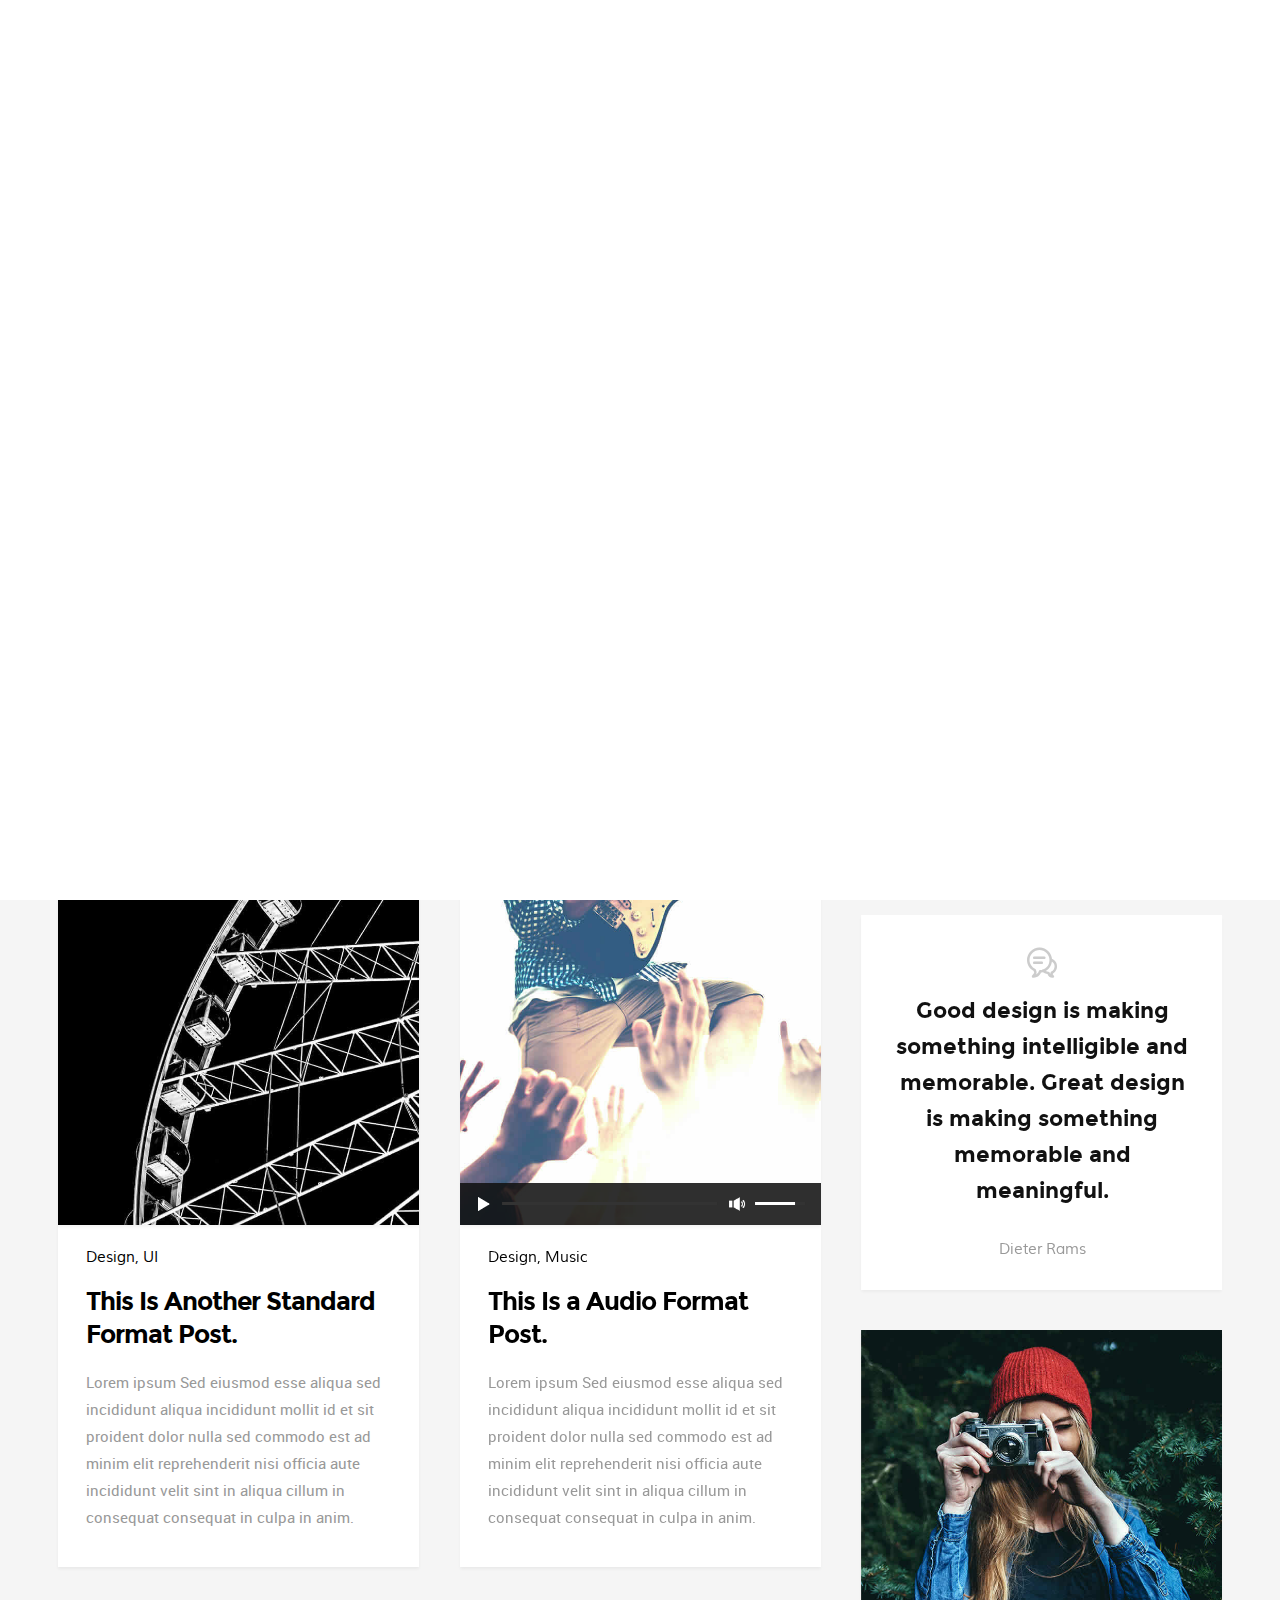
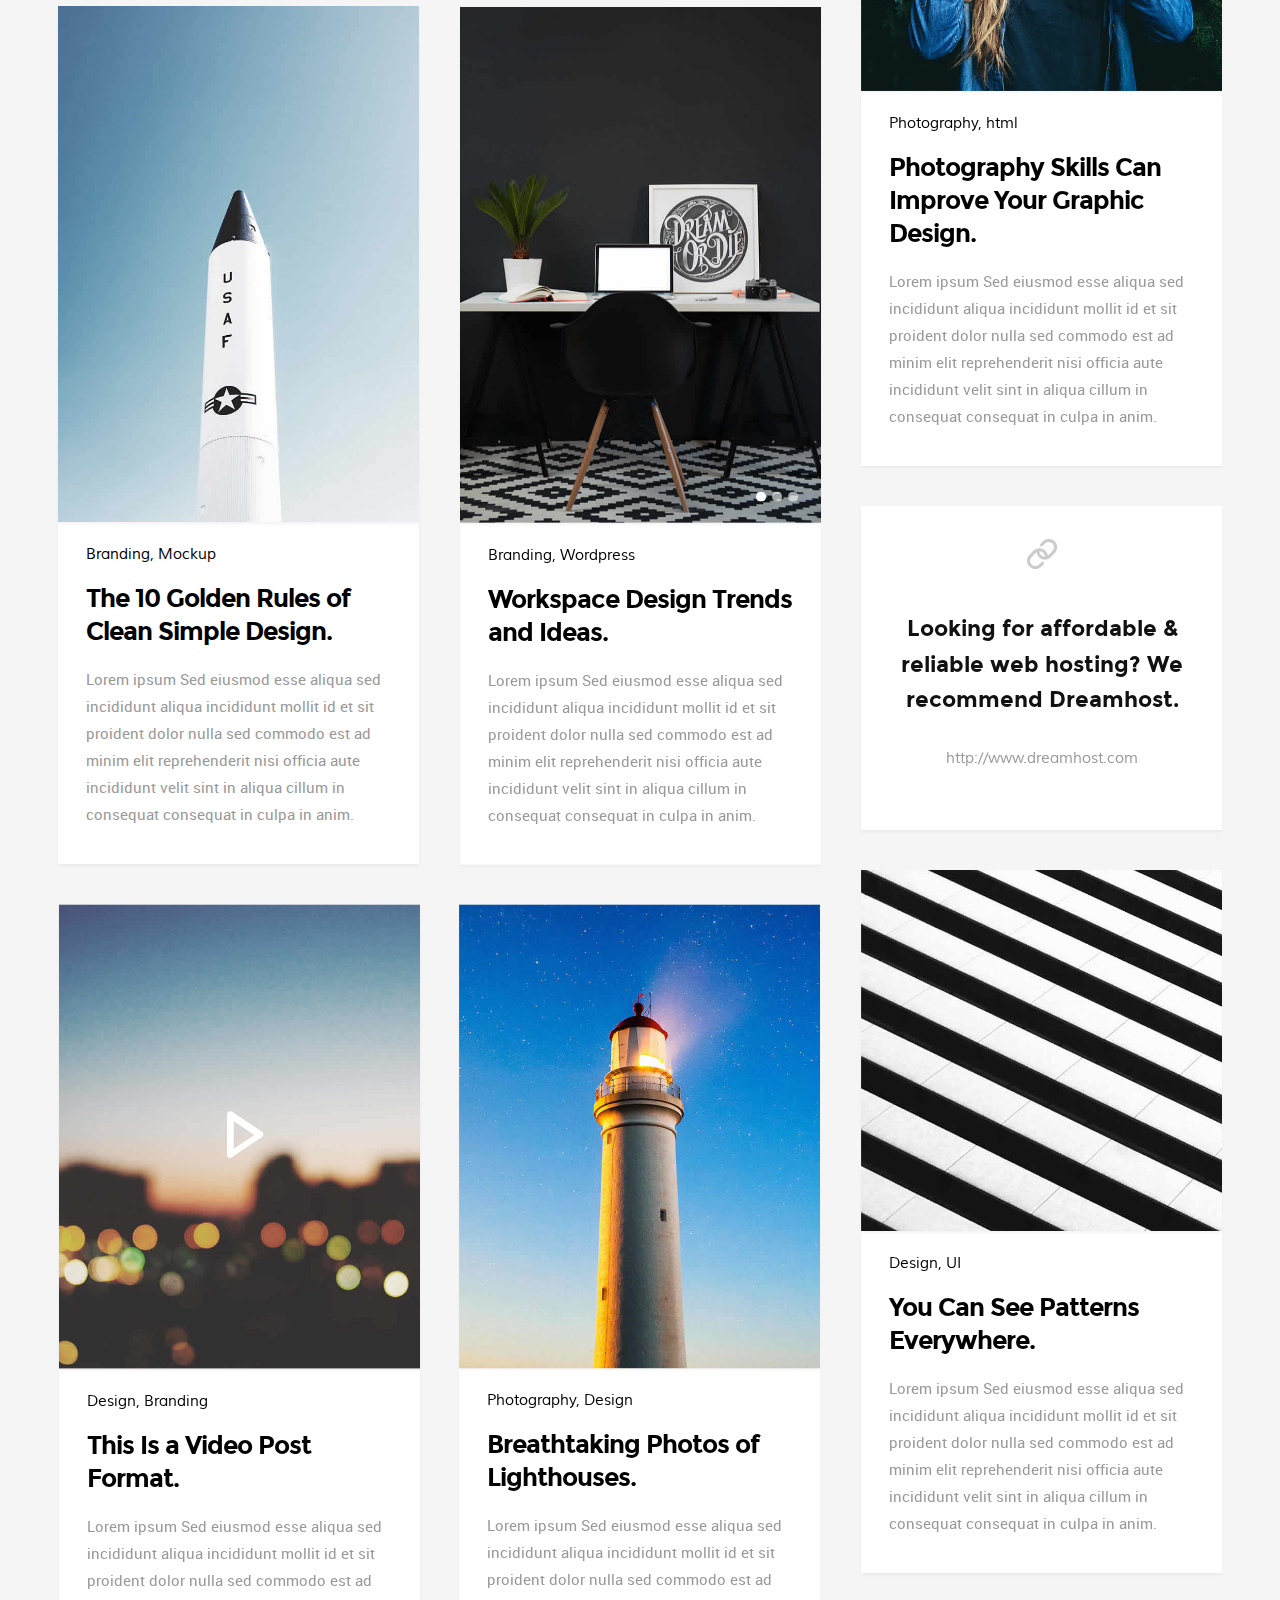
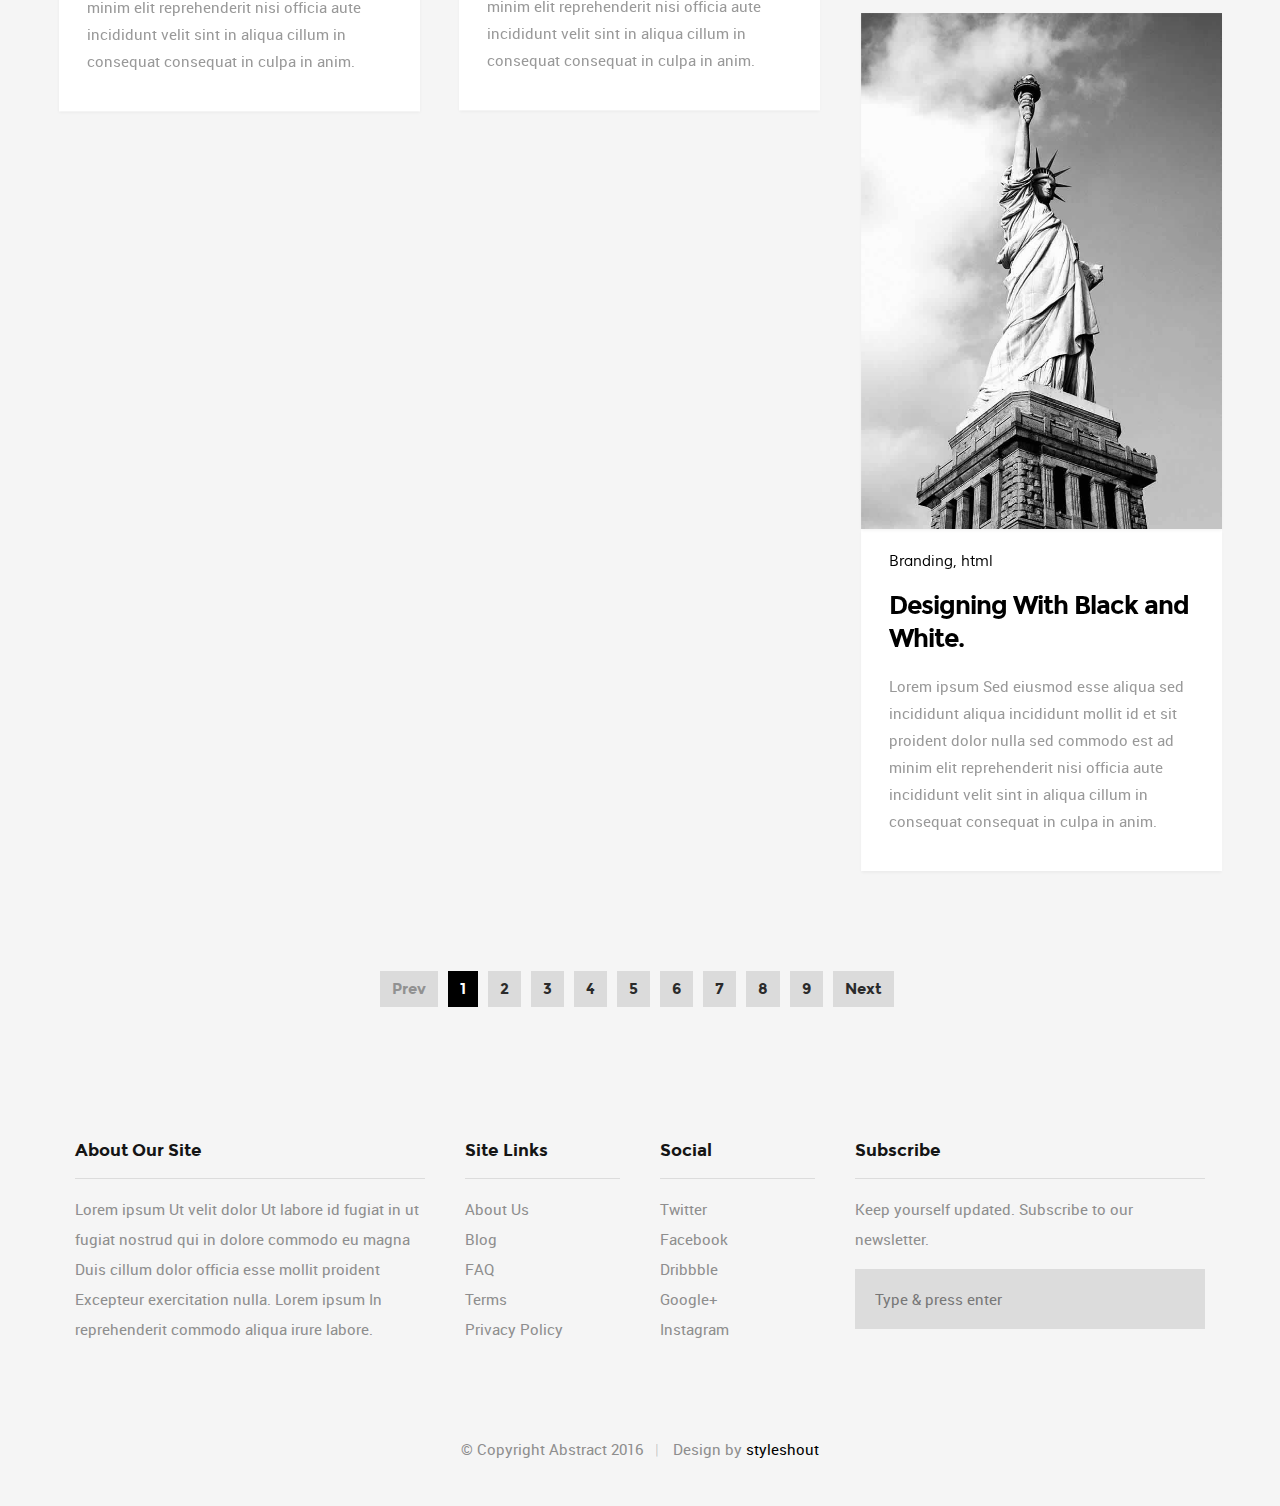
==== index.html @ a704eba5 "added adsense" ====
<!DOCTYPE html>
<!--[if IE 8 ]><html class="no-js oldie ie8" lang="en"> <![endif]-->
<!--[if IE 9 ]><html class="no-js oldie ie9" lang="en"> <![endif]-->
<!--[if (gte IE 9)|!(IE)]><!-->
<html class="no-js" lang="en"> <!--<![endif]-->
	<head>

		<!--- basic page needs
		================================================== -->
		<meta charset="utf-8">
		<title>Abstract</title>
		<meta name="description" content="">  
		<meta name="author" content="">

		<!-- mobile specific metas
		================================================== -->
		<meta name="viewport" content="width=device-width, initial-scale=1, maximum-scale=1">

		<!-- CSS
		================================================== -->
		<link rel="stylesheet" href="css/base.css">
		<link rel="stylesheet" href="css/vendor.css">  
		<link rel="stylesheet" href="css/main.css">
			
		<!-- Google Adsencse -->
		<script async src="https://pagead2.googlesyndication.com/pagead/js/adsbygoogle.js"></script>
		<script>
			(adsbygoogle = window.adsbygoogle || []).push({
				google_ad_client: "ca-pub-6309795237365331",
				enable_page_level_ads: true
			});
		</script>
		
		<!-- script
		================================================== -->
		<script src="js/modernizr.js"></script>
		<script src="js/pace.min.js"></script>

		<!-- favicons
		================================================== -->
		<link rel="shortcut icon" href="favicon.ico" type="image/x-icon">
		<link rel="icon" href="favicon.ico" type="image/x-icon">

	</head>

	<body id="top">

		<!-- header 
		================================================== -->
		<header class="short-header">   

			<div class="gradient-block"></div>	

			<div class="row header-content">

				<div class="logo">
						<a href="index.html">Author</a>
					</div>

				<nav id="main-nav-wrap">
					<ul class="main-navigation sf-menu">
						<li class="current"><a href="index.html" title="">Home</a></li>									
						<li class="has-children">
							<a href="category.html" title="">Categories</a>
							<ul class="sub-menu">
										<li><a href="category.html">Wordpress</a></li>
										<li><a href="category.html">HTML</a></li>
										<li><a href="category.html">Photography</a></li>
										<li><a href="category.html">UI</a></li>
										<li><a href="category.html">Mockups</a></li>
										<li><a href="category.html">Branding</a></li>
								</ul>
						</li>
						<li class="has-children">
							<a href="single-standard.html" title="">Blog</a>
							<ul class="sub-menu">
										<li><a href="single-video.html">Video Post</a></li>
										<li><a href="single-audio.html">Audio Post</a></li>
										<li><a href="single-gallery.html">Gallery Post</a></li>
										<li><a href="single-standard.html">Standard Post</a></li>
								</ul>
						</li>
						<li><a href="style-guide.html" title="">Styles</a></li>
						<li><a href="about.html" title="">About</a></li>	
						<li><a href="contact.html" title="">Contact</a></li>										
					</ul>
				</nav> <!-- end main-nav-wrap -->

				<div class="search-wrap">
					
					<form role="search" method="get" class="search-form" action="#">
						<label>
							<span class="hide-content">Search for:</span>
							<input type="search" class="search-field" placeholder="Type Your Keywords" value="" name="s" title="Search for:" autocomplete="off">
						</label>
						<input type="submit" class="search-submit" value="Search">
					</form>

					<a href="#" id="close-search" class="close-btn">Close</a>

				</div> <!-- end search wrap -->	

				<div class="triggers">
					<a class="search-trigger" href="#"><i class="fa fa-search"></i></a>
					<a class="menu-toggle" href="#"><span>Menu</span></a>
				</div> <!-- end triggers -->	
				
			</div>     		
			
		</header> <!-- end header -->


		<!-- masonry
		================================================== -->
		<section id="bricks">

			<div class="row masonry">

				<!-- brick-wrapper -->
					<div class="bricks-wrapper">

						<div class="grid-sizer"></div>

						<div class="brick entry featured-grid animate-this">
							<div class="entry-content">
								<div id="featured-post-slider" class="flexslider">
								<ul class="slides">

									<li>
										<div class="featured-post-slide">

											<div class="post-background" style="background-image:url('images/thumbs/featured/featured-1.jpg');"></div>

											<div class="overlay"></div>			   		

											<div class="post-content">
												<ul class="entry-meta">
													<li>September 06, 2016</li> 
													<li><a href="#" >Naruto Uzumaki</a></li>				
												</ul>	

												<h1 class="slide-title"><a href="single-standard.html" title="">Minimalism Never Goes Out of Style</a></h1> 
											</div> 				   					  
									
										</div>
									</li> <!-- /slide -->

									<li>
										<div class="featured-post-slide">

											<div class="post-background" style="background-image:url('images/thumbs/featured/featured-2.jpg');"></div>

											<div class="overlay"></div>			   		

											<div class="post-content">
												<ul class="entry-meta">
													<li>August 29, 2016</li>
													<li><a href="#">Sasuke Uchiha</a></li>					
												</ul>	

												<h1 class="slide-title"><a href="single-standard.html" title="">Enhancing Your Designs with Negative Space</a></h1>
											</div>		   				   					  
									
										</div>
									</li> <!-- /slide -->

									<li>
										<div class="featured-post-slide">

											<div class="post-background" style="background-image:url('images/thumbs/featured/featured-3.jpg');;"></div>

											<div class="overlay"></div>			   		

											<div class="post-content">
												<ul class="entry-meta">
													<li>August 27, 2016</li>
													<li><a href="#" class="author">Naruto Uzumaki</a></li>					
												</ul>	

												<h1 class="slide-title"><a href="single-standard.html" title="">Music Album Cover Designs for Inspiration</a></h1>
											</div>

										</div>
									</li> <!-- end slide -->

								</ul> <!-- end slides -->
							</div> <!-- end featured-post-slider -->        			
							</div> <!-- end entry content -->         		
						</div>

						<article class="brick entry format-standard animate-this">

								<div class="entry-thumb">
										<a href="single-standard.html" class="thumb-link">
											<img src="images/thumbs/diagonal-building.jpg" alt="building">             
										</a>
								</div>

								<div class="entry-text">
									<div class="entry-header">

										<div class="entry-meta">
											<span class="cat-links">
												<a href="#">Design</a> 
												<a href="#">Photography</a>               				
											</span>			
										</div>

										<h1 class="entry-title"><a href="single-standard.html">Just a Standard Format Post.</a></h1>
										
									</div>
							<div class="entry-excerpt">
								Lorem ipsum Sed eiusmod esse aliqua sed incididunt aliqua incididunt mollit id et sit proident dolor nulla sed commodo est ad minim elit reprehenderit nisi officia aute incididunt velit sint in aliqua cillum in consequat consequat in culpa in anim.
							</div>
								</div>

							</article> <!-- end article -->

							<article class="brick entry format-standard animate-this">

								<div class="entry-thumb">
										<a href="single-standard.html" class="thumb-link">
											<img src="images/thumbs/ferris-wheel.jpg" alt="ferris wheel">                   
										</a>
								</div>

								<div class="entry-text">
									<div class="entry-header">

										<div class="entry-meta">
											<span class="cat-links">
												<a href="#">Design</a> 
												<a href="#">UI</a>                			
											</span>			
										</div>

										<h1 class="entry-title"><a href="single-standard.html">This Is Another Standard Format Post.</a></h1>
										
									</div>
							<div class="entry-excerpt">
								Lorem ipsum Sed eiusmod esse aliqua sed incididunt aliqua incididunt mollit id et sit proident dolor nulla sed commodo est ad minim elit reprehenderit nisi officia aute incididunt velit sint in aliqua cillum in consequat consequat in culpa in anim.
							</div>
								</div>
								
							</article> <!-- end article -->

							<!-- format audio here -->
							<article class="brick entry format-audio animate-this">

								<div class="entry-thumb">
										<a href="single-audio.html" class="thumb-link">
											<img src="images/thumbs/concert.jpg" alt="concert">                      
										</a>

										<div class="audio-wrap">
											<audio id="player" src="media/AirReview-Landmarks-02-ChasingCorporate.mp3" width="100%" height="42" controls="controls"></audio>                  	
										</div>
								</div>

								<div class="entry-text">
									<div class="entry-header">

										<div class="entry-meta">
											<span class="cat-links">
												<a href="#">Design</a> 
												<a href="#">Music</a>                				
											</span>			
										</div>

										<h1 class="entry-title"><a href="single-audio.html">This Is a Audio Format Post.</a></h1>
										
									</div>
							<div class="entry-excerpt">
								Lorem ipsum Sed eiusmod esse aliqua sed incididunt aliqua incididunt mollit id et sit proident dolor nulla sed commodo est ad minim elit reprehenderit nisi officia aute incididunt velit sint in aliqua cillum in consequat consequat in culpa in anim.
							</div>
								</div>
								
							</article> <!-- /article -->

						<article class="brick entry format-quote animate-this" >

								<div class="entry-thumb">                  
									<blockquote>
											<p>Good design is making something intelligible and memorable. Great design is making something memorable and meaningful.</p>

											<cite>Dieter Rams</cite> 
									</blockquote>	          
								</div>   

							</article> <!-- end article -->

						<article class="brick entry animate-this">

								<div class="entry-thumb">
										<a href="single-standard.html" class="thumb-link">
											<img src="images/thumbs/shutterbug.jpg" alt="Shutterbug">                      
										</a>
								</div>

								<div class="entry-text">
									<div class="entry-header">

										<div class="entry-meta">
											<span class="cat-links">
												<a href="#">Photography</a> 
												<a href="#">html</a>                				
											</span>			
										</div>

										<h1 class="entry-title"><a href="single-standard.html">Photography Skills Can Improve Your Graphic Design.</a></h1>
										
									</div>
							<div class="entry-excerpt">
								Lorem ipsum Sed eiusmod esse aliqua sed incididunt aliqua incididunt mollit id et sit proident dolor nulla sed commodo est ad minim elit reprehenderit nisi officia aute incididunt velit sint in aliqua cillum in consequat consequat in culpa in anim.
							</div>
								</div>
								
							</article> <!-- end article -->

							<article class="brick entry animate-this" >

								<div class="entry-thumb">
										<a href="single-standard.html" class="thumb-link">
											<img src="images/thumbs/usaf-rocket.jpg" alt="USAF rocket">                      
										</a>
								</div>

								<div class="entry-text">
									<div class="entry-header">

										<div class="entry-meta">
											<span class="cat-links">
												<a href="#">Branding</a> 
												<a href="#">Mockup</a>               				
											</span>			
										</div>

										<h1 class="entry-title"><a href="single-standard.html">The 10 Golden Rules of Clean Simple Design.</a></h1>
										
									</div>
							<div class="entry-excerpt">
								Lorem ipsum Sed eiusmod esse aliqua sed incididunt aliqua incididunt mollit id et sit proident dolor nulla sed commodo est ad minim elit reprehenderit nisi officia aute incididunt velit sint in aliqua cillum in consequat consequat in culpa in anim.
							</div>
								</div>
								
							</article> <!-- end article -->        	

							<article class="brick entry format-gallery group animate-this">

								<div class="entry-thumb">

										<div class="post-slider flexslider">
								<ul class="slides">
									<li>
										<img src="images/thumbs/gallery/work1.jpg"> 
									</li>
									<li>
										<img src="images/thumbs/gallery/work2.jpg"> 
									</li>
									<li>
										<img src="images/thumbs/gallery/work3.jpg"> 
									</li>
								</ul>							
							</div> 

								</div>

								<div class="entry-text">
									<div class="entry-header">

										<div class="entry-meta">
											<span class="cat-links">
												<a href="#">Branding</a> 
												<a href="#">Wordpress</a>               				
											</span>			
										</div>

										<h1 class="entry-title"><a href="single-gallery.html">Workspace Design Trends and Ideas.</a></h1>
										
									</div>
							<div class="entry-excerpt">
								Lorem ipsum Sed eiusmod esse aliqua sed incididunt aliqua incididunt mollit id et sit proident dolor nulla sed commodo est ad minim elit reprehenderit nisi officia aute incididunt velit sint in aliqua cillum in consequat consequat in culpa in anim.
							</div>
								</div>
								
							</article> <!-- end article -->

							<article class="brick entry format-link animate-this">

								<div class="entry-thumb">
										<div class="link-wrap">
											<p>Looking for affordable &amp; reliable web hosting? We recommend Dreamhost.</p>
											<cite>
												<a target="_blank" href="http://www.dreamhost.com/r.cgi?287326">http://www.dreamhost.com</a>
											</cite>
									</div>	
								</div>               
								
							</article> <!-- end article -->


						<article class="brick entry animate-this">

								<div class="entry-thumb">
										<a href="single-standard.html" class="thumb-link">
											<img src="images/thumbs/diagonal-pattern.jpg" alt="Pattern">              
										</a>
								</div>

								<div class="entry-text">
									<div class="entry-header">

										<div class="entry-meta">
											<span class="cat-links">
												<a href="#">Design</a> 
												<a href="#">UI</a>                			
											</span>			
										</div>

										<h1 class="entry-title"><a href="single-standard.html">You Can See Patterns Everywhere.</a></h1>
										
									</div>
							<div class="entry-excerpt">
								Lorem ipsum Sed eiusmod esse aliqua sed incididunt aliqua incididunt mollit id et sit proident dolor nulla sed commodo est ad minim elit reprehenderit nisi officia aute incididunt velit sint in aliqua cillum in consequat consequat in culpa in anim.
							</div>
								</div>
								
							</article> <!-- end article -->

							<article class="brick entry format-video animate-this">

								<div class="entry-thumb video-image">
										<a href="http://player.vimeo.com/video/14592941?title=0&amp;byline=0&amp;portrait=0&amp;color=F64B39" data-lity>
											<img src="images/thumbs/ottawa-bokeh.jpg" alt="bokeh">                   
										</a>
								</div>

								<div class="entry-text">
									<div class="entry-header">

										<div class="entry-meta">
											<span class="cat-links">
												<a href="#">Design</a> 
												<a href="#">Branding</a>               			
											</span>			
										</div>

										<h1 class="entry-title"><a href="single-video.html">This Is a Video Post Format.</a></h1>
										
									</div>
							<div class="entry-excerpt">
								Lorem ipsum Sed eiusmod esse aliqua sed incididunt aliqua incididunt mollit id et sit proident dolor nulla sed commodo est ad minim elit reprehenderit nisi officia aute incididunt velit sint in aliqua cillum in consequat consequat in culpa in anim.
							</div>
								</div>
								
							</article> <!-- end article -->

							<article class="brick entry animate-this">

								<div class="entry-thumb">
										<a href="single-standard.html" class="thumb-link">
											<img src="images/thumbs/lighthouse.jpg" alt="Lighthouse">                      
										</a>
								</div>

								<div class="entry-text">
									<div class="entry-header">

										<div class="entry-meta">
											<span class="cat-links">
												<a href="#">Photography</a> 
												<a href="#">Design</a>
											</span>			
										</div>

										<h1 class="entry-title"><a href="single-standard.html">Breathtaking Photos of Lighthouses.</a></h1>
										
									</div>
							<div class="entry-excerpt">
								Lorem ipsum Sed eiusmod esse aliqua sed incididunt aliqua incididunt mollit id et sit proident dolor nulla sed commodo est ad minim elit reprehenderit nisi officia aute incididunt velit sint in aliqua cillum in consequat consequat in culpa in anim.
							</div>
								</div>
								
							</article> <!-- end article -->

							<article class="brick entry animate-this">

								<div class="entry-thumb">
										<a href="single-standard.html" class="thumb-link">
											<img src="images/thumbs/liberty.jpg" alt="Liberty">                      
										</a>
								</div>

								<div class="entry-text">
									<div class="entry-header">

										<div class="entry-meta">
											<span class="cat-links">
												<a href="#">Branding</a> 
												<a href="#">html</a>                	
											</span>			
										</div>

										<h1 class="entry-title"><a href="single-standard.html">Designing With Black and White.</a></h1>
										
									</div>
							<div class="entry-excerpt">
								Lorem ipsum Sed eiusmod esse aliqua sed incididunt aliqua incididunt mollit id et sit proident dolor nulla sed commodo est ad minim elit reprehenderit nisi officia aute incididunt velit sint in aliqua cillum in consequat consequat in culpa in anim.
							</div>
								</div>
								
							</article> <!-- end article -->

					</div> <!-- end brick-wrapper --> 

			</div> <!-- end row -->

			<div class="row">
				
				<nav class="pagination">
						<span class="page-numbers prev inactive">Prev</span>
					<span class="page-numbers current">1</span>
					<a href="#" class="page-numbers">2</a>
						<a href="#" class="page-numbers">3</a>
						<a href="#" class="page-numbers">4</a>
						<a href="#" class="page-numbers">5</a>
						<a href="#" class="page-numbers">6</a>
						<a href="#" class="page-numbers">7</a>
						<a href="#" class="page-numbers">8</a>
						<a href="#" class="page-numbers">9</a>
					<a href="#" class="page-numbers next">Next</a>
					</nav>

			</div>

		</section> <!-- end bricks -->

		
		<!-- footer
		================================================== -->
		<footer>

			<div class="footer-main">

				<div class="row">  

						<div class="col-four tab-full mob-full footer-info">            

								<h4>About Our Site</h4>

									<p>
									Lorem ipsum Ut velit dolor Ut labore id fugiat in ut fugiat nostrud qui in dolore commodo eu magna Duis cillum dolor officia esse mollit proident Excepteur exercitation nulla. Lorem ipsum In reprehenderit commodo aliqua irure labore.
									</p>

						</div> <!-- end footer-info -->

						<div class="col-two tab-1-3 mob-1-2 site-links">

							<h4>Site Links</h4>

							<ul>
								<li><a href="#">About Us</a></li>
							<li><a href="#">Blog</a></li>
							<li><a href="#">FAQ</a></li>
							<li><a href="#">Terms</a></li>
							<li><a href="#">Privacy Policy</a></li>
						</ul>

						</div> <!-- end site-links -->  

						<div class="col-two tab-1-3 mob-1-2 social-links">

							<h4>Social</h4>

							<ul>
								<li><a href="#">Twitter</a></li>
							<li><a href="#">Facebook</a></li>
							<li><a href="#">Dribbble</a></li>
							<li><a href="#">Google+</a></li>
							<li><a href="#">Instagram</a></li>
						</ul>
												
						</div> <!-- end social links --> 

						<div class="col-four tab-1-3 mob-full footer-subscribe">

							<h4>Subscribe</h4>

							<p>Keep yourself updated. Subscribe to our newsletter.</p>

							<div class="subscribe-form">
						
								<form id="mc-form" class="group" novalidate="true">

								<input type="email" value="" name="dEmail" class="email" id="mc-email" placeholder="Type &amp; press enter" required=""> 
					
								<input type="submit" name="subscribe" >
					
								<label for="mc-email" class="subscribe-message"></label>
				
							</form>

							</div>	      		
												
						</div> <!-- end subscribe -->         

					</div> <!-- end row -->

			</div> <!-- end footer-main -->

				<div class="footer-bottom">
					<div class="row">

						<div class="col-twelve">
							<div class="copyright">
								<span>© Copyright Abstract 2016</span> 
								<span>Design by <a href="http://www.styleshout.com/">styleshout</a></span>		         	
							</div>

							<div id="go-top">
									<a class="smoothscroll" title="Back to Top" href="#top"><i class="icon icon-arrow-up"></i></a>
							</div>         
						</div>

					</div> 
				</div> <!-- end footer-bottom -->  

		</footer>  

		<div id="preloader"> 
				<div id="loader"></div>
		</div> 

		<!-- Java Script
		================================================== --> 
		<script src="js/jquery-2.1.3.min.js"></script>
		<script src="js/plugins.js"></script>
		<script src="js/jquery.appear.js"></script>
		<script src="js/main.js"></script>

	</body>

</html>
---- css/base.css ----
/* =================================================================== 
 *
 *  Abstract v1.0 Base Stylesheet
 *  url: www.styleshout.com
 *  09-06-2016
 *  ------------------------------------------------------------------
 *  TOC:
 *  01. reset
 *  02. basic/base setup styles
 *  03. grid
 *  04. block grids
 *  05. MISC
 *
 * =================================================================== */


/* ===================================================================
 *  01. reset - normalize.css v3.0.2 | MIT License | git.io/normalize
 *
 * ------------------------------------------------------------------- */
html {
	font-family: sans-serif;
	-ms-text-size-adjust: 100%;
	-webkit-text-size-adjust: 100%;
}

body {
	margin: 0;
}

article,
aside,
details,
figcaption,
figure,
footer,
header,
hgroup,
main,
menu,
nav,
section,
summary {
	display: block;
}

audio,
canvas,
progress,
video {
	display: inline-block;
	vertical-align: baseline;
}

audio:not([controls]) {
	display: none;
	height: 0;
}

[hidden],
template {
	display: none;
}

a {
	background: transparent;
}

a:active,
a:hover {
	outline: 0;
}

abbr[title] {
	border-bottom: 1px dotted;
}

b,
strong {
	font-weight: bold;
}

dfn {
	font-style: italic;
}

h1 {
	font-size: 2em;
	margin: 0.67em 0;
}

mark {
	background: #ff0;
	color: #000;
}

small {
	font-size: 80%;
}

sub,
sup {
	font-size: 75%;
	line-height: 0;
	position: relative;
	vertical-align: baseline;
}

sup {
	top: -0.5em;
}

sub {
	bottom: -0.25em;
}

img {
	border: 0;
}

svg:not(:root) {
	overflow: hidden;
}

figure {
	margin: 1em 40px;
}

hr {
	-moz-box-sizing: content-box;
	box-sizing: content-box;
	height: 0;
}

pre {
	overflow: auto;
}

code,
kbd,
pre,
samp {
	font-family: monospace, monospace;
	font-size: 1em;
}

button,
input,
optgroup,
select,
textarea {
	color: inherit;
	font: inherit;
	margin: 0;
}

button {
	overflow: visible;
}

button,
select {
	text-transform: none;
}

button,
html input[type="button"],
input[type="reset"],
input[type="submit"] {
	-webkit-appearance: button;
	cursor: pointer;
}

button[disabled],
html input[disabled] {
	cursor: default;
}

button::-moz-focus-inner,
input::-moz-focus-inner {
	border: 0;
	padding: 0;
}

input {
	line-height: normal;
}

input[type="checkbox"],
input[type="radio"] {
	box-sizing: border-box;
	padding: 0;
}

input[type="number"]::-webkit-inner-spin-button,
input[type="number"]::-webkit-outer-spin-button {
	height: auto;
}

input[type="search"] {
	-webkit-appearance: textfield;
	-moz-box-sizing: content-box;
	-webkit-box-sizing: content-box;
	box-sizing: content-box;
}

input[type="search"]::-webkit-search-cancel-button,
input[type="search"]::-webkit-search-decoration {
	-webkit-appearance: none;
}

fieldset {
	border: 1px solid #c0c0c0;
	margin: 0 2px;
	padding: 0.35em 0.625em 0.75em;
}

legend {
	border: 0;
	padding: 0;
}

textarea {
	overflow: auto;
}

optgroup {
	font-weight: bold;
}

table {
	border-collapse: collapse;
	border-spacing: 0;
}

td,
th {
	padding: 0;
}


/* ===================================================================
 *  02. basic/base setup styles - (_basic.scss)
 *
 * ------------------------------------------------------------------- */
html {
	font-size: 62.5%;
	box-sizing: border-box;
}

*,
*::before,
*::after {
	box-sizing: inherit;
}

body {
	font-weight: normal;
	line-height: 1;
	text-rendering: optimizeLegibility;
	word-wrap: break-word;
	-webkit-overflow-scrolling: touch;
	-webkit-text-size-adjust: none;
}

body,
input,
button {
	-moz-osx-font-smoothing: grayscale;
	-webkit-font-smoothing: antialiased;
}

/* ------------------------------------------------------------------- 
 * Media - (_basic.scss)
 * ------------------------------------------------------------------- */
img,
video {
	max-width: 100%;
	height: auto;
}

/* -------------------------------------------------------------------
 * Typography resets - (_basic.scss)
 * ------------------------------------------------------------------- */
div, dl, dt, dd, ul, ol, li, h1, h2, h3, h4, h5, h6, pre, form, p, blockquote, th, td {
	margin: 0;
	padding: 0;
}
h1, h2, h3, h4, h5, h6 {
	-webkit-font-variant-ligatures: common-ligatures;
	-moz-font-variant-ligatures: common-ligatures;
	font-variant-ligatures: common-ligatures;
	text-rendering: optimizeLegibility;
}
em, i {
	font-style: italic;
	line-height: inherit;
}
strong, b {
	font-weight: bold;
	line-height: inherit;
}
small {
	font-size: 60%;
	line-height: inherit;
}
ol, ul {
	list-style: none;
}
li {
	display: block;
}

/* -------------------------------------------------------------------
 * links - (_basic.scss)
 * ------------------------------------------------------------------- */
a {
	text-decoration: none;
	line-height: inherit;
}

a img {
	border: none;
}

/* -------------------------------------------------------------------
 * inputs - (_basic.scss)
 * ------------------------------------------------------------------- */
fieldset {
	margin: 0;
	padding: 0;
}

input[type="email"],
input[type="number"],
input[type="search"],
input[type="text"],
input[type="tel"],
input[type="url"],
input[type="password"],
textarea {
	-webkit-appearance: none;
	-moz-appearance: none;
	-ms-appearance: none;
	-o-appearance: none;
	appearance: none;
}

/* ===================================================================
 *  03. grid - (_grid.scss)
 *
 * ------------------------------------------------------------------- */
.row {
	width: 94%;
	max-width: 1170px;
	margin: 0 auto;
}

.row:before,
.row:after {
	content: "";
	display: table;
}

.row:after {
	clear: both;
}

.row .row {
	width: auto;
	max-width: none;
	margin-left: -20px;
	margin-right: -20px;
}

[class*="col-"],
.bgrid {
	float: left;
}

[class*="col-"] + [class*="col-"].end {
	float: right;
}

[class*="col-"] {
	padding: 0 20px;
}

.col-one {
	width: 8.33333%;
}

.col-two,
.col-1-6 {
	width: 16.66667%;
}

.col-three,
.col-1-4 {
	width: 25%;
}

.col-four,
.col-1-3 {
	width: 33.33333%;
}

.col-five {
	width: 41.66667%;
}

.col-six,
.col-1-2 {
	width: 50%;
}

.col-seven {
	width: 58.33333%;
}

.col-eight,
.col-2-3 {
	width: 66.66667%;
}

.col-nine,
.col-3-4 {
	width: 75%;
}

.col-ten,
.col-5-6 {
	width: 83.33333%;
}

.col-eleven {
	width: 91.66667%;
}

.col-twelve,
.col-full {
	width: 100%;
}

/* ---------------------------------------------------------------
 * small screens - (_grid.scss)
 * --------------------------------------------------------------- */
@media screen and (max-width:1024px) {
	.row .row {
		margin-left: -18px;
		margin-right: -18px;
	}

	[class*="col-"] {
		padding: 0 18px;
	}

}

/* --------------------------------------------------------------- 
 * tablets - (_grid.scss)
 * --------------------------------------------------------------- */
@media screen and (max-width:768px) {
	.row {
		width: auto;
		padding-left: 30px;
		padding-right: 30px;
	}

	.row .row {
		padding-left: 0;
		padding-right: 0;
		margin-left: -15px;
		margin-right: -15px;
	}

	[class*="col-"] {
		padding: 0 15px;
	}

	.tab-1-4 {
		width: 25%;
	}

	.tab-1-3 {
		width: 33.33333%;
	}

	.tab-1-2 {
		width: 50%;
	}

	.tab-2-3 {
		width: 66.66667%;
	}

	.tab-3-4 {
		width: 75%;
	}

	.tab-full {
		width: 100%;
	}

}

/* --------------------------------------------------------------- 
 * large mobile devices - (_grid.scss)
 * --------------------------------------------------------------- */
@media screen and (max-width:600px) {
	.row {
		padding-left: 25px;
		padding-right: 25px;
	}

	.row .row {
		margin-left: -10px;
		margin-right: -10px;
	}

	[class*="col-"] {
		padding: 0 10px;
	}

	.mob-1-4 {
		width: 25%;
	}

	.mob-1-2 {
		width: 50%;
	}

	.mob-3-4 {
		width: 75%;
	}

	.mob-full {
		width: 100%;
	}

}

/* --------------------------------------------------------------- 
 * small mobile devices - (_grid.scss)
 * --------------------------------------------------------------- */
@media screen and (max-width:400px) {
	.row .row {
		padding-left: 0;
		padding-right: 0;
		margin-left: 0;
		margin-right: 0;
	}

	[class*="col-"] {
		width: 100% !important;
		float: none !important;
		clear: both !important;
		margin-left: 0;
		margin-right: 0;
		padding: 0;
	}

	[class*="col-"] + [class*="col-"].end {
		float: none;
	}

}

 
/* ===================================================================
 *  04. block grids - (_grid.scss)
 *
 * ------------------------------------------------------------------- */
[class*="block-"]:before,
[class*="block-"]:after {
	content: "";
	display: table;
}

[class*="block-"]:after {
	clear: both;
}

.block-1-6 .bgrid {
	width: 16.66667%;
}

.block-1-4 .bgrid {
	width: 25%;
}

.block-1-3 .bgrid {
	width: 33.33333%;
}

.block-1-2 .bgrid {
	width: 50%;
}

/**
 * Clearing for block grid columns. Allow columns with 
 * different heights to align properly.
 */
.block-1-6 .bgrid:nth-child(6n+1),
.block-1-4 .bgrid:nth-child(4n+1),
.block-1-3 .bgrid:nth-child(3n+1),
.block-1-2 .bgrid:nth-child(2n+1) {
	clear: both;
}

/* ---------------------------------------------------------------
 * small screens - (_grid.scss)
 * --------------------------------------------------------------- */
@media screen and (max-width:1024px) {
	.block-s-1-6 .bgrid {
		width: 16.66667%;
	}

	.block-s-1-4 .bgrid {
		width: 25%;
	}

	.block-s-1-3 .bgrid {
		width: 33.33333%;
	}

	.block-s-1-2 .bgrid {
		width: 50%;
	}

	.block-s-full .bgrid {
		width: 100%;
		clear: both;
	}

	[class*="block-s-"] .bgrid:nth-child(n) {
		clear: none;
	}

	.block-s-1-6 .bgrid:nth-child(6n+1),
	.block-s-1-4 .bgrid:nth-child(4n+1),
	.block-s-1-3 .bgrid:nth-child(3n+1),
	.block-s-1-2 .bgrid:nth-child(2n+1) {
		clear: both;
	}

}

/* ---------------------------------------------------------------
 * tablets - (_grid.scss)
 * --------------------------------------------------------------- */
@media screen and (max-width:768px) {
	.block-tab-1-6 .bgrid {
		width: 16.66667%;
	}

	.block-tab-1-4 .bgrid {
		width: 25%;
	}

	.block-tab-1-3 .bgrid {
		width: 33.33333%;
	}

	.block-tab-1-2 .bgrid {
		width: 50%;
	}

	.block-tab-full .bgrid {
		width: 100%;
		clear: both;
	}

	[class*="block-tab-"] .bgrid:nth-child(n) {
		clear: none;
	}

	.block-tab-1-6 .bgrid:nth-child(6n+1),
	.block-tab-1-4 .bgrid:nth-child(4n+1),
	.block-tab-1-3 .bgrid:nth-child(3n+1),
	.block-tab-1-2 .bgrid:nth-child(2n+1) {
		clear: both;
	}

}

/* ---------------------------------------------------------------
 * large mobile devices - (_grid.scss)
 * --------------------------------------------------------------- */
@media screen and (max-width:600px) {
	.block-mob-1-6 .bgrid {
		width: 16.66667%;
	}

	.block-mob-1-4 .bgrid {
		width: 25%;
	}

	.block-mob-1-3 .bgrid {
		width: 33.33333%;
	}

	.block-mob-1-2 .bgrid {
		width: 50%;
	}

	.block-mob-full .bgrid {
		width: 100%;
		clear: both;
	}

	[class*="block-mob-"] .bgrid:nth-child(n) {
		clear: none;
	}

	.block-mob-1-6 .bgrid:nth-child(6n+1),
	.block-mob-1-4 .bgrid:nth-child(4n+1),
	.block-mob-1-3 .bgrid:nth-child(3n+1),
	.block-mob-1-2 .bgrid:nth-child(2n+1) {
		clear: both;
	}

}

/* ---------------------------------------------------------------
 * stack on small mobile devices - (_grid.scss)
 * --------------------------------------------------------------- */
@media screen and (max-width:400px) {
	.stack .bgrid {
		width: 100% !important;
		float: none !important;
		clear: both !important;
		margin-left: 0;
		margin-right: 0;
	}

}

 
/* ===================================================================
 *  05. MISC  - (_grid.scss)
 *
 * ------------------------------------------------------------------- */

/**
 * Clearing - (http://nicolasgallagher.com/micro-clearfix-hack/
 */
.group:before,
.group:after {
	content: "";
	display: table;
}

.group:after {
	clear: both;
}

/**
 * Misc Helper Styles 
 */
.hide {
	display: none;
}

.invisible {
	visibility: hidden;
}

.antialiased {
	-webkit-font-smoothing: antialiased;
	-moz-osx-font-smoothing: grayscale;
}

.overflow-hidden {
	overflow: hidden;
}

.hide-content {
	clip: rect(1px, 1px, 1px, 1px);
	position: absolute !important;
	height: 1px;
	width: 1px;
	overflow: hidden;
}

.remove-bottom {
	margin-bottom: 0;
}

.half-bottom {
	margin-bottom: 1.5rem !important;
}

.add-bottom {
	margin-bottom: 3rem !important;
}

.tall-bottom {
	margin-bottom: 4.5rem !important;
}

.no-border {
	border: none;
}

.full-width {
	width: 100%;
}

.text-center {
	text-align: center;
}

.text-left {
	text-align: left;
}

.text-right {
	text-align: right;
}

.pull-left {
	float: left;
}

.pull-right {
	float: right;
}

.align-center {
	margin-left: auto;
	margin-right: auto;
	text-align: center;
}

@media only screen and (max-width:768px) {
	.full-width-on-mobile {
		width: 100%;
	}

}
---- css/vendor.css ----
/* =================================================================== 
 *
 *  Abstract v1.0 Vendor/Third Party CSS 
 *  url: www.styleshout.com
 *  09-06-2016
 *  ------------------------------------------------------------------
 *  TOC:
 *
 * =================================================================== */

/**
 * Animate.css - http://daneden.me/animate
 * Licensed under the MIT license - http://opensource.org/licenses/MIT
 *
 * Copyright (c) 2015 Daniel Eden
 * =================================================================== */
.animated {
  -webkit-animation-duration: 1s;
  animation-duration: 1s;
  -webkit-animation-fill-mode: both;
  animation-fill-mode: both;
}

.animated.infinite {
  -webkit-animation-iteration-count: infinite;
  animation-iteration-count: infinite;
}

.animated.hinge {
  -webkit-animation-duration: 2s;
  animation-duration: 2s;
}

.animated.bounceIn, .animated.bounceOut, .animated.flipOutX, .animated.flipOutY {
  -webkit-animation-duration: .75s;
  animation-duration: .75s;
}

@-webkit-keyframes bounce {
  20%,53%,80%,from,to {
    -webkit-animation-timing-function: cubic-bezier(0.215, 0.61, 0.355, 1);
    animation-timing-function: cubic-bezier(0.215, 0.61, 0.355, 1);
    -webkit-transform: translate3d(0, 0, 0);
    transform: translate3d(0, 0, 0);
  }
  40%,43% {
    -webkit-animation-timing-function: cubic-bezier(0.755, 0.05, 0.855, 0.06);
    animation-timing-function: cubic-bezier(0.755, 0.05, 0.855, 0.06);
    -webkit-transform: translate3d(0, -30px, 0);
    transform: translate3d(0, -30px, 0);
  }
  70% {
    -webkit-animation-timing-function: cubic-bezier(0.755, 0.05, 0.855, 0.06);
    animation-timing-function: cubic-bezier(0.755, 0.05, 0.855, 0.06);
    -webkit-transform: translate3d(0, -15px, 0);
    transform: translate3d(0, -15px, 0);
  }
  90% {
    -webkit-transform: translate3d(0, -4px, 0);
    transform: translate3d(0, -4px, 0);
  }
}
@keyframes bounce {
  20%,53%,80%,from,to {
    -webkit-animation-timing-function: cubic-bezier(0.215, 0.61, 0.355, 1);
    animation-timing-function: cubic-bezier(0.215, 0.61, 0.355, 1);
    -webkit-transform: translate3d(0, 0, 0);
    transform: translate3d(0, 0, 0);
  }
  40%,43% {
    -webkit-animation-timing-function: cubic-bezier(0.755, 0.05, 0.855, 0.06);
    animation-timing-function: cubic-bezier(0.755, 0.05, 0.855, 0.06);
    -webkit-transform: translate3d(0, -30px, 0);
    transform: translate3d(0, -30px, 0);
  }
  70% {
    -webkit-animation-timing-function: cubic-bezier(0.755, 0.05, 0.855, 0.06);
    animation-timing-function: cubic-bezier(0.755, 0.05, 0.855, 0.06);
    -webkit-transform: translate3d(0, -15px, 0);
    transform: translate3d(0, -15px, 0);
  }
  90% {
    -webkit-transform: translate3d(0, -4px, 0);
    transform: translate3d(0, -4px, 0);
  }
}
.bounce {
  -webkit-animation-name: bounce;
  animation-name: bounce;
  -webkit-transform-origin: center bottom;
  transform-origin: center bottom;
}

@-webkit-keyframes flash {
  50%,from,to {
    opacity: 1;
  }
  25%,75% {
    opacity: 0;
  }
}
@keyframes flash {
  50%,from,to {
    opacity: 1;
  }
  25%,75% {
    opacity: 0;
  }
}
.flash {
  -webkit-animation-name: flash;
  animation-name: flash;
}

@-webkit-keyframes pulse {
  from {
    -webkit-transform: scale3d(1, 1, 1);
    transform: scale3d(1, 1, 1);
  }
  50% {
    -webkit-transform: scale3d(1.05, 1.05, 1.05);
    transform: scale3d(1.05, 1.05, 1.05);
  }
  to {
    -webkit-transform: scale3d(1, 1, 1);
    transform: scale3d(1, 1, 1);
  }
}
@keyframes pulse {
  from {
    -webkit-transform: scale3d(1, 1, 1);
    transform: scale3d(1, 1, 1);
  }
  50% {
    -webkit-transform: scale3d(1.05, 1.05, 1.05);
    transform: scale3d(1.05, 1.05, 1.05);
  }
  to {
    -webkit-transform: scale3d(1, 1, 1);
    transform: scale3d(1, 1, 1);
  }
}
.pulse {
  -webkit-animation-name: pulse;
  animation-name: pulse;
}

@-webkit-keyframes rubberBand {
  from {
    -webkit-transform: scale3d(1, 1, 1);
    transform: scale3d(1, 1, 1);
  }
  30% {
    -webkit-transform: scale3d(1.25, 0.75, 1);
    transform: scale3d(1.25, 0.75, 1);
  }
  40% {
    -webkit-transform: scale3d(0.75, 1.25, 1);
    transform: scale3d(0.75, 1.25, 1);
  }
  50% {
    -webkit-transform: scale3d(1.15, 0.85, 1);
    transform: scale3d(1.15, 0.85, 1);
  }
  65% {
    -webkit-transform: scale3d(0.95, 1.05, 1);
    transform: scale3d(0.95, 1.05, 1);
  }
  75% {
    -webkit-transform: scale3d(1.05, 0.95, 1);
    transform: scale3d(1.05, 0.95, 1);
  }
  to {
    -webkit-transform: scale3d(1, 1, 1);
    transform: scale3d(1, 1, 1);
  }
}
@keyframes rubberBand {
  from {
    -webkit-transform: scale3d(1, 1, 1);
    transform: scale3d(1, 1, 1);
  }
  30% {
    -webkit-transform: scale3d(1.25, 0.75, 1);
    transform: scale3d(1.25, 0.75, 1);
  }
  40% {
    -webkit-transform: scale3d(0.75, 1.25, 1);
    transform: scale3d(0.75, 1.25, 1);
  }
  50% {
    -webkit-transform: scale3d(1.15, 0.85, 1);
    transform: scale3d(1.15, 0.85, 1);
  }
  65% {
    -webkit-transform: scale3d(0.95, 1.05, 1);
    transform: scale3d(0.95, 1.05, 1);
  }
  75% {
    -webkit-transform: scale3d(1.05, 0.95, 1);
    transform: scale3d(1.05, 0.95, 1);
  }
  to {
    -webkit-transform: scale3d(1, 1, 1);
    transform: scale3d(1, 1, 1);
  }
}
.rubberBand {
  -webkit-animation-name: rubberBand;
  animation-name: rubberBand;
}

@-webkit-keyframes shake {
  from,to {
    -webkit-transform: translate3d(0, 0, 0);
    transform: translate3d(0, 0, 0);
  }
  10%,30%,50%,70%,90% {
    -webkit-transform: translate3d(-10px, 0, 0);
    transform: translate3d(-10px, 0, 0);
  }
  20%,40%,60%,80% {
    -webkit-transform: translate3d(10px, 0, 0);
    transform: translate3d(10px, 0, 0);
  }
}
@keyframes shake {
  from,to {
    -webkit-transform: translate3d(0, 0, 0);
    transform: translate3d(0, 0, 0);
  }
  10%,30%,50%,70%,90% {
    -webkit-transform: translate3d(-10px, 0, 0);
    transform: translate3d(-10px, 0, 0);
  }
  20%,40%,60%,80% {
    -webkit-transform: translate3d(10px, 0, 0);
    transform: translate3d(10px, 0, 0);
  }
}
.shake {
  -webkit-animation-name: shake;
  animation-name: shake;
}

@-webkit-keyframes swing {
  20% {
    -webkit-transform: rotate3d(0, 0, 1, 15deg);
    transform: rotate3d(0, 0, 1, 15deg);
  }
  40% {
    -webkit-transform: rotate3d(0, 0, 1, -10deg);
    transform: rotate3d(0, 0, 1, -10deg);
  }
  60% {
    -webkit-transform: rotate3d(0, 0, 1, 5deg);
    transform: rotate3d(0, 0, 1, 5deg);
  }
  80% {
    -webkit-transform: rotate3d(0, 0, 1, -5deg);
    transform: rotate3d(0, 0, 1, -5deg);
  }
  to {
    -webkit-transform: rotate3d(0, 0, 1, 0deg);
    transform: rotate3d(0, 0, 1, 0deg);
  }
}
@keyframes swing {
  20% {
    -webkit-transform: rotate3d(0, 0, 1, 15deg);
    transform: rotate3d(0, 0, 1, 15deg);
  }
  40% {
    -webkit-transform: rotate3d(0, 0, 1, -10deg);
    transform: rotate3d(0, 0, 1, -10deg);
  }
  60% {
    -webkit-transform: rotate3d(0, 0, 1, 5deg);
    transform: rotate3d(0, 0, 1, 5deg);
  }
  80% {
    -webkit-transform: rotate3d(0, 0, 1, -5deg);
    transform: rotate3d(0, 0, 1, -5deg);
  }
  to {
    -webkit-transform: rotate3d(0, 0, 1, 0deg);
    transform: rotate3d(0, 0, 1, 0deg);
  }
}
.swing {
  -webkit-transform-origin: top center;
  transform-origin: top center;
  -webkit-animation-name: swing;
  animation-name: swing;
}

@-webkit-keyframes tada {
  from {
    -webkit-transform: scale3d(1, 1, 1);
    transform: scale3d(1, 1, 1);
  }
  10%,20% {
    -webkit-transform: scale3d(0.9, 0.9, 0.9) rotate3d(0, 0, 1, -3deg);
    transform: scale3d(0.9, 0.9, 0.9) rotate3d(0, 0, 1, -3deg);
  }
  30%,50%,70%,90% {
    -webkit-transform: scale3d(1.1, 1.1, 1.1) rotate3d(0, 0, 1, 3deg);
    transform: scale3d(1.1, 1.1, 1.1) rotate3d(0, 0, 1, 3deg);
  }
  40%,60%,80% {
    -webkit-transform: scale3d(1.1, 1.1, 1.1) rotate3d(0, 0, 1, -3deg);
    transform: scale3d(1.1, 1.1, 1.1) rotate3d(0, 0, 1, -3deg);
  }
  to {
    -webkit-transform: scale3d(1, 1, 1);
    transform: scale3d(1, 1, 1);
  }
}
@keyframes tada {
  from {
    -webkit-transform: scale3d(1, 1, 1);
    transform: scale3d(1, 1, 1);
  }
  10%,20% {
    -webkit-transform: scale3d(0.9, 0.9, 0.9) rotate3d(0, 0, 1, -3deg);
    transform: scale3d(0.9, 0.9, 0.9) rotate3d(0, 0, 1, -3deg);
  }
  30%,50%,70%,90% {
    -webkit-transform: scale3d(1.1, 1.1, 1.1) rotate3d(0, 0, 1, 3deg);
    transform: scale3d(1.1, 1.1, 1.1) rotate3d(0, 0, 1, 3deg);
  }
  40%,60%,80% {
    -webkit-transform: scale3d(1.1, 1.1, 1.1) rotate3d(0, 0, 1, -3deg);
    transform: scale3d(1.1, 1.1, 1.1) rotate3d(0, 0, 1, -3deg);
  }
  to {
    -webkit-transform: scale3d(1, 1, 1);
    transform: scale3d(1, 1, 1);
  }
}
.tada {
  -webkit-animation-name: tada;
  animation-name: tada;
}

@-webkit-keyframes wobble {
  from {
    -webkit-transform: none;
    transform: none;
  }
  15% {
    -webkit-transform: translate3d(-25%, 0, 0) rotate3d(0, 0, 1, -5deg);
    transform: translate3d(-25%, 0, 0) rotate3d(0, 0, 1, -5deg);
  }
  30% {
    -webkit-transform: translate3d(20%, 0, 0) rotate3d(0, 0, 1, 3deg);
    transform: translate3d(20%, 0, 0) rotate3d(0, 0, 1, 3deg);
  }
  45% {
    -webkit-transform: translate3d(-15%, 0, 0) rotate3d(0, 0, 1, -3deg);
    transform: translate3d(-15%, 0, 0) rotate3d(0, 0, 1, -3deg);
  }
  60% {
    -webkit-transform: translate3d(10%, 0, 0) rotate3d(0, 0, 1, 2deg);
    transform: translate3d(10%, 0, 0) rotate3d(0, 0, 1, 2deg);
  }
  75% {
    -webkit-transform: translate3d(-5%, 0, 0) rotate3d(0, 0, 1, -1deg);
    transform: translate3d(-5%, 0, 0) rotate3d(0, 0, 1, -1deg);
  }
  to {
    -webkit-transform: none;
    transform: none;
  }
}
@keyframes wobble {
  from {
    -webkit-transform: none;
    transform: none;
  }
  15% {
    -webkit-transform: translate3d(-25%, 0, 0) rotate3d(0, 0, 1, -5deg);
    transform: translate3d(-25%, 0, 0) rotate3d(0, 0, 1, -5deg);
  }
  30% {
    -webkit-transform: translate3d(20%, 0, 0) rotate3d(0, 0, 1, 3deg);
    transform: translate3d(20%, 0, 0) rotate3d(0, 0, 1, 3deg);
  }
  45% {
    -webkit-transform: translate3d(-15%, 0, 0) rotate3d(0, 0, 1, -3deg);
    transform: translate3d(-15%, 0, 0) rotate3d(0, 0, 1, -3deg);
  }
  60% {
    -webkit-transform: translate3d(10%, 0, 0) rotate3d(0, 0, 1, 2deg);
    transform: translate3d(10%, 0, 0) rotate3d(0, 0, 1, 2deg);
  }
  75% {
    -webkit-transform: translate3d(-5%, 0, 0) rotate3d(0, 0, 1, -1deg);
    transform: translate3d(-5%, 0, 0) rotate3d(0, 0, 1, -1deg);
  }
  to {
    -webkit-transform: none;
    transform: none;
  }
}
.wobble {
  -webkit-animation-name: wobble;
  animation-name: wobble;
}

@-webkit-keyframes jello {
  11.1%,from,to {
    -webkit-transform: none;
    transform: none;
  }
  22.2% {
    -webkit-transform: skewX(-12.5deg) skewY(-12.5deg);
    transform: skewX(-12.5deg) skewY(-12.5deg);
  }
  33.3% {
    -webkit-transform: skewX(6.25deg) skewY(6.25deg);
    transform: skewX(6.25deg) skewY(6.25deg);
  }
  44.4% {
    -webkit-transform: skewX(-3.125deg) skewY(-3.125deg);
    transform: skewX(-3.125deg) skewY(-3.125deg);
  }
  55.5% {
    -webkit-transform: skewX(1.5625deg) skewY(1.5625deg);
    transform: skewX(1.5625deg) skewY(1.5625deg);
  }
  66.6% {
    -webkit-transform: skewX(-0.78125deg) skewY(-0.78125deg);
    transform: skewX(-0.78125deg) skewY(-0.78125deg);
  }
  77.7% {
    -webkit-transform: skewX(0.39063deg) skewY(0.39063deg);
    transform: skewX(0.39063deg) skewY(0.39063deg);
  }
  88.8% {
    -webkit-transform: skewX(-0.19531deg) skewY(-0.19531deg);
    transform: skewX(-0.19531deg) skewY(-0.19531deg);
  }
}
@keyframes jello {
  11.1%,from,to {
    -webkit-transform: none;
    transform: none;
  }
  22.2% {
    -webkit-transform: skewX(-12.5deg) skewY(-12.5deg);
    transform: skewX(-12.5deg) skewY(-12.5deg);
  }
  33.3% {
    -webkit-transform: skewX(6.25deg) skewY(6.25deg);
    transform: skewX(6.25deg) skewY(6.25deg);
  }
  44.4% {
    -webkit-transform: skewX(-3.125deg) skewY(-3.125deg);
    transform: skewX(-3.125deg) skewY(-3.125deg);
  }
  55.5% {
    -webkit-transform: skewX(1.5625deg) skewY(1.5625deg);
    transform: skewX(1.5625deg) skewY(1.5625deg);
  }
  66.6% {
    -webkit-transform: skewX(-0.78125deg) skewY(-0.78125deg);
    transform: skewX(-0.78125deg) skewY(-0.78125deg);
  }
  77.7% {
    -webkit-transform: skewX(0.39063deg) skewY(0.39063deg);
    transform: skewX(0.39063deg) skewY(0.39063deg);
  }
  88.8% {
    -webkit-transform: skewX(-0.19531deg) skewY(-0.19531deg);
    transform: skewX(-0.19531deg) skewY(-0.19531deg);
  }
}
.jello {
  -webkit-animation-name: jello;
  animation-name: jello;
  -webkit-transform-origin: center;
  transform-origin: center;
}

@-webkit-keyframes bounceIn {
  20%,40%,60%,80%,from,to {
    -webkit-animation-timing-function: cubic-bezier(0.215, 0.61, 0.355, 1);
    animation-timing-function: cubic-bezier(0.215, 0.61, 0.355, 1);
  }
  0% {
    opacity: 0;
    -webkit-transform: scale3d(0.3, 0.3, 0.3);
    transform: scale3d(0.3, 0.3, 0.3);
  }
  20% {
    -webkit-transform: scale3d(1.1, 1.1, 1.1);
    transform: scale3d(1.1, 1.1, 1.1);
  }
  40% {
    -webkit-transform: scale3d(0.9, 0.9, 0.9);
    transform: scale3d(0.9, 0.9, 0.9);
  }
  60% {
    opacity: 1;
    -webkit-transform: scale3d(1.03, 1.03, 1.03);
    transform: scale3d(1.03, 1.03, 1.03);
  }
  80% {
    -webkit-transform: scale3d(0.97, 0.97, 0.97);
    transform: scale3d(0.97, 0.97, 0.97);
  }
  to {
    opacity: 1;
    -webkit-transform: scale3d(1, 1, 1);
    transform: scale3d(1, 1, 1);
  }
}
@keyframes bounceIn {
  20%,40%,60%,80%,from,to {
    -webkit-animation-timing-function: cubic-bezier(0.215, 0.61, 0.355, 1);
    animation-timing-function: cubic-bezier(0.215, 0.61, 0.355, 1);
  }
  0% {
    opacity: 0;
    -webkit-transform: scale3d(0.3, 0.3, 0.3);
    transform: scale3d(0.3, 0.3, 0.3);
  }
  20% {
    -webkit-transform: scale3d(1.1, 1.1, 1.1);
    transform: scale3d(1.1, 1.1, 1.1);
  }
  40% {
    -webkit-transform: scale3d(0.9, 0.9, 0.9);
    transform: scale3d(0.9, 0.9, 0.9);
  }
  60% {
    opacity: 1;
    -webkit-transform: scale3d(1.03, 1.03, 1.03);
    transform: scale3d(1.03, 1.03, 1.03);
  }
  80% {
    -webkit-transform: scale3d(0.97, 0.97, 0.97);
    transform: scale3d(0.97, 0.97, 0.97);
  }
  to {
    opacity: 1;
    -webkit-transform: scale3d(1, 1, 1);
    transform: scale3d(1, 1, 1);
  }
}
.bounceIn {
  -webkit-animation-name: bounceIn;
  animation-name: bounceIn;
}

@-webkit-keyframes bounceInDown {
  60%,75%,90%,from,to {
    -webkit-animation-timing-function: cubic-bezier(0.215, 0.61, 0.355, 1);
    animation-timing-function: cubic-bezier(0.215, 0.61, 0.355, 1);
  }
  0% {
    opacity: 0;
    -webkit-transform: translate3d(0, -3000px, 0);
    transform: translate3d(0, -3000px, 0);
  }
  60% {
    opacity: 1;
    -webkit-transform: translate3d(0, 25px, 0);
    transform: translate3d(0, 25px, 0);
  }
  75% {
    -webkit-transform: translate3d(0, -10px, 0);
    transform: translate3d(0, -10px, 0);
  }
  90% {
    -webkit-transform: translate3d(0, 5px, 0);
    transform: translate3d(0, 5px, 0);
  }
  to {
    -webkit-transform: none;
    transform: none;
  }
}
@keyframes bounceInDown {
  60%,75%,90%,from,to {
    -webkit-animation-timing-function: cubic-bezier(0.215, 0.61, 0.355, 1);
    animation-timing-function: cubic-bezier(0.215, 0.61, 0.355, 1);
  }
  0% {
    opacity: 0;
    -webkit-transform: translate3d(0, -3000px, 0);
    transform: translate3d(0, -3000px, 0);
  }
  60% {
    opacity: 1;
    -webkit-transform: translate3d(0, 25px, 0);
    transform: translate3d(0, 25px, 0);
  }
  75% {
    -webkit-transform: translate3d(0, -10px, 0);
    transform: translate3d(0, -10px, 0);
  }
  90% {
    -webkit-transform: translate3d(0, 5px, 0);
    transform: translate3d(0, 5px, 0);
  }
  to {
    -webkit-transform: none;
    transform: none;
  }
}
.bounceInDown {
  -webkit-animation-name: bounceInDown;
  animation-name: bounceInDown;
}

@-webkit-keyframes bounceInLeft {
  60%,75%,90%,from,to {
    -webkit-animation-timing-function: cubic-bezier(0.215, 0.61, 0.355, 1);
    animation-timing-function: cubic-bezier(0.215, 0.61, 0.355, 1);
  }
  0% {
    opacity: 0;
    -webkit-transform: translate3d(-3000px, 0, 0);
    transform: translate3d(-3000px, 0, 0);
  }
  60% {
    opacity: 1;
    -webkit-transform: translate3d(25px, 0, 0);
    transform: translate3d(25px, 0, 0);
  }
  75% {
    -webkit-transform: translate3d(-10px, 0, 0);
    transform: translate3d(-10px, 0, 0);
  }
  90% {
    -webkit-transform: translate3d(5px, 0, 0);
    transform: translate3d(5px, 0, 0);
  }
  to {
    -webkit-transform: none;
    transform: none;
  }
}
@keyframes bounceInLeft {
  60%,75%,90%,from,to {
    -webkit-animation-timing-function: cubic-bezier(0.215, 0.61, 0.355, 1);
    animation-timing-function: cubic-bezier(0.215, 0.61, 0.355, 1);
  }
  0% {
    opacity: 0;
    -webkit-transform: translate3d(-3000px, 0, 0);
    transform: translate3d(-3000px, 0, 0);
  }
  60% {
    opacity: 1;
    -webkit-transform: translate3d(25px, 0, 0);
    transform: translate3d(25px, 0, 0);
  }
  75% {
    -webkit-transform: translate3d(-10px, 0, 0);
    transform: translate3d(-10px, 0, 0);
  }
  90% {
    -webkit-transform: translate3d(5px, 0, 0);
    transform: translate3d(5px, 0, 0);
  }
  to {
    -webkit-transform: none;
    transform: none;
  }
}
.bounceInLeft {
  -webkit-animation-name: bounceInLeft;
  animation-name: bounceInLeft;
}

@-webkit-keyframes bounceInRight {
  60%,75%,90%,from,to {
    -webkit-animation-timing-function: cubic-bezier(0.215, 0.61, 0.355, 1);
    animation-timing-function: cubic-bezier(0.215, 0.61, 0.355, 1);
  }
  from {
    opacity: 0;
    -webkit-transform: translate3d(3000px, 0, 0);
    transform: translate3d(3000px, 0, 0);
  }
  60% {
    opacity: 1;
    -webkit-transform: translate3d(-25px, 0, 0);
    transform: translate3d(-25px, 0, 0);
  }
  75% {
    -webkit-transform: translate3d(10px, 0, 0);
    transform: translate3d(10px, 0, 0);
  }
  90% {
    -webkit-transform: translate3d(-5px, 0, 0);
    transform: translate3d(-5px, 0, 0);
  }
  to {
    -webkit-transform: none;
    transform: none;
  }
}
@keyframes bounceInRight {
  60%,75%,90%,from,to {
    -webkit-animation-timing-function: cubic-bezier(0.215, 0.61, 0.355, 1);
    animation-timing-function: cubic-bezier(0.215, 0.61, 0.355, 1);
  }
  from {
    opacity: 0;
    -webkit-transform: translate3d(3000px, 0, 0);
    transform: translate3d(3000px, 0, 0);
  }
  60% {
    opacity: 1;
    -webkit-transform: translate3d(-25px, 0, 0);
    transform: translate3d(-25px, 0, 0);
  }
  75% {
    -webkit-transform: translate3d(10px, 0, 0);
    transform: translate3d(10px, 0, 0);
  }
  90% {
    -webkit-transform: translate3d(-5px, 0, 0);
    transform: translate3d(-5px, 0, 0);
  }
  to {
    -webkit-transform: none;
    transform: none;
  }
}
.bounceInRight {
  -webkit-animation-name: bounceInRight;
  animation-name: bounceInRight;
}

@-webkit-keyframes bounceInUp {
  60%,75%,90%,from,to {
    -webkit-animation-timing-function: cubic-bezier(0.215, 0.61, 0.355, 1);
    animation-timing-function: cubic-bezier(0.215, 0.61, 0.355, 1);
  }
  from {
    opacity: 0;
    -webkit-transform: translate3d(0, 3000px, 0);
    transform: translate3d(0, 3000px, 0);
  }
  60% {
    opacity: 1;
    -webkit-transform: translate3d(0, -20px, 0);
    transform: translate3d(0, -20px, 0);
  }
  75% {
    -webkit-transform: translate3d(0, 10px, 0);
    transform: translate3d(0, 10px, 0);
  }
  90% {
    -webkit-transform: translate3d(0, -5px, 0);
    transform: translate3d(0, -5px, 0);
  }
  to {
    -webkit-transform: translate3d(0, 0, 0);
    transform: translate3d(0, 0, 0);
  }
}
@keyframes bounceInUp {
  60%,75%,90%,from,to {
    -webkit-animation-timing-function: cubic-bezier(0.215, 0.61, 0.355, 1);
    animation-timing-function: cubic-bezier(0.215, 0.61, 0.355, 1);
  }
  from {
    opacity: 0;
    -webkit-transform: translate3d(0, 3000px, 0);
    transform: translate3d(0, 3000px, 0);
  }
  60% {
    opacity: 1;
    -webkit-transform: translate3d(0, -20px, 0);
    transform: translate3d(0, -20px, 0);
  }
  75% {
    -webkit-transform: translate3d(0, 10px, 0);
    transform: translate3d(0, 10px, 0);
  }
  90% {
    -webkit-transform: translate3d(0, -5px, 0);
    transform: translate3d(0, -5px, 0);
  }
  to {
    -webkit-transform: translate3d(0, 0, 0);
    transform: translate3d(0, 0, 0);
  }
}
.bounceInUp {
  -webkit-animation-name: bounceInUp;
  animation-name: bounceInUp;
}

@-webkit-keyframes bounceOut {
  20% {
    -webkit-transform: scale3d(0.9, 0.9, 0.9);
    transform: scale3d(0.9, 0.9, 0.9);
  }
  50%,55% {
    opacity: 1;
    -webkit-transform: scale3d(1.1, 1.1, 1.1);
    transform: scale3d(1.1, 1.1, 1.1);
  }
  to {
    opacity: 0;
    -webkit-transform: scale3d(0.3, 0.3, 0.3);
    transform: scale3d(0.3, 0.3, 0.3);
  }
}
@keyframes bounceOut {
  20% {
    -webkit-transform: scale3d(0.9, 0.9, 0.9);
    transform: scale3d(0.9, 0.9, 0.9);
  }
  50%,55% {
    opacity: 1;
    -webkit-transform: scale3d(1.1, 1.1, 1.1);
    transform: scale3d(1.1, 1.1, 1.1);
  }
  to {
    opacity: 0;
    -webkit-transform: scale3d(0.3, 0.3, 0.3);
    transform: scale3d(0.3, 0.3, 0.3);
  }
}
.bounceOut {
  -webkit-animation-name: bounceOut;
  animation-name: bounceOut;
}

@-webkit-keyframes bounceOutDown {
  20% {
    -webkit-transform: translate3d(0, 10px, 0);
    transform: translate3d(0, 10px, 0);
  }
  40%,45% {
    opacity: 1;
    -webkit-transform: translate3d(0, -20px, 0);
    transform: translate3d(0, -20px, 0);
  }
  to {
    opacity: 0;
    -webkit-transform: translate3d(0, 2000px, 0);
    transform: translate3d(0, 2000px, 0);
  }
}
@keyframes bounceOutDown {
  20% {
    -webkit-transform: translate3d(0, 10px, 0);
    transform: translate3d(0, 10px, 0);
  }
  40%,45% {
    opacity: 1;
    -webkit-transform: translate3d(0, -20px, 0);
    transform: translate3d(0, -20px, 0);
  }
  to {
    opacity: 0;
    -webkit-transform: translate3d(0, 2000px, 0);
    transform: translate3d(0, 2000px, 0);
  }
}
.bounceOutDown {
  -webkit-animation-name: bounceOutDown;
  animation-name: bounceOutDown;
}

@-webkit-keyframes bounceOutLeft {
  20% {
    opacity: 1;
    -webkit-transform: translate3d(20px, 0, 0);
    transform: translate3d(20px, 0, 0);
  }
  to {
    opacity: 0;
    -webkit-transform: translate3d(-2000px, 0, 0);
    transform: translate3d(-2000px, 0, 0);
  }
}
@keyframes bounceOutLeft {
  20% {
    opacity: 1;
    -webkit-transform: translate3d(20px, 0, 0);
    transform: translate3d(20px, 0, 0);
  }
  to {
    opacity: 0;
    -webkit-transform: translate3d(-2000px, 0, 0);
    transform: translate3d(-2000px, 0, 0);
  }
}
.bounceOutLeft {
  -webkit-animation-name: bounceOutLeft;
  animation-name: bounceOutLeft;
}

@-webkit-keyframes bounceOutRight {
  20% {
    opacity: 1;
    -webkit-transform: translate3d(-20px, 0, 0);
    transform: translate3d(-20px, 0, 0);
  }
  to {
    opacity: 0;
    -webkit-transform: translate3d(2000px, 0, 0);
    transform: translate3d(2000px, 0, 0);
  }
}
@keyframes bounceOutRight {
  20% {
    opacity: 1;
    -webkit-transform: translate3d(-20px, 0, 0);
    transform: translate3d(-20px, 0, 0);
  }
  to {
    opacity: 0;
    -webkit-transform: translate3d(2000px, 0, 0);
    transform: translate3d(2000px, 0, 0);
  }
}
.bounceOutRight {
  -webkit-animation-name: bounceOutRight;
  animation-name: bounceOutRight;
}

@-webkit-keyframes bounceOutUp {
  20% {
    -webkit-transform: translate3d(0, -10px, 0);
    transform: translate3d(0, -10px, 0);
  }
  40%,45% {
    opacity: 1;
    -webkit-transform: translate3d(0, 20px, 0);
    transform: translate3d(0, 20px, 0);
  }
  to {
    opacity: 0;
    -webkit-transform: translate3d(0, -2000px, 0);
    transform: translate3d(0, -2000px, 0);
  }
}
@keyframes bounceOutUp {
  20% {
    -webkit-transform: translate3d(0, -10px, 0);
    transform: translate3d(0, -10px, 0);
  }
  40%,45% {
    opacity: 1;
    -webkit-transform: translate3d(0, 20px, 0);
    transform: translate3d(0, 20px, 0);
  }
  to {
    opacity: 0;
    -webkit-transform: translate3d(0, -2000px, 0);
    transform: translate3d(0, -2000px, 0);
  }
}
.bounceOutUp {
  -webkit-animation-name: bounceOutUp;
  animation-name: bounceOutUp;
}

@-webkit-keyframes fadeIn {
  from {
    opacity: 0;
  }
  to {
    opacity: 1;
  }
}
@keyframes fadeIn {
  from {
    opacity: 0;
  }
  to {
    opacity: 1;
  }
}
.fadeIn {
  -webkit-animation-name: fadeIn;
  animation-name: fadeIn;
}

@-webkit-keyframes fadeInDown {
  from {
    opacity: 0;
    -webkit-transform: translate3d(0, -100%, 0);
    transform: translate3d(0, -100%, 0);
  }
  to {
    opacity: 1;
    -webkit-transform: none;
    transform: none;
  }
}
@keyframes fadeInDown {
  from {
    opacity: 0;
    -webkit-transform: translate3d(0, -100%, 0);
    transform: translate3d(0, -100%, 0);
  }
  to {
    opacity: 1;
    -webkit-transform: none;
    transform: none;
  }
}
.fadeInDown {
  -webkit-animation-name: fadeInDown;
  animation-name: fadeInDown;
}

@-webkit-keyframes fadeInDownBig {
  from {
    opacity: 0;
    -webkit-transform: translate3d(0, -2000px, 0);
    transform: translate3d(0, -2000px, 0);
  }
  to {
    opacity: 1;
    -webkit-transform: none;
    transform: none;
  }
}
@keyframes fadeInDownBig {
  from {
    opacity: 0;
    -webkit-transform: translate3d(0, -2000px, 0);
    transform: translate3d(0, -2000px, 0);
  }
  to {
    opacity: 1;
    -webkit-transform: none;
    transform: none;
  }
}
.fadeInDownBig {
  -webkit-animation-name: fadeInDownBig;
  animation-name: fadeInDownBig;
}

@-webkit-keyframes fadeInLeft {
  from {
    opacity: 0;
    -webkit-transform: translate3d(-100%, 0, 0);
    transform: translate3d(-100%, 0, 0);
  }
  to {
    opacity: 1;
    -webkit-transform: none;
    transform: none;
  }
}
@keyframes fadeInLeft {
  from {
    opacity: 0;
    -webkit-transform: translate3d(-100%, 0, 0);
    transform: translate3d(-100%, 0, 0);
  }
  to {
    opacity: 1;
    -webkit-transform: none;
    transform: none;
  }
}
.fadeInLeft {
  -webkit-animation-name: fadeInLeft;
  animation-name: fadeInLeft;
}

@-webkit-keyframes fadeInLeftBig {
  from {
    opacity: 0;
    -webkit-transform: translate3d(-2000px, 0, 0);
    transform: translate3d(-2000px, 0, 0);
  }
  to {
    opacity: 1;
    -webkit-transform: none;
    transform: none;
  }
}
@keyframes fadeInLeftBig {
  from {
    opacity: 0;
    -webkit-transform: translate3d(-2000px, 0, 0);
    transform: translate3d(-2000px, 0, 0);
  }
  to {
    opacity: 1;
    -webkit-transform: none;
    transform: none;
  }
}
.fadeInLeftBig {
  -webkit-animation-name: fadeInLeftBig;
  animation-name: fadeInLeftBig;
}

@-webkit-keyframes fadeInRight {
  from {
    opacity: 0;
    -webkit-transform: translate3d(100%, 0, 0);
    transform: translate3d(100%, 0, 0);
  }
  to {
    opacity: 1;
    -webkit-transform: none;
    transform: none;
  }
}
@keyframes fadeInRight {
  from {
    opacity: 0;
    -webkit-transform: translate3d(100%, 0, 0);
    transform: translate3d(100%, 0, 0);
  }
  to {
    opacity: 1;
    -webkit-transform: none;
    transform: none;
  }
}
.fadeInRight {
  -webkit-animation-name: fadeInRight;
  animation-name: fadeInRight;
}

@-webkit-keyframes fadeInRightBig {
  from {
    opacity: 0;
    -webkit-transform: translate3d(2000px, 0, 0);
    transform: translate3d(2000px, 0, 0);
  }
  to {
    opacity: 1;
    -webkit-transform: none;
    transform: none;
  }
}
@keyframes fadeInRightBig {
  from {
    opacity: 0;
    -webkit-transform: translate3d(2000px, 0, 0);
    transform: translate3d(2000px, 0, 0);
  }
  to {
    opacity: 1;
    -webkit-transform: none;
    transform: none;
  }
}
.fadeInRightBig {
  -webkit-animation-name: fadeInRightBig;
  animation-name: fadeInRightBig;
}

@-webkit-keyframes fadeInUp {
  from {
    opacity: 0;
    -webkit-transform: translate3d(0, 100%, 0);
    transform: translate3d(0, 100%, 0);
  }
  to {
    opacity: 1;
    -webkit-transform: none;
    transform: none;
  }
}
@keyframes fadeInUp {
  from {
    opacity: 0;
    -webkit-transform: translate3d(0, 100%, 0);
    transform: translate3d(0, 100%, 0);
  }
  to {
    opacity: 1;
    -webkit-transform: none;
    transform: none;
  }
}
.fadeInUp {
  -webkit-animation-name: fadeInUp;
  animation-name: fadeInUp;
}

@-webkit-keyframes fadeInUpBig {
  from {
    opacity: 0;
    -webkit-transform: translate3d(0, 2000px, 0);
    transform: translate3d(0, 2000px, 0);
  }
  to {
    opacity: 1;
    -webkit-transform: none;
    transform: none;
  }
}
@keyframes fadeInUpBig {
  from {
    opacity: 0;
    -webkit-transform: translate3d(0, 2000px, 0);
    transform: translate3d(0, 2000px, 0);
  }
  to {
    opacity: 1;
    -webkit-transform: none;
    transform: none;
  }
}
.fadeInUpBig {
  -webkit-animation-name: fadeInUpBig;
  animation-name: fadeInUpBig;
}

@-webkit-keyframes fadeOut {
  from {
    opacity: 1;
  }
  to {
    opacity: 0;
  }
}
@keyframes fadeOut {
  from {
    opacity: 1;
  }
  to {
    opacity: 0;
  }
}
.fadeOut {
  -webkit-animation-name: fadeOut;
  animation-name: fadeOut;
}

@-webkit-keyframes fadeOutDown {
  from {
    opacity: 1;
  }
  to {
    opacity: 0;
    -webkit-transform: translate3d(0, 100%, 0);
    transform: translate3d(0, 100%, 0);
  }
}
@keyframes fadeOutDown {
  from {
    opacity: 1;
  }
  to {
    opacity: 0;
    -webkit-transform: translate3d(0, 100%, 0);
    transform: translate3d(0, 100%, 0);
  }
}
.fadeOutDown {
  -webkit-animation-name: fadeOutDown;
  animation-name: fadeOutDown;
}

@-webkit-keyframes fadeOutDownBig {
  from {
    opacity: 1;
  }
  to {
    opacity: 0;
    -webkit-transform: translate3d(0, 2000px, 0);
    transform: translate3d(0, 2000px, 0);
  }
}
@keyframes fadeOutDownBig {
  from {
    opacity: 1;
  }
  to {
    opacity: 0;
    -webkit-transform: translate3d(0, 2000px, 0);
    transform: translate3d(0, 2000px, 0);
  }
}
.fadeOutDownBig {
  -webkit-animation-name: fadeOutDownBig;
  animation-name: fadeOutDownBig;
}

@-webkit-keyframes fadeOutLeft {
  from {
    opacity: 1;
  }
  to {
    opacity: 0;
    -webkit-transform: translate3d(-100%, 0, 0);
    transform: translate3d(-100%, 0, 0);
  }
}
@keyframes fadeOutLeft {
  from {
    opacity: 1;
  }
  to {
    opacity: 0;
    -webkit-transform: translate3d(-100%, 0, 0);
    transform: translate3d(-100%, 0, 0);
  }
}
.fadeOutLeft {
  -webkit-animation-name: fadeOutLeft;
  animation-name: fadeOutLeft;
}

@-webkit-keyframes fadeOutLeftBig {
  from {
    opacity: 1;
  }
  to {
    opacity: 0;
    -webkit-transform: translate3d(-2000px, 0, 0);
    transform: translate3d(-2000px, 0, 0);
  }
}
@keyframes fadeOutLeftBig {
  from {
    opacity: 1;
  }
  to {
    opacity: 0;
    -webkit-transform: translate3d(-2000px, 0, 0);
    transform: translate3d(-2000px, 0, 0);
  }
}
.fadeOutLeftBig {
  -webkit-animation-name: fadeOutLeftBig;
  animation-name: fadeOutLeftBig;
}

@-webkit-keyframes fadeOutRight {
  from {
    opacity: 1;
  }
  to {
    opacity: 0;
    -webkit-transform: translate3d(100%, 0, 0);
    transform: translate3d(100%, 0, 0);
  }
}
@keyframes fadeOutRight {
  from {
    opacity: 1;
  }
  to {
    opacity: 0;
    -webkit-transform: translate3d(100%, 0, 0);
    transform: translate3d(100%, 0, 0);
  }
}
.fadeOutRight {
  -webkit-animation-name: fadeOutRight;
  animation-name: fadeOutRight;
}

@-webkit-keyframes fadeOutRightBig {
  from {
    opacity: 1;
  }
  to {
    opacity: 0;
    -webkit-transform: translate3d(2000px, 0, 0);
    transform: translate3d(2000px, 0, 0);
  }
}
@keyframes fadeOutRightBig {
  from {
    opacity: 1;
  }
  to {
    opacity: 0;
    -webkit-transform: translate3d(2000px, 0, 0);
    transform: translate3d(2000px, 0, 0);
  }
}
.fadeOutRightBig {
  -webkit-animation-name: fadeOutRightBig;
  animation-name: fadeOutRightBig;
}

@-webkit-keyframes fadeOutUp {
  from {
    opacity: 1;
  }
  to {
    opacity: 0;
    -webkit-transform: translate3d(0, -100%, 0);
    transform: translate3d(0, -100%, 0);
  }
}
@keyframes fadeOutUp {
  from {
    opacity: 1;
  }
  to {
    opacity: 0;
    -webkit-transform: translate3d(0, -100%, 0);
    transform: translate3d(0, -100%, 0);
  }
}
.fadeOutUp {
  -webkit-animation-name: fadeOutUp;
  animation-name: fadeOutUp;
}

@-webkit-keyframes fadeOutUpBig {
  from {
    opacity: 1;
  }
  to {
    opacity: 0;
    -webkit-transform: translate3d(0, -2000px, 0);
    transform: translate3d(0, -2000px, 0);
  }
}
@keyframes fadeOutUpBig {
  from {
    opacity: 1;
  }
  to {
    opacity: 0;
    -webkit-transform: translate3d(0, -2000px, 0);
    transform: translate3d(0, -2000px, 0);
  }
}
.fadeOutUpBig {
  -webkit-animation-name: fadeOutUpBig;
  animation-name: fadeOutUpBig;
}

@-webkit-keyframes flip {
  from {
    -webkit-transform: perspective(400px) rotate3d(0, 1, 0, -360deg);
    transform: perspective(400px) rotate3d(0, 1, 0, -360deg);
    -webkit-animation-timing-function: ease-out;
    animation-timing-function: ease-out;
  }
  40% {
    -webkit-transform: perspective(400px) translate3d(0, 0, 150px) rotate3d(0, 1, 0, -190deg);
    transform: perspective(400px) translate3d(0, 0, 150px) rotate3d(0, 1, 0, -190deg);
    -webkit-animation-timing-function: ease-out;
    animation-timing-function: ease-out;
  }
  50% {
    -webkit-transform: perspective(400px) translate3d(0, 0, 150px) rotate3d(0, 1, 0, -170deg);
    transform: perspective(400px) translate3d(0, 0, 150px) rotate3d(0, 1, 0, -170deg);
    -webkit-animation-timing-function: ease-in;
    animation-timing-function: ease-in;
  }
  80% {
    -webkit-transform: perspective(400px) scale3d(0.95, 0.95, 0.95);
    transform: perspective(400px) scale3d(0.95, 0.95, 0.95);
    -webkit-animation-timing-function: ease-in;
    animation-timing-function: ease-in;
  }
  to {
    -webkit-transform: perspective(400px);
    transform: perspective(400px);
    -webkit-animation-timing-function: ease-in;
    animation-timing-function: ease-in;
  }
}
@keyframes flip {
  from {
    -webkit-transform: perspective(400px) rotate3d(0, 1, 0, -360deg);
    transform: perspective(400px) rotate3d(0, 1, 0, -360deg);
    -webkit-animation-timing-function: ease-out;
    animation-timing-function: ease-out;
  }
  40% {
    -webkit-transform: perspective(400px) translate3d(0, 0, 150px) rotate3d(0, 1, 0, -190deg);
    transform: perspective(400px) translate3d(0, 0, 150px) rotate3d(0, 1, 0, -190deg);
    -webkit-animation-timing-function: ease-out;
    animation-timing-function: ease-out;
  }
  50% {
    -webkit-transform: perspective(400px) translate3d(0, 0, 150px) rotate3d(0, 1, 0, -170deg);
    transform: perspective(400px) translate3d(0, 0, 150px) rotate3d(0, 1, 0, -170deg);
    -webkit-animation-timing-function: ease-in;
    animation-timing-function: ease-in;
  }
  80% {
    -webkit-transform: perspective(400px) scale3d(0.95, 0.95, 0.95);
    transform: perspective(400px) scale3d(0.95, 0.95, 0.95);
    -webkit-animation-timing-function: ease-in;
    animation-timing-function: ease-in;
  }
  to {
    -webkit-transform: perspective(400px);
    transform: perspective(400px);
    -webkit-animation-timing-function: ease-in;
    animation-timing-function: ease-in;
  }
}
.animated.flip {
  -webkit-backface-visibility: visible;
  backface-visibility: visible;
  -webkit-animation-name: flip;
  animation-name: flip;
}

@-webkit-keyframes flipInX {
  from {
    -webkit-transform: perspective(400px) rotate3d(1, 0, 0, 90deg);
    transform: perspective(400px) rotate3d(1, 0, 0, 90deg);
    -webkit-animation-timing-function: ease-in;
    animation-timing-function: ease-in;
    opacity: 0;
  }
  40% {
    -webkit-transform: perspective(400px) rotate3d(1, 0, 0, -20deg);
    transform: perspective(400px) rotate3d(1, 0, 0, -20deg);
    -webkit-animation-timing-function: ease-in;
    animation-timing-function: ease-in;
  }
  60% {
    -webkit-transform: perspective(400px) rotate3d(1, 0, 0, 10deg);
    transform: perspective(400px) rotate3d(1, 0, 0, 10deg);
    opacity: 1;
  }
  80% {
    -webkit-transform: perspective(400px) rotate3d(1, 0, 0, -5deg);
    transform: perspective(400px) rotate3d(1, 0, 0, -5deg);
  }
  to {
    -webkit-transform: perspective(400px);
    transform: perspective(400px);
  }
}
@keyframes flipInX {
  from {
    -webkit-transform: perspective(400px) rotate3d(1, 0, 0, 90deg);
    transform: perspective(400px) rotate3d(1, 0, 0, 90deg);
    -webkit-animation-timing-function: ease-in;
    animation-timing-function: ease-in;
    opacity: 0;
  }
  40% {
    -webkit-transform: perspective(400px) rotate3d(1, 0, 0, -20deg);
    transform: perspective(400px) rotate3d(1, 0, 0, -20deg);
    -webkit-animation-timing-function: ease-in;
    animation-timing-function: ease-in;
  }
  60% {
    -webkit-transform: perspective(400px) rotate3d(1, 0, 0, 10deg);
    transform: perspective(400px) rotate3d(1, 0, 0, 10deg);
    opacity: 1;
  }
  80% {
    -webkit-transform: perspective(400px) rotate3d(1, 0, 0, -5deg);
    transform: perspective(400px) rotate3d(1, 0, 0, -5deg);
  }
  to {
    -webkit-transform: perspective(400px);
    transform: perspective(400px);
  }
}
.flipInX {
  -webkit-backface-visibility: visible !important;
  backface-visibility: visible !important;
  -webkit-animation-name: flipInX;
  animation-name: flipInX;
}

@-webkit-keyframes flipInY {
  from {
    -webkit-transform: perspective(400px) rotate3d(0, 1, 0, 90deg);
    transform: perspective(400px) rotate3d(0, 1, 0, 90deg);
    -webkit-animation-timing-function: ease-in;
    animation-timing-function: ease-in;
    opacity: 0;
  }
  40% {
    -webkit-transform: perspective(400px) rotate3d(0, 1, 0, -20deg);
    transform: perspective(400px) rotate3d(0, 1, 0, -20deg);
    -webkit-animation-timing-function: ease-in;
    animation-timing-function: ease-in;
  }
  60% {
    -webkit-transform: perspective(400px) rotate3d(0, 1, 0, 10deg);
    transform: perspective(400px) rotate3d(0, 1, 0, 10deg);
    opacity: 1;
  }
  80% {
    -webkit-transform: perspective(400px) rotate3d(0, 1, 0, -5deg);
    transform: perspective(400px) rotate3d(0, 1, 0, -5deg);
  }
  to {
    -webkit-transform: perspective(400px);
    transform: perspective(400px);
  }
}
@keyframes flipInY {
  from {
    -webkit-transform: perspective(400px) rotate3d(0, 1, 0, 90deg);
    transform: perspective(400px) rotate3d(0, 1, 0, 90deg);
    -webkit-animation-timing-function: ease-in;
    animation-timing-function: ease-in;
    opacity: 0;
  }
  40% {
    -webkit-transform: perspective(400px) rotate3d(0, 1, 0, -20deg);
    transform: perspective(400px) rotate3d(0, 1, 0, -20deg);
    -webkit-animation-timing-function: ease-in;
    animation-timing-function: ease-in;
  }
  60% {
    -webkit-transform: perspective(400px) rotate3d(0, 1, 0, 10deg);
    transform: perspective(400px) rotate3d(0, 1, 0, 10deg);
    opacity: 1;
  }
  80% {
    -webkit-transform: perspective(400px) rotate3d(0, 1, 0, -5deg);
    transform: perspective(400px) rotate3d(0, 1, 0, -5deg);
  }
  to {
    -webkit-transform: perspective(400px);
    transform: perspective(400px);
  }
}
.flipInY {
  -webkit-backface-visibility: visible !important;
  backface-visibility: visible !important;
  -webkit-animation-name: flipInY;
  animation-name: flipInY;
}

@-webkit-keyframes flipOutX {
  from {
    -webkit-transform: perspective(400px);
    transform: perspective(400px);
  }
  30% {
    -webkit-transform: perspective(400px) rotate3d(1, 0, 0, -20deg);
    transform: perspective(400px) rotate3d(1, 0, 0, -20deg);
    opacity: 1;
  }
  to {
    -webkit-transform: perspective(400px) rotate3d(1, 0, 0, 90deg);
    transform: perspective(400px) rotate3d(1, 0, 0, 90deg);
    opacity: 0;
  }
}
@keyframes flipOutX {
  from {
    -webkit-transform: perspective(400px);
    transform: perspective(400px);
  }
  30% {
    -webkit-transform: perspective(400px) rotate3d(1, 0, 0, -20deg);
    transform: perspective(400px) rotate3d(1, 0, 0, -20deg);
    opacity: 1;
  }
  to {
    -webkit-transform: perspective(400px) rotate3d(1, 0, 0, 90deg);
    transform: perspective(400px) rotate3d(1, 0, 0, 90deg);
    opacity: 0;
  }
}
.flipOutX {
  -webkit-animation-name: flipOutX;
  animation-name: flipOutX;
  -webkit-backface-visibility: visible !important;
  backface-visibility: visible !important;
}

@-webkit-keyframes flipOutY {
  from {
    -webkit-transform: perspective(400px);
    transform: perspective(400px);
  }
  30% {
    -webkit-transform: perspective(400px) rotate3d(0, 1, 0, -15deg);
    transform: perspective(400px) rotate3d(0, 1, 0, -15deg);
    opacity: 1;
  }
  to {
    -webkit-transform: perspective(400px) rotate3d(0, 1, 0, 90deg);
    transform: perspective(400px) rotate3d(0, 1, 0, 90deg);
    opacity: 0;
  }
}
@keyframes flipOutY {
  from {
    -webkit-transform: perspective(400px);
    transform: perspective(400px);
  }
  30% {
    -webkit-transform: perspective(400px) rotate3d(0, 1, 0, -15deg);
    transform: perspective(400px) rotate3d(0, 1, 0, -15deg);
    opacity: 1;
  }
  to {
    -webkit-transform: perspective(400px) rotate3d(0, 1, 0, 90deg);
    transform: perspective(400px) rotate3d(0, 1, 0, 90deg);
    opacity: 0;
  }
}
.flipOutY {
  -webkit-backface-visibility: visible !important;
  backface-visibility: visible !important;
  -webkit-animation-name: flipOutY;
  animation-name: flipOutY;
}

@-webkit-keyframes lightSpeedIn {
  from {
    -webkit-transform: translate3d(100%, 0, 0) skewX(-30deg);
    transform: translate3d(100%, 0, 0) skewX(-30deg);
    opacity: 0;
  }
  60% {
    -webkit-transform: skewX(20deg);
    transform: skewX(20deg);
    opacity: 1;
  }
  80% {
    -webkit-transform: skewX(-5deg);
    transform: skewX(-5deg);
    opacity: 1;
  }
  to {
    -webkit-transform: none;
    transform: none;
    opacity: 1;
  }
}
@keyframes lightSpeedIn {
  from {
    -webkit-transform: translate3d(100%, 0, 0) skewX(-30deg);
    transform: translate3d(100%, 0, 0) skewX(-30deg);
    opacity: 0;
  }
  60% {
    -webkit-transform: skewX(20deg);
    transform: skewX(20deg);
    opacity: 1;
  }
  80% {
    -webkit-transform: skewX(-5deg);
    transform: skewX(-5deg);
    opacity: 1;
  }
  to {
    -webkit-transform: none;
    transform: none;
    opacity: 1;
  }
}
.lightSpeedIn {
  -webkit-animation-name: lightSpeedIn;
  animation-name: lightSpeedIn;
  -webkit-animation-timing-function: ease-out;
  animation-timing-function: ease-out;
}

@-webkit-keyframes lightSpeedOut {
  from {
    opacity: 1;
  }
  to {
    -webkit-transform: translate3d(100%, 0, 0) skewX(30deg);
    transform: translate3d(100%, 0, 0) skewX(30deg);
    opacity: 0;
  }
}
@keyframes lightSpeedOut {
  from {
    opacity: 1;
  }
  to {
    -webkit-transform: translate3d(100%, 0, 0) skewX(30deg);
    transform: translate3d(100%, 0, 0) skewX(30deg);
    opacity: 0;
  }
}
.lightSpeedOut {
  -webkit-animation-name: lightSpeedOut;
  animation-name: lightSpeedOut;
  -webkit-animation-timing-function: ease-in;
  animation-timing-function: ease-in;
}

@-webkit-keyframes rotateIn {
  from {
    -webkit-transform-origin: center;
    transform-origin: center;
    -webkit-transform: rotate3d(0, 0, 1, -200deg);
    transform: rotate3d(0, 0, 1, -200deg);
    opacity: 0;
  }
  to {
    -webkit-transform-origin: center;
    transform-origin: center;
    -webkit-transform: none;
    transform: none;
    opacity: 1;
  }
}
@keyframes rotateIn {
  from {
    -webkit-transform-origin: center;
    transform-origin: center;
    -webkit-transform: rotate3d(0, 0, 1, -200deg);
    transform: rotate3d(0, 0, 1, -200deg);
    opacity: 0;
  }
  to {
    -webkit-transform-origin: center;
    transform-origin: center;
    -webkit-transform: none;
    transform: none;
    opacity: 1;
  }
}
.rotateIn {
  -webkit-animation-name: rotateIn;
  animation-name: rotateIn;
}

@-webkit-keyframes rotateInDownLeft {
  from {
    -webkit-transform-origin: left bottom;
    transform-origin: left bottom;
    -webkit-transform: rotate3d(0, 0, 1, -45deg);
    transform: rotate3d(0, 0, 1, -45deg);
    opacity: 0;
  }
  to {
    -webkit-transform-origin: left bottom;
    transform-origin: left bottom;
    -webkit-transform: none;
    transform: none;
    opacity: 1;
  }
}
@keyframes rotateInDownLeft {
  from {
    -webkit-transform-origin: left bottom;
    transform-origin: left bottom;
    -webkit-transform: rotate3d(0, 0, 1, -45deg);
    transform: rotate3d(0, 0, 1, -45deg);
    opacity: 0;
  }
  to {
    -webkit-transform-origin: left bottom;
    transform-origin: left bottom;
    -webkit-transform: none;
    transform: none;
    opacity: 1;
  }
}
.rotateInDownLeft {
  -webkit-animation-name: rotateInDownLeft;
  animation-name: rotateInDownLeft;
}

@-webkit-keyframes rotateInDownRight {
  from {
    -webkit-transform-origin: right bottom;
    transform-origin: right bottom;
    -webkit-transform: rotate3d(0, 0, 1, 45deg);
    transform: rotate3d(0, 0, 1, 45deg);
    opacity: 0;
  }
  to {
    -webkit-transform-origin: right bottom;
    transform-origin: right bottom;
    -webkit-transform: none;
    transform: none;
    opacity: 1;
  }
}
@keyframes rotateInDownRight {
  from {
    -webkit-transform-origin: right bottom;
    transform-origin: right bottom;
    -webkit-transform: rotate3d(0, 0, 1, 45deg);
    transform: rotate3d(0, 0, 1, 45deg);
    opacity: 0;
  }
  to {
    -webkit-transform-origin: right bottom;
    transform-origin: right bottom;
    -webkit-transform: none;
    transform: none;
    opacity: 1;
  }
}
.rotateInDownRight {
  -webkit-animation-name: rotateInDownRight;
  animation-name: rotateInDownRight;
}

@-webkit-keyframes rotateInUpLeft {
  from {
    -webkit-transform-origin: left bottom;
    transform-origin: left bottom;
    -webkit-transform: rotate3d(0, 0, 1, 45deg);
    transform: rotate3d(0, 0, 1, 45deg);
    opacity: 0;
  }
  to {
    -webkit-transform-origin: left bottom;
    transform-origin: left bottom;
    -webkit-transform: none;
    transform: none;
    opacity: 1;
  }
}
@keyframes rotateInUpLeft {
  from {
    -webkit-transform-origin: left bottom;
    transform-origin: left bottom;
    -webkit-transform: rotate3d(0, 0, 1, 45deg);
    transform: rotate3d(0, 0, 1, 45deg);
    opacity: 0;
  }
  to {
    -webkit-transform-origin: left bottom;
    transform-origin: left bottom;
    -webkit-transform: none;
    transform: none;
    opacity: 1;
  }
}
.rotateInUpLeft {
  -webkit-animation-name: rotateInUpLeft;
  animation-name: rotateInUpLeft;
}

@-webkit-keyframes rotateInUpRight {
  from {
    -webkit-transform-origin: right bottom;
    transform-origin: right bottom;
    -webkit-transform: rotate3d(0, 0, 1, -90deg);
    transform: rotate3d(0, 0, 1, -90deg);
    opacity: 0;
  }
  to {
    -webkit-transform-origin: right bottom;
    transform-origin: right bottom;
    -webkit-transform: none;
    transform: none;
    opacity: 1;
  }
}
@keyframes rotateInUpRight {
  from {
    -webkit-transform-origin: right bottom;
    transform-origin: right bottom;
    -webkit-transform: rotate3d(0, 0, 1, -90deg);
    transform: rotate3d(0, 0, 1, -90deg);
    opacity: 0;
  }
  to {
    -webkit-transform-origin: right bottom;
    transform-origin: right bottom;
    -webkit-transform: none;
    transform: none;
    opacity: 1;
  }
}
.rotateInUpRight {
  -webkit-animation-name: rotateInUpRight;
  animation-name: rotateInUpRight;
}

@-webkit-keyframes rotateOut {
  from {
    -webkit-transform-origin: center;
    transform-origin: center;
    opacity: 1;
  }
  to {
    -webkit-transform-origin: center;
    transform-origin: center;
    -webkit-transform: rotate3d(0, 0, 1, 200deg);
    transform: rotate3d(0, 0, 1, 200deg);
    opacity: 0;
  }
}
@keyframes rotateOut {
  from {
    -webkit-transform-origin: center;
    transform-origin: center;
    opacity: 1;
  }
  to {
    -webkit-transform-origin: center;
    transform-origin: center;
    -webkit-transform: rotate3d(0, 0, 1, 200deg);
    transform: rotate3d(0, 0, 1, 200deg);
    opacity: 0;
  }
}
.rotateOut {
  -webkit-animation-name: rotateOut;
  animation-name: rotateOut;
}

@-webkit-keyframes rotateOutDownLeft {
  from {
    -webkit-transform-origin: left bottom;
    transform-origin: left bottom;
    opacity: 1;
  }
  to {
    -webkit-transform-origin: left bottom;
    transform-origin: left bottom;
    -webkit-transform: rotate3d(0, 0, 1, 45deg);
    transform: rotate3d(0, 0, 1, 45deg);
    opacity: 0;
  }
}
@keyframes rotateOutDownLeft {
  from {
    -webkit-transform-origin: left bottom;
    transform-origin: left bottom;
    opacity: 1;
  }
  to {
    -webkit-transform-origin: left bottom;
    transform-origin: left bottom;
    -webkit-transform: rotate3d(0, 0, 1, 45deg);
    transform: rotate3d(0, 0, 1, 45deg);
    opacity: 0;
  }
}
.rotateOutDownLeft {
  -webkit-animation-name: rotateOutDownLeft;
  animation-name: rotateOutDownLeft;
}

@-webkit-keyframes rotateOutDownRight {
  from {
    -webkit-transform-origin: right bottom;
    transform-origin: right bottom;
    opacity: 1;
  }
  to {
    -webkit-transform-origin: right bottom;
    transform-origin: right bottom;
    -webkit-transform: rotate3d(0, 0, 1, -45deg);
    transform: rotate3d(0, 0, 1, -45deg);
    opacity: 0;
  }
}
@keyframes rotateOutDownRight {
  from {
    -webkit-transform-origin: right bottom;
    transform-origin: right bottom;
    opacity: 1;
  }
  to {
    -webkit-transform-origin: right bottom;
    transform-origin: right bottom;
    -webkit-transform: rotate3d(0, 0, 1, -45deg);
    transform: rotate3d(0, 0, 1, -45deg);
    opacity: 0;
  }
}
.rotateOutDownRight {
  -webkit-animation-name: rotateOutDownRight;
  animation-name: rotateOutDownRight;
}

@-webkit-keyframes rotateOutUpLeft {
  from {
    -webkit-transform-origin: left bottom;
    transform-origin: left bottom;
    opacity: 1;
  }
  to {
    -webkit-transform-origin: left bottom;
    transform-origin: left bottom;
    -webkit-transform: rotate3d(0, 0, 1, -45deg);
    transform: rotate3d(0, 0, 1, -45deg);
    opacity: 0;
  }
}
@keyframes rotateOutUpLeft {
  from {
    -webkit-transform-origin: left bottom;
    transform-origin: left bottom;
    opacity: 1;
  }
  to {
    -webkit-transform-origin: left bottom;
    transform-origin: left bottom;
    -webkit-transform: rotate3d(0, 0, 1, -45deg);
    transform: rotate3d(0, 0, 1, -45deg);
    opacity: 0;
  }
}
.rotateOutUpLeft {
  -webkit-animation-name: rotateOutUpLeft;
  animation-name: rotateOutUpLeft;
}

@-webkit-keyframes rotateOutUpRight {
  from {
    -webkit-transform-origin: right bottom;
    transform-origin: right bottom;
    opacity: 1;
  }
  to {
    -webkit-transform-origin: right bottom;
    transform-origin: right bottom;
    -webkit-transform: rotate3d(0, 0, 1, 90deg);
    transform: rotate3d(0, 0, 1, 90deg);
    opacity: 0;
  }
}
@keyframes rotateOutUpRight {
  from {
    -webkit-transform-origin: right bottom;
    transform-origin: right bottom;
    opacity: 1;
  }
  to {
    -webkit-transform-origin: right bottom;
    transform-origin: right bottom;
    -webkit-transform: rotate3d(0, 0, 1, 90deg);
    transform: rotate3d(0, 0, 1, 90deg);
    opacity: 0;
  }
}
.rotateOutUpRight {
  -webkit-animation-name: rotateOutUpRight;
  animation-name: rotateOutUpRight;
}

@-webkit-keyframes hinge {
  0% {
    -webkit-transform-origin: top left;
    transform-origin: top left;
    -webkit-animation-timing-function: ease-in-out;
    animation-timing-function: ease-in-out;
  }
  20%,60% {
    -webkit-transform: rotate3d(0, 0, 1, 80deg);
    transform: rotate3d(0, 0, 1, 80deg);
    -webkit-transform-origin: top left;
    transform-origin: top left;
    -webkit-animation-timing-function: ease-in-out;
    animation-timing-function: ease-in-out;
  }
  40%,80% {
    -webkit-transform: rotate3d(0, 0, 1, 60deg);
    transform: rotate3d(0, 0, 1, 60deg);
    -webkit-transform-origin: top left;
    transform-origin: top left;
    -webkit-animation-timing-function: ease-in-out;
    animation-timing-function: ease-in-out;
    opacity: 1;
  }
  to {
    -webkit-transform: translate3d(0, 700px, 0);
    transform: translate3d(0, 700px, 0);
    opacity: 0;
  }
}
@keyframes hinge {
  0% {
    -webkit-transform-origin: top left;
    transform-origin: top left;
    -webkit-animation-timing-function: ease-in-out;
    animation-timing-function: ease-in-out;
  }
  20%,60% {
    -webkit-transform: rotate3d(0, 0, 1, 80deg);
    transform: rotate3d(0, 0, 1, 80deg);
    -webkit-transform-origin: top left;
    transform-origin: top left;
    -webkit-animation-timing-function: ease-in-out;
    animation-timing-function: ease-in-out;
  }
  40%,80% {
    -webkit-transform: rotate3d(0, 0, 1, 60deg);
    transform: rotate3d(0, 0, 1, 60deg);
    -webkit-transform-origin: top left;
    transform-origin: top left;
    -webkit-animation-timing-function: ease-in-out;
    animation-timing-function: ease-in-out;
    opacity: 1;
  }
  to {
    -webkit-transform: translate3d(0, 700px, 0);
    transform: translate3d(0, 700px, 0);
    opacity: 0;
  }
}
.hinge {
  -webkit-animation-name: hinge;
  animation-name: hinge;
}

@-webkit-keyframes rollIn {
  from {
    opacity: 0;
    -webkit-transform: translate3d(-100%, 0, 0) rotate3d(0, 0, 1, -120deg);
    transform: translate3d(-100%, 0, 0) rotate3d(0, 0, 1, -120deg);
  }
  to {
    opacity: 1;
    -webkit-transform: none;
    transform: none;
  }
}
@keyframes rollIn {
  from {
    opacity: 0;
    -webkit-transform: translate3d(-100%, 0, 0) rotate3d(0, 0, 1, -120deg);
    transform: translate3d(-100%, 0, 0) rotate3d(0, 0, 1, -120deg);
  }
  to {
    opacity: 1;
    -webkit-transform: none;
    transform: none;
  }
}
.rollIn {
  -webkit-animation-name: rollIn;
  animation-name: rollIn;
}

@-webkit-keyframes rollOut {
  from {
    opacity: 1;
  }
  to {
    opacity: 0;
    -webkit-transform: translate3d(100%, 0, 0) rotate3d(0, 0, 1, 120deg);
    transform: translate3d(100%, 0, 0) rotate3d(0, 0, 1, 120deg);
  }
}
@keyframes rollOut {
  from {
    opacity: 1;
  }
  to {
    opacity: 0;
    -webkit-transform: translate3d(100%, 0, 0) rotate3d(0, 0, 1, 120deg);
    transform: translate3d(100%, 0, 0) rotate3d(0, 0, 1, 120deg);
  }
}
.rollOut {
  -webkit-animation-name: rollOut;
  animation-name: rollOut;
}

@-webkit-keyframes zoomIn {
  from {
    opacity: 0;
    -webkit-transform: scale3d(0.3, 0.3, 0.3);
    transform: scale3d(0.3, 0.3, 0.3);
  }
  50% {
    opacity: 1;
  }
}
@keyframes zoomIn {
  from {
    opacity: 0;
    -webkit-transform: scale3d(0.3, 0.3, 0.3);
    transform: scale3d(0.3, 0.3, 0.3);
  }
  50% {
    opacity: 1;
  }
}
.zoomIn {
  -webkit-animation-name: zoomIn;
  animation-name: zoomIn;
}

@-webkit-keyframes zoomInDown {
  from {
    opacity: 0;
    -webkit-transform: scale3d(0.1, 0.1, 0.1) translate3d(0, -1000px, 0);
    transform: scale3d(0.1, 0.1, 0.1) translate3d(0, -1000px, 0);
    -webkit-animation-timing-function: cubic-bezier(0.55, 0.055, 0.675, 0.19);
    animation-timing-function: cubic-bezier(0.55, 0.055, 0.675, 0.19);
  }
  60% {
    opacity: 1;
    -webkit-transform: scale3d(0.475, 0.475, 0.475) translate3d(0, 60px, 0);
    transform: scale3d(0.475, 0.475, 0.475) translate3d(0, 60px, 0);
    -webkit-animation-timing-function: cubic-bezier(0.175, 0.885, 0.32, 1);
    animation-timing-function: cubic-bezier(0.175, 0.885, 0.32, 1);
  }
}
@keyframes zoomInDown {
  from {
    opacity: 0;
    -webkit-transform: scale3d(0.1, 0.1, 0.1) translate3d(0, -1000px, 0);
    transform: scale3d(0.1, 0.1, 0.1) translate3d(0, -1000px, 0);
    -webkit-animation-timing-function: cubic-bezier(0.55, 0.055, 0.675, 0.19);
    animation-timing-function: cubic-bezier(0.55, 0.055, 0.675, 0.19);
  }
  60% {
    opacity: 1;
    -webkit-transform: scale3d(0.475, 0.475, 0.475) translate3d(0, 60px, 0);
    transform: scale3d(0.475, 0.475, 0.475) translate3d(0, 60px, 0);
    -webkit-animation-timing-function: cubic-bezier(0.175, 0.885, 0.32, 1);
    animation-timing-function: cubic-bezier(0.175, 0.885, 0.32, 1);
  }
}
.zoomInDown {
  -webkit-animation-name: zoomInDown;
  animation-name: zoomInDown;
}

@-webkit-keyframes zoomInLeft {
  from {
    opacity: 0;
    -webkit-transform: scale3d(0.1, 0.1, 0.1) translate3d(-1000px, 0, 0);
    transform: scale3d(0.1, 0.1, 0.1) translate3d(-1000px, 0, 0);
    -webkit-animation-timing-function: cubic-bezier(0.55, 0.055, 0.675, 0.19);
    animation-timing-function: cubic-bezier(0.55, 0.055, 0.675, 0.19);
  }
  60% {
    opacity: 1;
    -webkit-transform: scale3d(0.475, 0.475, 0.475) translate3d(10px, 0, 0);
    transform: scale3d(0.475, 0.475, 0.475) translate3d(10px, 0, 0);
    -webkit-animation-timing-function: cubic-bezier(0.175, 0.885, 0.32, 1);
    animation-timing-function: cubic-bezier(0.175, 0.885, 0.32, 1);
  }
}
@keyframes zoomInLeft {
  from {
    opacity: 0;
    -webkit-transform: scale3d(0.1, 0.1, 0.1) translate3d(-1000px, 0, 0);
    transform: scale3d(0.1, 0.1, 0.1) translate3d(-1000px, 0, 0);
    -webkit-animation-timing-function: cubic-bezier(0.55, 0.055, 0.675, 0.19);
    animation-timing-function: cubic-bezier(0.55, 0.055, 0.675, 0.19);
  }
  60% {
    opacity: 1;
    -webkit-transform: scale3d(0.475, 0.475, 0.475) translate3d(10px, 0, 0);
    transform: scale3d(0.475, 0.475, 0.475) translate3d(10px, 0, 0);
    -webkit-animation-timing-function: cubic-bezier(0.175, 0.885, 0.32, 1);
    animation-timing-function: cubic-bezier(0.175, 0.885, 0.32, 1);
  }
}
.zoomInLeft {
  -webkit-animation-name: zoomInLeft;
  animation-name: zoomInLeft;
}

@-webkit-keyframes zoomInRight {
  from {
    opacity: 0;
    -webkit-transform: scale3d(0.1, 0.1, 0.1) translate3d(1000px, 0, 0);
    transform: scale3d(0.1, 0.1, 0.1) translate3d(1000px, 0, 0);
    -webkit-animation-timing-function: cubic-bezier(0.55, 0.055, 0.675, 0.19);
    animation-timing-function: cubic-bezier(0.55, 0.055, 0.675, 0.19);
  }
  60% {
    opacity: 1;
    -webkit-transform: scale3d(0.475, 0.475, 0.475) translate3d(-10px, 0, 0);
    transform: scale3d(0.475, 0.475, 0.475) translate3d(-10px, 0, 0);
    -webkit-animation-timing-function: cubic-bezier(0.175, 0.885, 0.32, 1);
    animation-timing-function: cubic-bezier(0.175, 0.885, 0.32, 1);
  }
}
@keyframes zoomInRight {
  from {
    opacity: 0;
    -webkit-transform: scale3d(0.1, 0.1, 0.1) translate3d(1000px, 0, 0);
    transform: scale3d(0.1, 0.1, 0.1) translate3d(1000px, 0, 0);
    -webkit-animation-timing-function: cubic-bezier(0.55, 0.055, 0.675, 0.19);
    animation-timing-function: cubic-bezier(0.55, 0.055, 0.675, 0.19);
  }
  60% {
    opacity: 1;
    -webkit-transform: scale3d(0.475, 0.475, 0.475) translate3d(-10px, 0, 0);
    transform: scale3d(0.475, 0.475, 0.475) translate3d(-10px, 0, 0);
    -webkit-animation-timing-function: cubic-bezier(0.175, 0.885, 0.32, 1);
    animation-timing-function: cubic-bezier(0.175, 0.885, 0.32, 1);
  }
}
.zoomInRight {
  -webkit-animation-name: zoomInRight;
  animation-name: zoomInRight;
}

@-webkit-keyframes zoomInUp {
  from {
    opacity: 0;
    -webkit-transform: scale3d(0.1, 0.1, 0.1) translate3d(0, 1000px, 0);
    transform: scale3d(0.1, 0.1, 0.1) translate3d(0, 1000px, 0);
    -webkit-animation-timing-function: cubic-bezier(0.55, 0.055, 0.675, 0.19);
    animation-timing-function: cubic-bezier(0.55, 0.055, 0.675, 0.19);
  }
  60% {
    opacity: 1;
    -webkit-transform: scale3d(0.475, 0.475, 0.475) translate3d(0, -60px, 0);
    transform: scale3d(0.475, 0.475, 0.475) translate3d(0, -60px, 0);
    -webkit-animation-timing-function: cubic-bezier(0.175, 0.885, 0.32, 1);
    animation-timing-function: cubic-bezier(0.175, 0.885, 0.32, 1);
  }
}
@keyframes zoomInUp {
  from {
    opacity: 0;
    -webkit-transform: scale3d(0.1, 0.1, 0.1) translate3d(0, 1000px, 0);
    transform: scale3d(0.1, 0.1, 0.1) translate3d(0, 1000px, 0);
    -webkit-animation-timing-function: cubic-bezier(0.55, 0.055, 0.675, 0.19);
    animation-timing-function: cubic-bezier(0.55, 0.055, 0.675, 0.19);
  }
  60% {
    opacity: 1;
    -webkit-transform: scale3d(0.475, 0.475, 0.475) translate3d(0, -60px, 0);
    transform: scale3d(0.475, 0.475, 0.475) translate3d(0, -60px, 0);
    -webkit-animation-timing-function: cubic-bezier(0.175, 0.885, 0.32, 1);
    animation-timing-function: cubic-bezier(0.175, 0.885, 0.32, 1);
  }
}
.zoomInUp {
  -webkit-animation-name: zoomInUp;
  animation-name: zoomInUp;
}

@-webkit-keyframes zoomOut {
  from {
    opacity: 1;
  }
  50% {
    opacity: 0;
    -webkit-transform: scale3d(0.3, 0.3, 0.3);
    transform: scale3d(0.3, 0.3, 0.3);
  }
  to {
    opacity: 0;
  }
}
@keyframes zoomOut {
  from {
    opacity: 1;
  }
  50% {
    opacity: 0;
    -webkit-transform: scale3d(0.3, 0.3, 0.3);
    transform: scale3d(0.3, 0.3, 0.3);
  }
  to {
    opacity: 0;
  }
}
.zoomOut {
  -webkit-animation-name: zoomOut;
  animation-name: zoomOut;
}

@-webkit-keyframes zoomOutDown {
  40% {
    opacity: 1;
    -webkit-transform: scale3d(0.475, 0.475, 0.475) translate3d(0, -60px, 0);
    transform: scale3d(0.475, 0.475, 0.475) translate3d(0, -60px, 0);
    -webkit-animation-timing-function: cubic-bezier(0.55, 0.055, 0.675, 0.19);
    animation-timing-function: cubic-bezier(0.55, 0.055, 0.675, 0.19);
  }
  to {
    opacity: 0;
    -webkit-transform: scale3d(0.1, 0.1, 0.1) translate3d(0, 2000px, 0);
    transform: scale3d(0.1, 0.1, 0.1) translate3d(0, 2000px, 0);
    -webkit-transform-origin: center bottom;
    transform-origin: center bottom;
    -webkit-animation-timing-function: cubic-bezier(0.175, 0.885, 0.32, 1);
    animation-timing-function: cubic-bezier(0.175, 0.885, 0.32, 1);
  }
}
@keyframes zoomOutDown {
  40% {
    opacity: 1;
    -webkit-transform: scale3d(0.475, 0.475, 0.475) translate3d(0, -60px, 0);
    transform: scale3d(0.475, 0.475, 0.475) translate3d(0, -60px, 0);
    -webkit-animation-timing-function: cubic-bezier(0.55, 0.055, 0.675, 0.19);
    animation-timing-function: cubic-bezier(0.55, 0.055, 0.675, 0.19);
  }
  to {
    opacity: 0;
    -webkit-transform: scale3d(0.1, 0.1, 0.1) translate3d(0, 2000px, 0);
    transform: scale3d(0.1, 0.1, 0.1) translate3d(0, 2000px, 0);
    -webkit-transform-origin: center bottom;
    transform-origin: center bottom;
    -webkit-animation-timing-function: cubic-bezier(0.175, 0.885, 0.32, 1);
    animation-timing-function: cubic-bezier(0.175, 0.885, 0.32, 1);
  }
}
.zoomOutDown {
  -webkit-animation-name: zoomOutDown;
  animation-name: zoomOutDown;
}

@-webkit-keyframes zoomOutLeft {
  40% {
    opacity: 1;
    -webkit-transform: scale3d(0.475, 0.475, 0.475) translate3d(42px, 0, 0);
    transform: scale3d(0.475, 0.475, 0.475) translate3d(42px, 0, 0);
  }
  to {
    opacity: 0;
    -webkit-transform: scale(0.1) translate3d(-2000px, 0, 0);
    transform: scale(0.1) translate3d(-2000px, 0, 0);
    -webkit-transform-origin: left center;
    transform-origin: left center;
  }
}
@keyframes zoomOutLeft {
  40% {
    opacity: 1;
    -webkit-transform: scale3d(0.475, 0.475, 0.475) translate3d(42px, 0, 0);
    transform: scale3d(0.475, 0.475, 0.475) translate3d(42px, 0, 0);
  }
  to {
    opacity: 0;
    -webkit-transform: scale(0.1) translate3d(-2000px, 0, 0);
    transform: scale(0.1) translate3d(-2000px, 0, 0);
    -webkit-transform-origin: left center;
    transform-origin: left center;
  }
}
.zoomOutLeft {
  -webkit-animation-name: zoomOutLeft;
  animation-name: zoomOutLeft;
}

@-webkit-keyframes zoomOutRight {
  40% {
    opacity: 1;
    -webkit-transform: scale3d(0.475, 0.475, 0.475) translate3d(-42px, 0, 0);
    transform: scale3d(0.475, 0.475, 0.475) translate3d(-42px, 0, 0);
  }
  to {
    opacity: 0;
    -webkit-transform: scale(0.1) translate3d(2000px, 0, 0);
    transform: scale(0.1) translate3d(2000px, 0, 0);
    -webkit-transform-origin: right center;
    transform-origin: right center;
  }
}
@keyframes zoomOutRight {
  40% {
    opacity: 1;
    -webkit-transform: scale3d(0.475, 0.475, 0.475) translate3d(-42px, 0, 0);
    transform: scale3d(0.475, 0.475, 0.475) translate3d(-42px, 0, 0);
  }
  to {
    opacity: 0;
    -webkit-transform: scale(0.1) translate3d(2000px, 0, 0);
    transform: scale(0.1) translate3d(2000px, 0, 0);
    -webkit-transform-origin: right center;
    transform-origin: right center;
  }
}
.zoomOutRight {
  -webkit-animation-name: zoomOutRight;
  animation-name: zoomOutRight;
}

@-webkit-keyframes zoomOutUp {
  40% {
    opacity: 1;
    -webkit-transform: scale3d(0.475, 0.475, 0.475) translate3d(0, 60px, 0);
    transform: scale3d(0.475, 0.475, 0.475) translate3d(0, 60px, 0);
    -webkit-animation-timing-function: cubic-bezier(0.55, 0.055, 0.675, 0.19);
    animation-timing-function: cubic-bezier(0.55, 0.055, 0.675, 0.19);
  }
  to {
    opacity: 0;
    -webkit-transform: scale3d(0.1, 0.1, 0.1) translate3d(0, -2000px, 0);
    transform: scale3d(0.1, 0.1, 0.1) translate3d(0, -2000px, 0);
    -webkit-transform-origin: center bottom;
    transform-origin: center bottom;
    -webkit-animation-timing-function: cubic-bezier(0.175, 0.885, 0.32, 1);
    animation-timing-function: cubic-bezier(0.175, 0.885, 0.32, 1);
  }
}
@keyframes zoomOutUp {
  40% {
    opacity: 1;
    -webkit-transform: scale3d(0.475, 0.475, 0.475) translate3d(0, 60px, 0);
    transform: scale3d(0.475, 0.475, 0.475) translate3d(0, 60px, 0);
    -webkit-animation-timing-function: cubic-bezier(0.55, 0.055, 0.675, 0.19);
    animation-timing-function: cubic-bezier(0.55, 0.055, 0.675, 0.19);
  }
  to {
    opacity: 0;
    -webkit-transform: scale3d(0.1, 0.1, 0.1) translate3d(0, -2000px, 0);
    transform: scale3d(0.1, 0.1, 0.1) translate3d(0, -2000px, 0);
    -webkit-transform-origin: center bottom;
    transform-origin: center bottom;
    -webkit-animation-timing-function: cubic-bezier(0.175, 0.885, 0.32, 1);
    animation-timing-function: cubic-bezier(0.175, 0.885, 0.32, 1);
  }
}
.zoomOutUp {
  -webkit-animation-name: zoomOutUp;
  animation-name: zoomOutUp;
}

@-webkit-keyframes slideInDown {
  from {
    -webkit-transform: translate3d(0, -100%, 0);
    transform: translate3d(0, -100%, 0);
    visibility: visible;
  }
  to {
    -webkit-transform: translate3d(0, 0, 0);
    transform: translate3d(0, 0, 0);
  }
}
@keyframes slideInDown {
  from {
    -webkit-transform: translate3d(0, -100%, 0);
    transform: translate3d(0, -100%, 0);
    visibility: visible;
  }
  to {
    -webkit-transform: translate3d(0, 0, 0);
    transform: translate3d(0, 0, 0);
  }
}
.slideInDown {
  -webkit-animation-name: slideInDown;
  animation-name: slideInDown;
}

@-webkit-keyframes slideInLeft {
  from {
    -webkit-transform: translate3d(-100%, 0, 0);
    transform: translate3d(-100%, 0, 0);
    visibility: visible;
  }
  to {
    -webkit-transform: translate3d(0, 0, 0);
    transform: translate3d(0, 0, 0);
  }
}
@keyframes slideInLeft {
  from {
    -webkit-transform: translate3d(-100%, 0, 0);
    transform: translate3d(-100%, 0, 0);
    visibility: visible;
  }
  to {
    -webkit-transform: translate3d(0, 0, 0);
    transform: translate3d(0, 0, 0);
  }
}
.slideInLeft {
  -webkit-animation-name: slideInLeft;
  animation-name: slideInLeft;
}

@-webkit-keyframes slideInRight {
  from {
    -webkit-transform: translate3d(100%, 0, 0);
    transform: translate3d(100%, 0, 0);
    visibility: visible;
  }
  to {
    -webkit-transform: translate3d(0, 0, 0);
    transform: translate3d(0, 0, 0);
  }
}
@keyframes slideInRight {
  from {
    -webkit-transform: translate3d(100%, 0, 0);
    transform: translate3d(100%, 0, 0);
    visibility: visible;
  }
  to {
    -webkit-transform: translate3d(0, 0, 0);
    transform: translate3d(0, 0, 0);
  }
}
.slideInRight {
  -webkit-animation-name: slideInRight;
  animation-name: slideInRight;
}

@-webkit-keyframes slideInUp {
  from {
    -webkit-transform: translate3d(0, 100%, 0);
    transform: translate3d(0, 100%, 0);
    visibility: visible;
  }
  to {
    -webkit-transform: translate3d(0, 0, 0);
    transform: translate3d(0, 0, 0);
  }
}
@keyframes slideInUp {
  from {
    -webkit-transform: translate3d(0, 100%, 0);
    transform: translate3d(0, 100%, 0);
    visibility: visible;
  }
  to {
    -webkit-transform: translate3d(0, 0, 0);
    transform: translate3d(0, 0, 0);
  }
}
.slideInUp {
  -webkit-animation-name: slideInUp;
  animation-name: slideInUp;
}

@-webkit-keyframes slideOutDown {
  from {
    -webkit-transform: translate3d(0, 0, 0);
    transform: translate3d(0, 0, 0);
  }
  to {
    visibility: hidden;
    -webkit-transform: translate3d(0, 100%, 0);
    transform: translate3d(0, 100%, 0);
  }
}
@keyframes slideOutDown {
  from {
    -webkit-transform: translate3d(0, 0, 0);
    transform: translate3d(0, 0, 0);
  }
  to {
    visibility: hidden;
    -webkit-transform: translate3d(0, 100%, 0);
    transform: translate3d(0, 100%, 0);
  }
}
.slideOutDown {
  -webkit-animation-name: slideOutDown;
  animation-name: slideOutDown;
}

@-webkit-keyframes slideOutLeft {
  from {
    -webkit-transform: translate3d(0, 0, 0);
    transform: translate3d(0, 0, 0);
  }
  to {
    visibility: hidden;
    -webkit-transform: translate3d(-100%, 0, 0);
    transform: translate3d(-100%, 0, 0);
  }
}
@keyframes slideOutLeft {
  from {
    -webkit-transform: translate3d(0, 0, 0);
    transform: translate3d(0, 0, 0);
  }
  to {
    visibility: hidden;
    -webkit-transform: translate3d(-100%, 0, 0);
    transform: translate3d(-100%, 0, 0);
  }
}
.slideOutLeft {
  -webkit-animation-name: slideOutLeft;
  animation-name: slideOutLeft;
}

@-webkit-keyframes slideOutRight {
  from {
    -webkit-transform: translate3d(0, 0, 0);
    transform: translate3d(0, 0, 0);
  }
  to {
    visibility: hidden;
    -webkit-transform: translate3d(100%, 0, 0);
    transform: translate3d(100%, 0, 0);
  }
}
@keyframes slideOutRight {
  from {
    -webkit-transform: translate3d(0, 0, 0);
    transform: translate3d(0, 0, 0);
  }
  to {
    visibility: hidden;
    -webkit-transform: translate3d(100%, 0, 0);
    transform: translate3d(100%, 0, 0);
  }
}
.slideOutRight {
  -webkit-animation-name: slideOutRight;
  animation-name: slideOutRight;
}

@-webkit-keyframes slideOutUp {
  from {
    -webkit-transform: translate3d(0, 0, 0);
    transform: translate3d(0, 0, 0);
  }
  to {
    visibility: hidden;
    -webkit-transform: translate3d(0, -100%, 0);
    transform: translate3d(0, -100%, 0);
  }
}
@keyframes slideOutUp {
  from {
    -webkit-transform: translate3d(0, 0, 0);
    transform: translate3d(0, 0, 0);
  }
  to {
    visibility: hidden;
    -webkit-transform: translate3d(0, -100%, 0);
    transform: translate3d(0, -100%, 0);
  }
}
.slideOutUp {
  -webkit-animation-name: slideOutUp;
  animation-name: slideOutUp;
}


/**
 * jQuery FlexSlider v2.5.0
 * http://www.woothemes.com/flexslider/
 *
 * Copyright 2012 WooThemes
 * Free to use under the GPLv2 and later license.
 * http://www.gnu.org/licenses/gpl-2.0.html
 *
 * Contributing author: Tyler Smith (@mbmufffin)
 * 
 * =================================================================== */

/* reset */
.flex-container a:hover,
.flex-slider a:hover,
.flex-container a:focus,
.flex-slider a:focus {
  outline: none;
}

.slides,
.slides > li,
.flex-control-nav,
.flex-direction-nav {
  margin: 0;
  padding: 0;
  list-style: none;
}

.flex-pauseplay span {
  text-transform: capitalize;
}

/* base styles */
.flexslider {
  margin: 0;
  padding: 0;
}

.flexslider .slides > li {
  display: none;
  -webkit-backface-visibility: hidden;
}

.flexslider .slides img {
  width: 100%;
  display: block;
}

.flexslider .slides:after {
  content: "\0020";
  display: block;
  clear: both;
  visibility: hidden;
  line-height: 0;
  height: 0;
}

html[xmlns] .flexslider .slides {
  display: block;
}

* html .flexslider .slides {
  height: 1%;
}

.no-js .flexslider .slides > li:first-child {
  display: block;
}


/**
 * MediaElementjs
 * 
 * =================================================================== */
.mejs-offscreen {
  /* Accessibility: hide screen reader texts (and prefer "top" for RTL languages).  Reference: http://blog.rrwd.nl/2015/04/04/the-screen-reader-text-class-why-and-how/ */
  clip: rect(1px 1px 1px 1px);
  /* IE6, IE7 - no likey commas */
  clip: rect(1px, 1px, 1px, 1px);
  /* IE8-IE11 - we likey commas, no support for clip-path */
  clip-path: polygon(0px 0px, 0px 0px, 0px 0px, 0px 0px);
  position: absolute !important;
  height: 1px;
  width: 1px;
  overflow: hidden;
}

.mejs-container {
  position: relative;
  background: #000;
  font-family: Helvetica, Arial;
  text-align: left;
  vertical-align: top;
  text-indent: 0;
}

.mejs-fill-container, .mejs-fill-container .mejs-container {
  width: 100%;
  height: 100%;
}

.mejs-fill-container {
  overflow: hidden;
}

.mejs-container:focus {
  outline: none;
}

.me-plugin {
  position: absolute;
}

.mejs-embed, .mejs-embed body {
  width: 100%;
  height: 100%;
  margin: 0;
  padding: 0;
  background: #000;
  overflow: hidden;
}

.mejs-fullscreen {
  /* set it to not show scroll bars so 100% will work */
  overflow: hidden !important;
}

.mejs-container-fullscreen {
  position: fixed;
  left: 0;
  top: 0;
  right: 0;
  bottom: 0;
  overflow: hidden;
  z-index: 1000;
}

.mejs-container-fullscreen .mejs-mediaelement,
.mejs-container-fullscreen video {
  width: 100%;
  height: 100%;
}

.mejs-clear {
  clear: both;
}

/* Start: LAYERS */
.mejs-background {
  position: absolute;
  top: 0;
  left: 0;
}

.mejs-mediaelement {
  position: absolute;
  top: 0;
  left: 0;
  width: 100%;
  height: 100%;
}

.mejs-poster {
  position: absolute;
  top: 0;
  left: 0;
  background-size: contain;
  background-position: 50% 50%;
  background-repeat: no-repeat;
}

:root .mejs-poster img {
  display: none;
}

.mejs-poster img {
  border: 0;
  padding: 0;
  border: 0;
}

.mejs-overlay {
  position: absolute;
  top: 0;
  left: 0;
}

.mejs-overlay-play {
  cursor: pointer;
}

.mejs-overlay-button {
  position: absolute;
  top: 50%;
  left: 50%;
  width: 100px;
  height: 100px;
  margin: -50px 0 0 -50px;
  background: url(bigplay.svg) no-repeat;
}

.no-svg .mejs-overlay-button {
  background-image: url(bigplay.png);
}

.mejs-overlay:hover .mejs-overlay-button {
  background-position: 0 -100px;
}

.mejs-overlay-loading {
  position: absolute;
  top: 50%;
  left: 50%;
  width: 80px;
  height: 80px;
  margin: -40px 0 0 -40px;
  background: #333;
  background: url(background.png);
  background: rgba(0, 0, 0, 0.9);
  background: -webkit-gradient(linear, 0% 0%, 0% 100%, from(rgba(50, 50, 50, 0.9)), to(rgba(0, 0, 0, 0.9)));
  background: -webkit-linear-gradient(top, rgba(50, 50, 50, 0.9), rgba(0, 0, 0, 0.9));
  background: -moz-linear-gradient(top, rgba(50, 50, 50, 0.9), rgba(0, 0, 0, 0.9));
  background: -o-linear-gradient(top, rgba(50, 50, 50, 0.9), rgba(0, 0, 0, 0.9));
  background: -ms-linear-gradient(top, rgba(50, 50, 50, 0.9), rgba(0, 0, 0, 0.9));
  background: linear-gradient(rgba(50, 50, 50, 0.9), rgba(0, 0, 0, 0.9));
}

.mejs-overlay-loading span {
  display: block;
  width: 80px;
  height: 80px;
  background: transparent url(loading.gif) 50% 50% no-repeat;
}

/* End: LAYERS */
/* Start: CONTROL BAR */
.mejs-container .mejs-controls {
  position: absolute;
  list-style-type: none;
  margin: 0;
  padding: 0;
  bottom: 0;
  left: 0;
  background: url(background.png);
  background: rgba(0, 0, 0, 0.7);
  background: -webkit-gradient(linear, 0% 0%, 0% 100%, from(rgba(50, 50, 50, 0.7)), to(rgba(0, 0, 0, 0.7)));
  background: -webkit-linear-gradient(top, rgba(50, 50, 50, 0.7), rgba(0, 0, 0, 0.7));
  background: -moz-linear-gradient(top, rgba(50, 50, 50, 0.7), rgba(0, 0, 0, 0.7));
  background: -o-linear-gradient(top, rgba(50, 50, 50, 0.7), rgba(0, 0, 0, 0.7));
  background: -ms-linear-gradient(top, rgba(50, 50, 50, 0.7), rgba(0, 0, 0, 0.7));
  background: linear-gradient(rgba(50, 50, 50, 0.7), rgba(0, 0, 0, 0.7));
  height: 30px;
  width: 100%;
}

.mejs-container .mejs-controls div {
  list-style-type: none;
  background-image: none;
  display: block;
  float: left;
  margin: 0;
  padding: 0;
  width: 26px;
  height: 26px;
  font-size: 11px;
  line-height: 11px;
  font-family: Helvetica, Arial;
  border: 0;
}

.mejs-controls .mejs-button button {
  cursor: pointer;
  display: block;
  font-size: 0;
  line-height: 0;
  text-decoration: none;
  margin: 7px 5px;
  padding: 0;
  position: absolute;
  height: 16px;
  width: 16px;
  border: 0;
  background: transparent url(controls.svg) no-repeat;
}

.no-svg .mejs-controls .mejs-button button {
  background-image: url(controls.png);
}

/* :focus for accessibility */
.mejs-controls .mejs-button button:focus {
  outline: dotted 1px #999;
}

/* End: CONTROL BAR */
/* Start: Time (Current / Duration) */
.mejs-container .mejs-controls .mejs-time {
  color: #fff;
  display: block;
  height: 17px;
  width: auto;
  padding: 10px 3px 0 3px;
  overflow: hidden;
  text-align: center;
  -moz-box-sizing: content-box;
  -webkit-box-sizing: content-box;
  box-sizing: content-box;
}

.mejs-container .mejs-controls .mejs-time a {
  color: #fff;
  font-size: 11px;
  line-height: 12px;
  display: block;
  float: left;
  margin: 1px 2px 0 0;
  width: auto;
}

/* End: Time (Current / Duration) */
/* Start: Play/Pause/Stop */
.mejs-controls .mejs-play button {
  background-position: 0 0;
}

.mejs-controls .mejs-pause button {
  background-position: 0 -16px;
}

.mejs-controls .mejs-stop button {
  background-position: -112px 0;
}

/* Start: Play/Pause/Stop */
/* Start: Progress Bar */
.mejs-controls div.mejs-time-rail {
  direction: ltr;
  width: 200px;
  padding-top: 5px;
}

.mejs-controls .mejs-time-rail span, .mejs-controls .mejs-time-rail a {
  display: block;
  position: absolute;
  width: 180px;
  height: 10px;
  -webkit-border-radius: 2px;
  -moz-border-radius: 2px;
  border-radius: 2px;
  cursor: pointer;
}

.mejs-controls .mejs-time-rail .mejs-time-total {
  margin: 5px;
  background: #333;
  background: rgba(50, 50, 50, 0.8);
  background: -webkit-gradient(linear, 0% 0%, 0% 100%, from(rgba(30, 30, 30, 0.8)), to(rgba(60, 60, 60, 0.8)));
  background: -webkit-linear-gradient(top, rgba(30, 30, 30, 0.8), rgba(60, 60, 60, 0.8));
  background: -moz-linear-gradient(top, rgba(30, 30, 30, 0.8), rgba(60, 60, 60, 0.8));
  background: -o-linear-gradient(top, rgba(30, 30, 30, 0.8), rgba(60, 60, 60, 0.8));
  background: -ms-linear-gradient(top, rgba(30, 30, 30, 0.8), rgba(60, 60, 60, 0.8));
  background: linear-gradient(rgba(30, 30, 30, 0.8), rgba(60, 60, 60, 0.8));
}

.mejs-controls .mejs-time-rail .mejs-time-buffering {
  width: 100%;
  background-image: -o-linear-gradient(-45deg, rgba(255, 255, 255, 0.15) 25%, transparent 25%, transparent 50%, rgba(255, 255, 255, 0.15) 50%, rgba(255, 255, 255, 0.15) 75%, transparent 75%, transparent);
  background-image: -webkit-gradient(linear, 0 100%, 100% 0, color-stop(0.25, rgba(255, 255, 255, 0.15)), color-stop(0.25, transparent), color-stop(0.5, transparent), color-stop(0.5, rgba(255, 255, 255, 0.15)), color-stop(0.75, rgba(255, 255, 255, 0.15)), color-stop(0.75, transparent), to(transparent));
  background-image: -webkit-linear-gradient(-45deg, rgba(255, 255, 255, 0.15) 25%, transparent 25%, transparent 50%, rgba(255, 255, 255, 0.15) 50%, rgba(255, 255, 255, 0.15) 75%, transparent 75%, transparent);
  background-image: -moz-linear-gradient(-45deg, rgba(255, 255, 255, 0.15) 25%, transparent 25%, transparent 50%, rgba(255, 255, 255, 0.15) 50%, rgba(255, 255, 255, 0.15) 75%, transparent 75%, transparent);
  background-image: -ms-linear-gradient(-45deg, rgba(255, 255, 255, 0.15) 25%, transparent 25%, transparent 50%, rgba(255, 255, 255, 0.15) 50%, rgba(255, 255, 255, 0.15) 75%, transparent 75%, transparent);
  background-image: linear-gradient(-45deg, rgba(255, 255, 255, 0.15) 25%, transparent 25%, transparent 50%, rgba(255, 255, 255, 0.15) 50%, rgba(255, 255, 255, 0.15) 75%, transparent 75%, transparent);
  -webkit-background-size: 15px 15px;
  -moz-background-size: 15px 15px;
  -o-background-size: 15px 15px;
  background-size: 15px 15px;
  -webkit-animation: buffering-stripes 2s linear infinite;
  -moz-animation: buffering-stripes 2s linear infinite;
  -ms-animation: buffering-stripes 2s linear infinite;
  -o-animation: buffering-stripes 2s linear infinite;
  animation: buffering-stripes 2s linear infinite;
}

@-webkit-keyframes buffering-stripes {
  from {
    background-position: 0 0;
  }
  to {
    background-position: 30px 0;
  }
}
@-moz-keyframes buffering-stripes {
  from {
    background-position: 0 0;
  }
  to {
    background-position: 30px 0;
  }
}
@-ms-keyframes buffering-stripes {
  from {
    background-position: 0 0;
  }
  to {
    background-position: 30px 0;
  }
}
@-o-keyframes buffering-stripes {
  from {
    background-position: 0 0;
  }
  to {
    background-position: 30px 0;
  }
}
@keyframes buffering-stripes {
  from {
    background-position: 0 0;
  }
  to {
    background-position: 30px 0;
  }
}
.mejs-controls .mejs-time-rail .mejs-time-loaded {
  background: #3caac8;
  background: rgba(60, 170, 200, 0.8);
  background: -webkit-gradient(linear, 0% 0%, 0% 100%, from(rgba(44, 124, 145, 0.8)), to(rgba(78, 183, 212, 0.8)));
  background: -webkit-linear-gradient(top, rgba(44, 124, 145, 0.8), rgba(78, 183, 212, 0.8));
  background: -moz-linear-gradient(top, rgba(44, 124, 145, 0.8), rgba(78, 183, 212, 0.8));
  background: -o-linear-gradient(top, rgba(44, 124, 145, 0.8), rgba(78, 183, 212, 0.8));
  background: -ms-linear-gradient(top, rgba(44, 124, 145, 0.8), rgba(78, 183, 212, 0.8));
  background: linear-gradient(rgba(44, 124, 145, 0.8), rgba(78, 183, 212, 0.8));
  width: 0;
}

.mejs-controls .mejs-time-rail .mejs-time-current {
  background: #fff;
  background: rgba(255, 255, 255, 0.8);
  background: -webkit-gradient(linear, 0% 0%, 0% 100%, from(rgba(255, 255, 255, 0.9)), to(rgba(200, 200, 200, 0.8)));
  background: -webkit-linear-gradient(top, rgba(255, 255, 255, 0.9), rgba(200, 200, 200, 0.8));
  background: -moz-linear-gradient(top, rgba(255, 255, 255, 0.9), rgba(200, 200, 200, 0.8));
  background: -o-linear-gradient(top, rgba(255, 255, 255, 0.9), rgba(200, 200, 200, 0.8));
  background: -ms-linear-gradient(top, rgba(255, 255, 255, 0.9), rgba(200, 200, 200, 0.8));
  background: linear-gradient(rgba(255, 255, 255, 0.9), rgba(200, 200, 200, 0.8));
  width: 0;
}

.mejs-controls .mejs-time-rail .mejs-time-handle {
  display: none;
  position: absolute;
  margin: 0;
  width: 10px;
  background: #fff;
  -webkit-border-radius: 5px;
  -moz-border-radius: 5px;
  border-radius: 5px;
  cursor: pointer;
  border: solid 2px #333;
  top: -2px;
  text-align: center;
}

.mejs-controls .mejs-time-rail .mejs-time-float {
  position: absolute;
  display: none;
  background: #eee;
  width: 36px;
  height: 17px;
  border: solid 1px #333;
  top: -26px;
  margin-left: -18px;
  text-align: center;
  color: #111;
}

.mejs-controls .mejs-time-rail .mejs-time-float-current {
  margin: 2px;
  width: 30px;
  display: block;
  text-align: center;
  left: 0;
}

.mejs-controls .mejs-time-rail .mejs-time-float-corner {
  position: absolute;
  display: block;
  width: 0;
  height: 0;
  line-height: 0;
  border: solid 5px #eee;
  border-color: #eee transparent transparent transparent;
  -webkit-border-radius: 0;
  -moz-border-radius: 0;
  border-radius: 0;
  top: 15px;
  left: 13px;
}

.mejs-long-video .mejs-controls .mejs-time-rail .mejs-time-float {
  width: 48px;
}

.mejs-long-video .mejs-controls .mejs-time-rail .mejs-time-float-current {
  width: 44px;
}

.mejs-long-video .mejs-controls .mejs-time-rail .mejs-time-float-corner {
  left: 18px;
}

/*
.mejs-controls .mejs-time-rail:hover .mejs-time-handle {
	visibility:visible;
}
*/
/* End: Progress Bar */
/* Start: Fullscreen */
.mejs-controls .mejs-fullscreen-button button {
  background-position: -32px 0;
}

.mejs-controls .mejs-unfullscreen button {
  background-position: -32px -16px;
}

/* End: Fullscreen */
/* Start: Mute/Volume */
.mejs-controls .mejs-mute button {
  background-position: -16px -16px;
}

.mejs-controls .mejs-unmute button {
  background-position: -16px 0;
}

.mejs-controls .mejs-volume-button {
  position: relative;
}

.mejs-controls .mejs-volume-button .mejs-volume-slider {
  display: none;
  height: 115px;
  width: 25px;
  background: url(background.png);
  background: rgba(50, 50, 50, 0.7);
  -webkit-border-radius: 0;
  -moz-border-radius: 0;
  border-radius: 0;
  top: -115px;
  left: 0;
  z-index: 1;
  position: absolute;
  margin: 0;
}

.mejs-controls .mejs-volume-button:hover {
  -webkit-border-radius: 0 0 4px 4px;
  -moz-border-radius: 0 0 4px 4px;
  border-radius: 0 0 4px 4px;
}

/*
.mejs-controls .mejs-volume-button:hover .mejs-volume-slider {
	display: block;
}
*/
.mejs-controls .mejs-volume-button .mejs-volume-slider .mejs-volume-total {
  position: absolute;
  left: 11px;
  top: 8px;
  width: 2px;
  height: 100px;
  background: #ddd;
  background: rgba(255, 255, 255, 0.5);
  margin: 0;
}

.mejs-controls .mejs-volume-button .mejs-volume-slider .mejs-volume-current {
  position: absolute;
  left: 11px;
  top: 8px;
  width: 2px;
  height: 100px;
  background: #ddd;
  background: rgba(255, 255, 255, 0.9);
  margin: 0;
}

.mejs-controls .mejs-volume-button .mejs-volume-slider .mejs-volume-handle {
  position: absolute;
  left: 4px;
  top: -3px;
  width: 16px;
  height: 6px;
  background: #ddd;
  background: rgba(255, 255, 255, 0.9);
  cursor: N-resize;
  -webkit-border-radius: 1px;
  -moz-border-radius: 1px;
  border-radius: 1px;
  margin: 0;
}

/* horizontal version */
.mejs-controls a.mejs-horizontal-volume-slider {
  height: 26px;
  width: 56px;
  position: relative;
  display: block;
  float: left;
  vertical-align: middle;
}

.mejs-controls .mejs-horizontal-volume-slider .mejs-horizontal-volume-total {
  position: absolute;
  left: 0;
  top: 11px;
  width: 50px;
  height: 8px;
  margin: 0;
  padding: 0;
  font-size: 1px;
  -webkit-border-radius: 2px;
  -moz-border-radius: 2px;
  border-radius: 2px;
  background: #333;
  background: rgba(50, 50, 50, 0.8);
  background: -webkit-gradient(linear, 0% 0%, 0% 100%, from(rgba(30, 30, 30, 0.8)), to(rgba(60, 60, 60, 0.8)));
  background: -webkit-linear-gradient(top, rgba(30, 30, 30, 0.8), rgba(60, 60, 60, 0.8));
  background: -moz-linear-gradient(top, rgba(30, 30, 30, 0.8), rgba(60, 60, 60, 0.8));
  background: -o-linear-gradient(top, rgba(30, 30, 30, 0.8), rgba(60, 60, 60, 0.8));
  background: -ms-linear-gradient(top, rgba(30, 30, 30, 0.8), rgba(60, 60, 60, 0.8));
  background: linear-gradient(rgba(30, 30, 30, 0.8), rgba(60, 60, 60, 0.8));
}

.mejs-controls .mejs-horizontal-volume-slider .mejs-horizontal-volume-current {
  position: absolute;
  left: 0;
  top: 11px;
  width: 50px;
  height: 8px;
  margin: 0;
  padding: 0;
  font-size: 1px;
  -webkit-border-radius: 2px;
  -moz-border-radius: 2px;
  border-radius: 2px;
  background: #fff;
  background: rgba(255, 255, 255, 0.8);
  background: -webkit-gradient(linear, 0% 0%, 0% 100%, from(rgba(255, 255, 255, 0.9)), to(rgba(200, 200, 200, 0.8)));
  background: -webkit-linear-gradient(top, rgba(255, 255, 255, 0.9), rgba(200, 200, 200, 0.8));
  background: -moz-linear-gradient(top, rgba(255, 255, 255, 0.9), rgba(200, 200, 200, 0.8));
  background: -o-linear-gradient(top, rgba(255, 255, 255, 0.9), rgba(200, 200, 200, 0.8));
  background: -ms-linear-gradient(top, rgba(255, 255, 255, 0.9), rgba(200, 200, 200, 0.8));
  background: linear-gradient(rgba(255, 255, 255, 0.9), rgba(200, 200, 200, 0.8));
}

.mejs-controls .mejs-horizontal-volume-slider .mejs-horizontal-volume-handle {
  display: none;
}

/* End: Mute/Volume */
/* Start: Track (Captions and Chapters) */
.mejs-controls .mejs-captions-button {
  position: relative;
}

.mejs-controls .mejs-captions-button button {
  background-position: -48px 0;
}

.mejs-controls .mejs-captions-button .mejs-captions-selector {
  visibility: hidden;
  position: absolute;
  bottom: 26px;
  right: -51px;
  width: 85px;
  height: 100px;
  background: url(background.png);
  background: rgba(50, 50, 50, 0.7);
  border: solid 1px transparent;
  padding: 10px 10px 0 10px;
  overflow: hidden;
  -webkit-border-radius: 0;
  -moz-border-radius: 0;
  border-radius: 0;
}

.mejs-controls .mejs-captions-button:hover .mejs-captions-selector {
  visibility: visible;
}

.mejs-controls .mejs-captions-button .mejs-captions-selector ul {
  margin: 0;
  padding: 0;
  display: block;
  list-style-type: none !important;
  overflow: hidden;
}

.mejs-controls .mejs-captions-button .mejs-captions-selector ul li {
  margin: 0 0 6px 0;
  padding: 0;
  list-style-type: none !important;
  display: block;
  color: #fff;
  overflow: hidden;
}

.mejs-controls .mejs-captions-button .mejs-captions-selector ul li input {
  clear: both;
  float: left;
  margin: 3px 3px 0 5px;
}

.mejs-controls .mejs-captions-button .mejs-captions-selector ul li label {
  width: 55px;
  float: left;
  padding: 4px 0 0 0;
  line-height: 15px;
  font-family: helvetica, arial;
  font-size: 10px;
}

.mejs-controls .mejs-captions-button .mejs-captions-translations {
  font-size: 10px;
  margin: 0 0 5px 0;
}

.mejs-chapters {
  position: absolute;
  top: 0;
  left: 0;
  -xborder-right: solid 1px #fff;
  width: 10000px;
  z-index: 1;
}

.mejs-chapters .mejs-chapter {
  position: absolute;
  float: left;
  background: #222;
  background: rgba(0, 0, 0, 0.7);
  background: -webkit-gradient(linear, 0% 0%, 0% 100%, from(rgba(50, 50, 50, 0.7)), to(rgba(0, 0, 0, 0.7)));
  background: -webkit-linear-gradient(top, rgba(50, 50, 50, 0.7), rgba(0, 0, 0, 0.7));
  background: -moz-linear-gradient(top, rgba(50, 50, 50, 0.7), rgba(0, 0, 0, 0.7));
  background: -o-linear-gradient(top, rgba(50, 50, 50, 0.7), rgba(0, 0, 0, 0.7));
  background: -ms-linear-gradient(top, rgba(50, 50, 50, 0.7), rgba(0, 0, 0, 0.7));
  background: linear-gradient(rgba(50, 50, 50, 0.7), rgba(0, 0, 0, 0.7));
  filter: progid:DXImageTransform.Microsoft.Gradient(GradientType=0, startColorstr=#323232,endColorstr=#000000);
  overflow: hidden;
  border: 0;
}

.mejs-chapters .mejs-chapter .mejs-chapter-block {
  font-size: 11px;
  color: #fff;
  padding: 5px;
  display: block;
  border-right: solid 1px #333;
  border-bottom: solid 1px #333;
  cursor: pointer;
}

.mejs-chapters .mejs-chapter .mejs-chapter-block-last {
  border-right: none;
}

.mejs-chapters .mejs-chapter .mejs-chapter-block:hover {
  background: #666;
  background: rgba(102, 102, 102, 0.7);
  background: -webkit-gradient(linear, 0% 0%, 0% 100%, from(rgba(102, 102, 102, 0.7)), to(rgba(50, 50, 50, 0.6)));
  background: -webkit-linear-gradient(top, rgba(102, 102, 102, 0.7), rgba(50, 50, 50, 0.6));
  background: -moz-linear-gradient(top, rgba(102, 102, 102, 0.7), rgba(50, 50, 50, 0.6));
  background: -o-linear-gradient(top, rgba(102, 102, 102, 0.7), rgba(50, 50, 50, 0.6));
  background: -ms-linear-gradient(top, rgba(102, 102, 102, 0.7), rgba(50, 50, 50, 0.6));
  background: linear-gradient(rgba(102, 102, 102, 0.7), rgba(50, 50, 50, 0.6));
  filter: progid:DXImageTransform.Microsoft.Gradient(GradientType=0, startColorstr=#666666,endColorstr=#323232);
}

.mejs-chapters .mejs-chapter .mejs-chapter-block .ch-title {
  font-size: 12px;
  font-weight: bold;
  display: block;
  white-space: nowrap;
  text-overflow: ellipsis;
  margin: 0 0 3px 0;
  line-height: 12px;
}

.mejs-chapters .mejs-chapter .mejs-chapter-block .ch-timespan {
  font-size: 12px;
  line-height: 12px;
  margin: 3px 0 4px 0;
  display: block;
  white-space: nowrap;
  text-overflow: ellipsis;
}

.mejs-captions-layer {
  position: absolute;
  bottom: 0;
  left: 0;
  text-align: center;
  line-height: 20px;
  font-size: 16px;
  color: #fff;
}

.mejs-captions-layer a {
  color: #fff;
  text-decoration: underline;
}

.mejs-captions-layer[lang=ar] {
  font-size: 20px;
  font-weight: normal;
}

.mejs-captions-position {
  position: absolute;
  width: 100%;
  bottom: 15px;
  left: 0;
}

.mejs-captions-position-hover {
  bottom: 35px;
}

.mejs-captions-text {
  padding: 3px 5px;
  background: url(background.png);
  background: rgba(20, 20, 20, 0.5);
  white-space: pre-wrap;
}

/* End: Track (Captions and Chapters) */
/* Start: Error */
.me-cannotplay a {
  color: #fff;
  font-weight: bold;
}

.me-cannotplay span {
  padding: 15px;
  display: block;
}

/* End: Error */
/* Start: Loop */
.mejs-controls .mejs-loop-off button {
  background-position: -64px -16px;
}

.mejs-controls .mejs-loop-on button {
  background-position: -64px 0;
}

/* End: Loop */
/* Start: backlight */
.mejs-controls .mejs-backlight-off button {
  background-position: -80px -16px;
}

.mejs-controls .mejs-backlight-on button {
  background-position: -80px 0;
}

/* End: backlight */
/* Start: Picture Controls */
.mejs-controls .mejs-picturecontrols-button {
  background-position: -96px 0;
}

/* End: Picture Controls */
/* context menu */
.mejs-contextmenu {
  position: absolute;
  width: 150px;
  padding: 10px;
  border-radius: 4px;
  top: 0;
  left: 0;
  background: #fff;
  border: solid 1px #999;
  z-index: 1001;
  /* make sure it shows on fullscreen */
}

.mejs-contextmenu .mejs-contextmenu-separator {
  height: 1px;
  font-size: 0;
  margin: 5px 6px;
  background: #333;
}

.mejs-contextmenu .mejs-contextmenu-item {
  font-family: Helvetica, Arial;
  font-size: 12px;
  padding: 4px 6px;
  cursor: pointer;
  color: #333;
}

.mejs-contextmenu .mejs-contextmenu-item:hover {
  background: #2C7C91;
  color: #fff;
}

/* Start: Source Chooser */
.mejs-controls .mejs-sourcechooser-button {
  position: relative;
}

.mejs-controls .mejs-sourcechooser-button button {
  background-position: -128px 0;
}

.mejs-controls .mejs-sourcechooser-button .mejs-sourcechooser-selector {
  visibility: hidden;
  position: absolute;
  bottom: 26px;
  right: -10px;
  width: 130px;
  height: 100px;
  background: url(background.png);
  background: rgba(50, 50, 50, 0.7);
  border: solid 1px transparent;
  padding: 10px;
  overflow: hidden;
  -webkit-border-radius: 0;
  -moz-border-radius: 0;
  border-radius: 0;
}

.mejs-controls .mejs-sourcechooser-button .mejs-sourcechooser-selector ul {
  margin: 0;
  padding: 0;
  display: block;
  list-style-type: none !important;
  overflow: hidden;
}

.mejs-controls .mejs-sourcechooser-button .mejs-sourcechooser-selector ul li {
  margin: 0 0 6px 0;
  padding: 0;
  list-style-type: none !important;
  display: block;
  color: #fff;
  overflow: hidden;
}

.mejs-controls .mejs-sourcechooser-button .mejs-sourcechooser-selector ul li input {
  clear: both;
  float: left;
  margin: 3px 3px 0 5px;
}

.mejs-controls .mejs-sourcechooser-button .mejs-sourcechooser-selector ul li label {
  width: 100px;
  float: left;
  padding: 4px 0 0 0;
  line-height: 15px;
  font-family: helvetica, arial;
  font-size: 10px;
}

/* End: Source Chooser */
/* Start: Postroll */
.mejs-postroll-layer {
  position: absolute;
  bottom: 0;
  left: 0;
  width: 100%;
  height: 100%;
  background: url(background.png);
  background: rgba(50, 50, 50, 0.7);
  z-index: 1000;
  overflow: hidden;
}

.mejs-postroll-layer-content {
  width: 100%;
  height: 100%;
}

.mejs-postroll-close {
  position: absolute;
  right: 0;
  top: 0;
  background: url(background.png);
  background: rgba(50, 50, 50, 0.7);
  color: #fff;
  padding: 4px;
  z-index: 100;
  cursor: pointer;
}

/* End: Postroll */
/* Start: Speed */
div.mejs-speed-button {
  width: 46px !important;
  position: relative;
}

.mejs-controls .mejs-button.mejs-speed-button button {
  background: transparent;
  width: 36px;
  font-size: 11px;
  line-height: normal;
  color: #ffffff;
}

.mejs-controls .mejs-speed-button .mejs-speed-selector {
  display: none;
  position: absolute;
  top: -100px;
  left: -10px;
  width: 60px;
  height: 100px;
  background: url(background.png);
  background: rgba(50, 50, 50, 0.7);
  border: solid 1px transparent;
  padding: 0;
  overflow: hidden;
  -webkit-border-radius: 0;
  -moz-border-radius: 0;
  border-radius: 0;
}

.mejs-controls .mejs-speed-button:hover > .mejs-speed-selector {
  display: block;
}

.mejs-controls .mejs-speed-button .mejs-speed-selector ul li label.mejs-speed-selected {
  color: #21f8f8;
}

.mejs-controls .mejs-speed-button .mejs-speed-selector ul {
  margin: 0;
  padding: 0;
  display: block;
  list-style-type: none !important;
  overflow: hidden;
}

.mejs-controls .mejs-speed-button .mejs-speed-selector ul li {
  margin: 0 0 6px 0;
  padding: 0 10px;
  list-style-type: none !important;
  display: block;
  color: #fff;
  overflow: hidden;
}

.mejs-controls .mejs-speed-button .mejs-speed-selector ul li input {
  clear: both;
  float: left;
  margin: 3px 3px 0 5px;
  display: none;
}

.mejs-controls .mejs-speed-button .mejs-speed-selector ul li label {
  width: 60px;
  float: left;
  padding: 4px 0 0 0;
  line-height: 15px;
  font-family: helvetica, arial;
  font-size: 11.5px;
  color: white;
  margin-left: 5px;
  cursor: pointer;
}

.mejs-controls .mejs-speed-button .mejs-speed-selector ul li:hover {
  background-color: #c8c8c8 !important;
  background-color: rgba(255, 255, 255, 0.4) !important;
}

/* End: Speed */
/* Start: Jump Forward */
.mejs-controls .mejs-button.mejs-jump-forward-button {
  background: transparent url(jumpforward.png) no-repeat;
  background-position: 3px 3px;
}

.mejs-controls .mejs-button.mejs-jump-forward-button button {
  background: transparent;
  font-size: 9px;
  line-height: normal;
  color: #ffffff;
}

/* End: Jump Forward */
/* Start: Skip Back */
.mejs-controls .mejs-button.mejs-skip-back-button {
  background: transparent url(skipback.png) no-repeat;
  background-position: 3px 3px;
}

.mejs-controls .mejs-button.mejs-skip-back-button button {
  background: transparent;
  font-size: 9px;
  line-height: normal;
  color: #ffffff;
}



/* End: Skip Back */
/*! Lity - v1.6.6 - 2016-04-22
 * http://sorgalla.com/lity/
 * Copyright (c) 2016 Jan Sorgalla; Licensed MIT  
 ====================================================== */

.lity {
  z-index: 9990;
  position: fixed;
  top: 0;
  right: 0;
  bottom: 0;
  left: 0;
  white-space: nowrap;
  background: #ffffff;
  background: rgba(255, 255, 255, 0.9);
  outline: none !important;
  opacity: 0;
  -webkit-transition: opacity 0.3s ease;
  -o-transition: opacity 0.3s ease;
  transition: opacity 0.3s ease;
}

.lity.lity-opened {
  opacity: 1;
}

.lity.lity-closed {
  opacity: 0;
}

.lity * {
  -webkit-box-sizing: border-box;
  -moz-box-sizing: border-box;
  box-sizing: border-box;
}

.lity-wrap {
  z-index: 9990;
  position: fixed;
  top: 0;
  right: 0;
  bottom: 0;
  left: 0;
  text-align: center;
  outline: none !important;
}

.lity-wrap:before {
  content: '';
  display: inline-block;
  height: 100%;
  vertical-align: middle;
  margin-right: -0.25em;
}

.lity-loader {
  z-index: 9991;
  color: #333;
  position: absolute;
  top: 50%;
  margin-top: -0.8em;
  width: 100%;
  text-align: center;
  font-size: 14px;
  font-family: Arial, Helvetica, sans-serif;
  opacity: 0;
  -webkit-transition: opacity 0.3s ease;
  -o-transition: opacity 0.3s ease;
  transition: opacity 0.3s ease;
}

.lity-loading .lity-loader {
  opacity: 1;
}

.lity-container {
  z-index: 9992;
  position: relative;
  text-align: left;
  vertical-align: middle;
  display: inline-block;
  white-space: normal;
  max-width: 100%;
  max-height: 100%;
  outline: none !important;
}

.lity-content {
  z-index: 9993;
  width: 100%;
  -webkit-transform: scale(1);
  -ms-transform: scale(1);
  -o-transform: scale(1);
  transform: scale(1);
  -webkit-transition: -webkit-transform 0.3s ease;
  -o-transition: -o-transform 0.3s ease;
  transition: transform 0.3s ease;
}

.lity-loading .lity-content,
.lity-closed .lity-content {
  -webkit-transform: scale(0.8);
  -ms-transform: scale(0.8);
  -o-transform: scale(0.8);
  transform: scale(0.8);
}

.lity-content:after {
  content: '';
  position: absolute;
  left: 0;
  top: 0;
  bottom: 0;
  display: block;
  right: 0;
  width: auto;
  height: auto;
  z-index: -1;
}

.lity-close {
  z-index: 9994;
  width: 36px;
  height: 36px;
  position: fixed;
  text-align: center !important;
  right: 0;
  top: 0;
  -webkit-appearance: none;
  cursor: pointer;
  text-decoration: none;
  text-align: center;
  padding: 0;
  margin: 0;
  color: #999;
  font-style: normal;
  font-size: 30px;
  font-family: Arial, sans-serif;
  line-height: 36px;
  border: 0;
  background: #dedede;
  outline: none;
  -webkit-box-shadow: none;
  box-shadow: none;
  font: 0/0 a;
  text-shadow: none;
  color: transparent;
}
.lity-close::before, .lity-close::after {
  display: block;
  content: "";
  height: 20px;
  width: 2px;
  background-color: #adadad;
  position: absolute;
  top: 8px;
  left: 17px;
}
.lity-close::before {
  -webkit-transform: rotate(-45deg);
  -ms-transform: rotate(-45deg);
  transform: rotate(-45deg);
}
.lity-close::after {
  -webkit-transform: rotate(45deg);
  -ms-transform: rotate(45deg);
  transform: rotate(45deg);
}

.lity-close::-moz-focus-inner {
  border: 0;
  padding: 0;
}

.lity-close:hover,
.lity-close:focus,
.lity-close:active,
.lity-close:visited {
  text-decoration: none;
  text-align: center;
  padding: 0;
  color: #fff;
  font-style: normal;
  font-size: 30px;
  font-family: Arial, sans-serif;
  line-height: 36px;
  border: 0;
  background: #111;
  outline: none;
  -webkit-box-shadow: none;
  box-shadow: none;
  font: 0/0 a;
  text-shadow: none;
  color: transparent;
}
.lity-close:hover::before, .lity-close:hover::after,
.lity-close:focus::before,
.lity-close:focus::after,
.lity-close:active::before,
.lity-close:active::after,
.lity-close:visited::before,
.lity-close:visited::after {
  background-color: #FFFFFF;
}

.lity-close:active {
  top: 1px;
}

/* Image */
.lity-image img {
  max-width: 100%;
  display: block;
  line-height: 0;
  border: 0;
}

/* iFrame */
.lity-iframe .lity-container {
  width: 100%;
  max-width: 964px;
}

.lity-iframe-container {
  width: 100%;
  height: 0;
  padding-top: 56.25%;
  overflow: auto;
  pointer-events: auto;
  -webkit-transform: translateZ(0);
  transform: translateZ(0);
  -webkit-overflow-scrolling: touch;
}

.lity-iframe-container iframe {
  position: absolute;
  display: block;
  top: 0;
  left: 0;
  width: 100%;
  height: 100%;
  background: #000;
}

.lity-hide {
  display: none;
}


/** 
 * prettyprint GitHub Theme 
 * =================================================================== */
.prettyprint {
  background: #EAEAEA;
  font-family: Menlo, 'Bitstream Vera Sans Mono', 'DejaVu Sans Mono', Monaco, Consolas, monospace;
  font-size: 12px;
  line-height: 1.5;
  border: none;
}

.pln {
  color: #333333;
}

@media screen {
  .str {
    color: #dd1144;
  }

  .kwd {
    color: #333333;
  }

  .com {
    color: #999988;
  }

  .typ {
    color: #445588;
  }

  .lit {
    color: #445588;
  }

  .pun {
    color: #333333;
  }

  .opn {
    color: #333333;
  }

  .clo {
    color: #333333;
  }

  .tag {
    color: navy;
  }

  .atn {
    color: teal;
  }

  .atv {
    color: #dd1144;
  }

  .dec {
    color: #333333;
  }

  .var {
    color: teal;
  }

  .fun {
    color: #990000;
  }
}
@media print, projection {
  .str {
    color: #006600;
  }

  .kwd {
    color: #006;
    font-weight: bold;
  }

  .com {
    color: #600;
    font-style: italic;
  }

  .typ {
    color: #404;
    font-weight: bold;
  }

  .lit {
    color: #004444;
  }

  .pun, .opn, .clo {
    color: #444400;
  }

  .tag {
    color: #006;
    font-weight: bold;
  }

  .atn {
    color: #440044;
  }

  .atv {
    color: #006600;
  }
}
/* Specify class=linenums on a pre to get line numbering */
ol.linenums {
  margin-top: 0;
  margin-bottom: 0;
}

/* IE indents via margin-left */
li.L0,
li.L1,
li.L2,
li.L3,
li.L4,
li.L5,
li.L6,
li.L7,
li.L8,
li.L9 {
  /* */
}

/* Alternate shading for lines */
li.L1,
li.L3,
li.L5,
li.L7,
li.L9 {
  /* */
}
---- css/main.css ----
/* =================================================================== 
 *
 *  Abstract v1.0 Main Stylesheet
 *  url: www.styleshout.com
 *  09-06-2016
 *  ------------------------------------------------------------------
 *  TOC:
 *  01. webfonts and iconfonts
 *  02. base style overrides
 *  03. typography & general theme styles
 *  04. preloader
 *  05. forms
 *  06. buttons
 *  07. other components 
 *  08. common and reusable styles
 *  09. header styles
 *  10. page header
 *  11. content wrap
 *  12. bricks masonry
 *  13. footer
 *  14. blog styles
 *  15. page styles
 *
 * =================================================================== */


/* ===================================================================
 *  01. webfonts and iconfonts - (_document-setup.scss)
 *
 * ------------------------------------------------------------------- */
@import url("font-awesome/css/font-awesome.min.css");
@import url("micons/micons.css");
@import url("fonts.css");


/* ===================================================================
 *  02. base style overrides - (_document-setup.scss)
 *
 * ------------------------------------------------------------------- */
html {
	font-size: 10px;
}

@media only screen and (max-width:1024px) {
	html {
		font-size: 9.411764705882353px;
	}

}

@media only screen and (max-width:768px) {
	html {
		font-size: 10px;
	}

}

@media only screen and (max-width:400px) {
	html {
		font-size: 9.411764705882353px;
	}

}

html,
body {
	height: 100%;
}

body {
	background: #f5f5f5;
	font-family: "roboto-regular", sans-serif;
	font-size: 1.7rem;
	line-height: 3rem;
	color: #111111;
}

/* ------------------------------------------------------------------- 
 * links - (_document-setup.scss)  
 * ------------------------------------------------------------------- */
a,
a:visited {
	color: #1237B1;
	border-bottom: 1px solid transparent;
	-moz-transition: all 0.4s ease-in-out;
	-o-transition: all 0.4s ease-in-out;
	-webkit-transition: all 0.4s ease-in-out;
	-ms-transition: all 0.4s ease-in-out;
	transition: all 0.4s ease-in-out;
}

a:hover,
a:focus {
	color: #000000;
	border-color: rgba(21, 21, 21, 0.2);
}

/* ===================================================================
 *  03. typography & general theme styles - (_document-setup.scss) 
 *
 * ------------------------------------------------------------------- */
h1, h2, h3, h4, h5, h6, .h01, .h02, .h03, .h04, .h05, .h06 {
	font-family: "montserrat-bold", sans-serif;
	color: #151515;
	font-style: normal;
	text-rendering: optimizeLegibility;
	margin-bottom: 2.1rem;
}

h3, .h03, h4, .h04 {
	margin-bottom: 1.8rem;
}
h5, .h05, h6, .h06 {
	margin-bottom: 1.2rem;
}
h1, .h01 {
	font-size: 3.1rem;
	line-height: 1.35;
	letter-spacing: -.1rem;
}
@media only screen and (max-width:600px) {
	h1, .h01 {
		font-size: 2.6rem;
		letter-spacing: -.07rem;
	}
}
h2, .h02 {
	font-size: 2.4rem;
	line-height: 1.25;
}
h3, .h03 {
	font-size: 2rem;
	line-height: 1.5;
}
h4, .h04 {
	font-size: 1.7rem;
	line-height: 1.76;
}
h5, .h05 {
	font-size: 1.4rem;
	line-height: 1.7;
	text-transform: uppercase;
	letter-spacing: .2rem;
}
h6, .h06 {
	font-size: 1.3rem;
	line-height: 1.85;
	text-transform: uppercase;
	letter-spacing: .2rem;
}
p img {
	margin: 0;
}
p.lead {
	font-family: 'roboto-light', sans-serif;
	font-size: 2.4rem;
	line-height: 1.8;
	color: #373737;
	color: #666666;
}
@media only screen and (max-width:768px) {
	p.lead {
		font-size: 2.1rem;
	}
}
em, i, strong, b {
	font-size: 1.7rem;
	line-height: 3rem;
	font-style: normal;
	font-weight: normal;
}
em, i {
	font-family: 'roboto-italic', sans-serif;
}
strong, b {
	font-family: 'roboto-bold', sans-serif;
}
small {
	font-size: 1.1rem;
	line-height: inherit;
}
blockquote {
	margin: 4.2rem 0;
	padding-left: 4.2rem;
	position: relative;
}
blockquote:before {
	content: "\201C";
	font-size: 10rem;
	line-height: 0px;
	margin: 0;
	color: rgba(0, 0, 0, 0.2);
	font-family: arial, sans-serif;
	position: absolute;
	top: 3.6rem;
	left: 0;
}
blockquote p {
	font-family: "roboto-light", sans-serif;
	padding: 0;
	font-size: 2.2rem;
	line-height: 1.75;
}
blockquote cite {
	display: block;
	font-family: "muli-regular", sans-serif;
	font-size: 1.4rem;
	font-style: normal;
	line-height: 1.714;
}
blockquote cite:before {
	content: "\2014 \0020";
}
blockquote cite a, blockquote cite a:visited {
	color: #373737;
	border: none;
}
abbr {
	font-family: "roboto-bold", sans-serif;
	font-variant: small-caps;
	text-transform: lowercase;
	letter-spacing: .05rem;
	color: #2b2b2b;
}
var, kbd, samp, code, pre {
	font-family: Consolas, "Andale Mono", Courier, "Courier New", monospace;
}
pre {
	padding: 2.4rem 3rem 3rem;
	background: #EAEAEA;
	margin: 4.2rem 0;
}
code {
	font-size: 1.4rem;
	margin: 0 .2rem;
	padding: .3rem .6rem;
	white-space: nowrap;
	background: #EAEAEA;
}
pre > code {
	display: block;
	white-space: pre;
	line-height: 2;
	padding: 0;
	margin: 0;
}
pre.prettyprint > code {
	border: none;
}
del {
	text-decoration: line-through;
}
abbr[title], dfn[title] {
	border-bottom: 1px dotted;
	cursor: help;
}
mark {
	background: #FFF49B;
	color: #000;
}
hr {
	border: solid #c2c2c2;
	border-width: 1px 0 0;
	clear: both;
	margin: 2.4rem 0 1.5rem;
	height: 0;
}

/* ------------------------------------------------------------------- 
 * Lists - (_document-setup.scss)  
 * ------------------------------------------------------------------- */
ol {
	list-style: decimal;
}

ul {
	list-style: disc;
}

li {
	display: list-item;
}

ol,
ul {
	margin-left: 1.7rem;
}

ul li {
	padding-left: .4rem;
}

ul ul,
ul ol,
ol ol,
ol ul {
	margin: .6rem 0 .6rem 1.7rem;
}

ul.disc li {
	display: list-item;
	list-style: none;
	padding: 0 0 0 .8rem;
	position: relative;
}

ul.disc li::before {
	content: "";
	display: inline-block;
	width: 8px;
	height: 8px;
	border-radius: 50%;
	background: #999999;
	position: absolute;
	left: -17px;
	top: 11px;
	vertical-align: middle;
}

dt {
	margin: 0;
	color: #151515;
}

dd {
	margin: 0 0 0 2rem;
}

/* ------------------------------------------------------------------- 
 * Spacing - (_document-setup)  
 * ------------------------------------------------------------------- */
button,
.button {
	margin-bottom: 1.2;
}

fieldset {
	margin-bottom: 1.5rem;
}

input,
textarea,
select,
pre,
blockquote,
figure,
table,
p,
ul,
ol,
dl,
form,
.fluid-video-wrapper,
.ss-custom-select {
	margin-bottom: 3rem;
}

/* ------------------------------------------------------------------- 
 * floated image - (_document-setup)  
 * ------------------------------------------------------------------- */
img.pull-right {
	margin: 0.9rem 0 0 2.4rem;
}

img.pull-left {
	margin: 0.9rem 2.4rem 0 0;
}

/* ------------------------------------------------------------------- 
 * block grids paddings
 * ------------------------------------------------------------------- */
.bgrid {
	padding: 0 20px;
}

@media only screen and (max-width:1024px) {
	.bgrid {
		padding: 0 18px;
	}

}

@media only screen and (max-width:768px) {
	.bgrid {
		padding: 0 15px;
	}

}

@media only screen and (max-width:600px) {
	.bgrid {
		padding: 0 10px;
	}

}

@media only screen and (max-width:400px) {
	.bgrid {
		padding: 0;
	}

}

/* ------------------------------------------------------------------- 
 * tables - (_document-setup.scss)  
 * ------------------------------------------------------------------- */
table {
	border-width: 0;
	width: 100%;
	max-width: 100%;
	font-family: "roboto-regular", sans-serif;
}

th,
td {
	padding: 1.5rem 3rem;
	text-align: left;
	border-bottom: 1px solid #E8E8E8;
}

th {
	color: #151515;
	font-family: "montserrat-bold", sans-serif;
}

td {
	line-height: 1.5;
}

th:first-child,
td:first-child {
	padding-left: 0;
}

th:last-child,
td:last-child {
	padding-right: 0;
}

.table-responsive {
	overflow-x: auto;
	-webkit-overflow-scrolling: touch;
}

/* ------------------------------------------------------------------- 
 * pace.js styles - minimal  - (_document-setup.scss)
 * ------------------------------------------------------------------- */
.pace {
	-webkit-pointer-events: none;
	pointer-events: none;
	-webkit-user-select: none;
	-moz-user-select: none;
	user-select: none;
}

.pace-inactive {
	display: none;
}

.pace .pace-progress {
	background: #000000;
	position: fixed;
	z-index: 900;
	top: 0;
	right: 100%;
	width: 100%;
	height: 5px;
}


/* ===================================================================
 *  04. preloader - (_preloader-1.scss)
 *
 * ------------------------------------------------------------------- */
#preloader {
	position: fixed;
	top: 0;
	left: 0;
	right: 0;
	bottom: 0;
	background: #FFFFFF;
	z-index: 800;
	height: 100%;
	width: 100%;
}

.no-js #preloader,
.oldie #preloader {
	display: none;
}

#loader {
	position: absolute;
	left: 50%;
	top: 50%;
	width: 60px;
	height: 60px;
	margin: -30px 0 0 -30px;
	padding: 0;
}

#loader:before {
	content: "";
	border-top: 8px solid rgba(0, 0, 0, 0.2);
	border-right: 8px solid rgba(0, 0, 0, 0.2);
	border-bottom: 8px solid rgba(0, 0, 0, 0.2);
	border-left: 8px solid #000000;
	-webkit-animation: load 1.1s infinite linear;
	animation: load 1.1s infinite linear;
	display: block;
	border-radius: 50%;
	width: 60px;
	height: 60px;
}

@-webkit-keyframes load {
	0% {
		-webkit-transform: rotate(0deg);
		transform: rotate(0deg);
	}

	100% {
		-webkit-transform: rotate(360deg);
		transform: rotate(360deg);
	}

}

@keyframes load {
	0% {
		-webkit-transform: rotate(0deg);
		transform: rotate(0deg);
	}

	100% {
		-webkit-transform: rotate(360deg);
		transform: rotate(360deg);
	}

}

/* ===================================================================
 *  05. forms - (_forms.scss)
 *
 * ------------------------------------------------------------------- */
fieldset {
	border: none;
}

input[type="email"],
input[type="number"],
input[type="search"],
input[type="text"],
input[type="tel"],
input[type="url"],
input[type="password"],
textarea,
select {
	display: block;
	height: 6rem;
	padding: 1.5rem 2.5rem;
	border: 0;
	outline: none;
	vertical-align: middle;
	color: rgba(0, 0, 0, 0.7);
	font-family: "roboto-regular", sans-serif;
	font-size: 1.5rem;
	line-height: 3rem;
	max-width: 100%;
	background: rgba(0, 0, 0, 0.1);
	border: none;
	-moz-transition: all 0.3s ease-in-out;
	-o-transition: all 0.3s ease-in-out;
	-webkit-transition: all 0.3s ease-in-out;
	-ms-transition: all 0.3s ease-in-out;
	transition: all 0.3s ease-in-out;
}

.ss-custom-select {
	position: relative;
	padding: 0;
}

.ss-custom-select select {
	-webkit-appearance: none;
	-moz-appearance: none;
	-ms-appearance: none;
	-o-appearance: none;
	appearance: none;
	text-indent: 0.01px;
	text-overflow: '';
	margin: 0;
	line-height: 3rem;
	vertical-align: middle;
}

.ss-custom-select select option {
	padding-left: 2rem;
	padding-right: 2rem;
}

.ss-custom-select select::-ms-expand {
	display: none;
}

.ss-custom-select::after {
	content: '\f0d7';
	font-family: 'FontAwesome';
	position: absolute;
	top: 50%;
	right: 1.5rem;
	margin-top: -10px;
	bottom: auto;
	width: 20px;
	height: 20px;
	line-height: 20px;
	font-size: 18px;
	text-align: center;
	pointer-events: none;
	color: #252525;
}

/* IE9 and below */
.oldie .ss-custom-select::after {
	display: none;
}

textarea {
	min-height: 25rem;
}

input[type="email"]:focus,
input[type="number"]:focus,
input[type="search"]:focus,
input[type="text"]:focus,
input[type="tel"]:focus,
input[type="url"]:focus,
input[type="password"]:focus,
textarea:focus,
select:focus {
	background: #151515;
	color: white;
}

label,
legend {
	font-family: "montserrat-bold", sans-serif;
	font-size: 1.4rem;
	margin-bottom: .6rem;
	color: black;
	display: block;
}

input[type="checkbox"],
input[type="radio"] {
	display: inline;
}

label > .label-text {
	display: inline-block;
	margin-left: 1rem;
	font-family: "roboto-regular", sans-serif;
	line-height: inherit;
}

label > input[type="checkbox"],
label > input[type="radio"] {
	margin: 0;
	position: relative;
	top: .15rem;
}

/**
 * Style Placeholder Text  
 */
::-webkit-input-placeholder {
	color: #777777;
}

:-moz-placeholder {
	color: #777777;  /* Firefox 18- */
}

::-moz-placeholder {
	color: #777777;  /* Firefox 19+ */
}

:-ms-input-placeholder {
	color: #777777;
}

.placeholder {
	color: #777777 !important;
}

 
/* ===================================================================
 *  06. buttons - (_button-essentials.scss)
 *
 * ------------------------------------------------------------------- */
.button,
a.button,
button,
input[type="submit"],
input[type="reset"],
input[type="button"] {
	display: inline-block;
	font-family: "montserrat-regular", sans-serif;
	font-size: 1.4rem;
	text-transform: uppercase;
	letter-spacing: .3rem;
	height: 5.4rem;
	line-height: 5.4rem;
	padding: 0 3rem;
	margin: 0 .3rem 1.2rem 0;
	background: #d8d8d8;
	color: #151515;
	text-decoration: none;
	cursor: pointer;
	text-align: center;
	white-space: nowrap;
	border: none;
	-moz-transition: all 0.3s ease-in-out;
	-o-transition: all 0.3s ease-in-out;
	-webkit-transition: all 0.3s ease-in-out;
	-ms-transition: all 0.3s ease-in-out;
	transition: all 0.3s ease-in-out;
}

.button:hover,
a.button:hover,
button:hover,
input[type="submit"]:hover,
input[type="reset"]:hover,
input[type="button"]:hover,
.button:focus,
button:focus,
input[type="submit"]:focus,
input[type="reset"]:focus,
input[type="button"]:focus {
	background: #bebebe;
	color: #000000;
	outline: 0;
}

.button.button-primary,
a.button.button-primary,
button.button-primary,
input[type="submit"].button-primary,
input[type="reset"].button-primary,
input[type="button"].button-primary {
	background: #151515;
	color: #FFFFFF;
}

.button.button-primary:hover,
a.button.button-primary:hover,
button.button-primary:hover,
input[type="submit"].button-primary:hover,
input[type="reset"].button-primary:hover,
input[type="button"].button-primary:hover,
.button.button-primary:focus,
button.button-primary:focus,
input[type="submit"].button-primary:focus,
input[type="reset"].button-primary:focus,
input[type="button"].button-primary:focus {
	background: #000000;
}

button.full-width,
.button.full-width {
	width: 100%;
	margin-right: 0;
}

button.medium,
.button.medium {
	height: 5.7rem !important;
	line-height: 5.7rem !important;
	padding: 0 1.8rem !important;
}

button.large,
.button.large {
	height: 6rem !important;
	line-height: 6rem !important;
	padding: 0rem 3rem !important;
}

button.stroke,
.button.stroke {
	background: transparent !important;
	border: 3px solid #313131;
	line-height: 4.8rem;
}

button.stroke.medium,
.button.stroke.medium {
	line-height: 5.1rem !important;
}

button.stroke.large,
.button.stroke.large {
	line-height: 5.4rem !important;
}

button.stroke:hover,
.button.stroke:hover {
	border: 3px solid #034e4a;
	color: #034e4a;
}

button::-moz-focus-inner,
input::-moz-focus-inner {
	border: 0;
	padding: 0;
}


/* ===================================================================
 *  07. other components - (_others.scss)
 *
 * ------------------------------------------------------------------- */

/* alert box - (_alert-box.scss)
 * ------------------------------------------------------------------- */
.alert-box {
	padding: 2.1rem 4rem 2.1rem 3rem;
	position: relative;
	margin-bottom: 3rem;
	border-radius: 3px;
	font-family: "roboto-regular", sans-serif;
	font-size: 1.5rem;
}

.alert-box .close {
	position: absolute;
	right: 1.8rem;
	top: 1.8rem;
	cursor: pointer;
}

.ss-error {
	background-color: #ffd1d2;
	color: #e65153;
}

.ss-success {
	background-color: #c8e675;
	color: #758c36;
}

.ss-info {
	background-color: #d7ecfb;
	color: #4a95cc;
}

.ss-notice {
	background-color: #fff099;
	color: #bba31b;
}


/* additional typo styles - (_additional-typo.scss)
 * ------------------------------------------------------------------- */

/* drop cap 
 * ----------------------------------------------- */
.drop-cap:first-letter {
	float: left;
	margin: 0;
	padding: 1.5rem .6rem 0 0;
	font-size: 8.4rem;
	font-family: 'roboto-bold', sans-serif;
	line-height: 6rem;
	text-indent: 0;
	background: transparent;
	color: #151515;
}

/* line definition style 
 * ----------------------------------------------- */
.lining dt,
.lining dd {
	display: inline;
	margin: 0;
}

.lining dt + dt:before,
.lining dd + dt:before {
	content: "\A";
	white-space: pre;
}

.lining dd + dd:before {
	content: ", ";
}

.lining dd + dd:before {
	content: ", ";
}

.lining dd:before {
	content: ": ";
	margin-left: -0.2em;
}

/* dictionary definition style 
 * ----------------------------------------------- */
.dictionary-style dt {
	display: inline;
	counter-reset: definitions;
}

.dictionary-style dt + dt:before {
	content: ", ";
	margin-left: -0.2em;
}

.dictionary-style dd {
	display: block;
	counter-increment: definitions;
}

.dictionary-style dd:before {
	content: counter(definitions, decimal) ". ";
}

/** 
 * Pull Quotes
 * -----------
 * markup:
 *
 * <aside class="pull-quote">
 *		<blockquote>
 *			<p></p>
 *		</blockquote>
 *	</aside>
 *
 * --------------------------------------------------------------------- */
.pull-quote {
	position: relative;
	padding: 2.1rem 3rem 2.1rem 0px;
}

.pull-quote:before,
.pull-quote:after {
	height: 1em;
	position: absolute;
	font-size: 10rem;
	font-family: Arial, Sans-Serif;
	color: rgba(0, 0, 0, 0.2);
}

.pull-quote:before {
	content: "\201C";
	top: 3.9rem;
	left: 0;
}

.pull-quote:after {
	content: '\201D';
	bottom: -4.8rem;
	right: 0;
}

.pull-quote blockquote {
	margin: 0;
}

.pull-quote blockquote:before {
	content: none;
}

/** 
 * Stats Tab
 * ---------
 * markup:
 *
 * <ul class="stats-tabs">
 *		<li><a href="#">[value]<em>[name]</em></a></li>
 *	</ul>
 *
 * Extend this object into your markup.
 *
 * --------------------------------------------------------------------- */
.stats-tabs {
	padding: 0;
	margin: 3rem 0;
}

.stats-tabs li {
	display: inline-block;
	margin: 0 1.5rem 3rem 0;
	padding: 0 1.5rem 0 0;
	border-right: 1px solid #ccc;
}

.stats-tabs li:last-child {
	margin: 0;
	padding: 0;
	border: none;
}

.stats-tabs li a {
	display: inline-block;
	font-size: 2.5rem;
	font-family: "roboto-bold", sans-serif;
	border: none;
	color: #333333;
}

.stats-tabs li a:hover {
	color: #000000;
}

.stats-tabs li a em {
	display: block;
	margin: .6rem 0 0 0;
	font-size: 1.4rem;
	font-family: "roboto-regular", sans-serif;
	color: #888888;
}

/**
 * pagination - (_pagination.scss)
 * ------------------------------------------------------------------- */
.pagination {
	margin: 3rem auto;
	text-align: center;
}

.pagination ul li {
	display: inline-block;
	margin: 0;
	padding: 0;
}

.pagination .page-numbers {
	font-family: "montserrat-bold", sans-serif;
	font-size: 15px;
	line-height: 24px;
	display: inline-block;
	padding: 6px 12px;
	height: 36px;
	margin-right: 6px;
	margin-bottom: 9px;
	color: #2b2b2b;
	background-color: #dbdbdb;
	-moz-transition: all 0.3s ease-in-out;
	-o-transition: all 0.3s ease-in-out;
	-webkit-transition: all 0.3s ease-in-out;
	-ms-transition: all 0.3s ease-in-out;
	transition: all 0.3s ease-in-out;
}

.pagination .page-numbers:hover {
	background: #000000;
	color: white;
}

.pagination .current,
.pagination .current:hover {
	background-color: #000000;
	color: white;
}

.pagination .inactive,
.pagination .inactive:hover {
	background-color: #DBDBDB;
	color: #919191;
}


/* ===================================================================
 *  08. common and reusable styles 
 *
 * ------------------------------------------------------------------- */

/* animation stuff - (_common-styles.scss) 
 * ------------------------------------------------------------------- */
.js .animate-this {
	opacity: 0;
}
.oldie .animate-this
.no-cssanimations .animate-this {
	opacity: 1;
}

/* masonry entries - (_common-styles.scss) 
 * ------------------------------------------------------------------- */
.bricks-wrapper .entry {
	margin-bottom: 40px;
}

.bricks-wrapper .entry-thumb,
.bricks-wrapper .entry-text {
	box-shadow: 0 2px 3px rgba(0, 0, 0, 0.05);
}

.bricks-wrapper .entry-thumb {
	position: relative;
	overflow: hidden;
}

.bricks-wrapper .entry-thumb .thumb-link img {
	vertical-align: bottom;
	-moz-transition: all 0.3s ease-in-out;
	-o-transition: all 0.3s ease-in-out;
	-webkit-transition: all 0.3s ease-in-out;
	-ms-transition: all 0.3s ease-in-out;
	transition: all 0.3s ease-in-out;
}

.bricks-wrapper .entry-thumb .thumb-link::before {
	content: "";
	display: block;
	background: rgba(0, 0, 0, 0.8);
	opacity: 0;
	visibility: hidden;
	position: absolute;
	top: 0;
	left: 0;
	width: 100%;
	height: 100%;
	-moz-transition: all 0.3s ease-in-out;
	-o-transition: all 0.3s ease-in-out;
	-webkit-transition: all 0.3s ease-in-out;
	-ms-transition: all 0.3s ease-in-out;
	transition: all 0.3s ease-in-out;
	z-index: 1;
}

.bricks-wrapper .entry-thumb .thumb-link::after {
	content: "...";
	font-family: georgia, serif;
	font-size: 4.5rem;
	z-index: 1;
	display: block;
	height: 90px;
	width: 90px;
	letter-spacing: -2.6px;
	line-height: 90px;
	margin-left: -45px;
	margin-top: -45px;
	position: absolute;
	left: 50%;
	top: 50%;
	text-align: center;
	color: #FFFFFF;
	opacity: 0;
	visibility: hidden;
	-moz-transition: all 0.3s ease-in-out;
	-o-transition: all 0.3s ease-in-out;
	-webkit-transition: all 0.3s ease-in-out;
	-ms-transition: all 0.3s ease-in-out;
	transition: all 0.3s ease-in-out;
	-webkit-transform: scale(0.5);
	-ms-transform: scale(0.5);
	transform: scale(0.5);
}

.bricks-wrapper .entry-thumb:hover .thumb-link::before {
	opacity: 1;
	visibility: visible;
}

.bricks-wrapper .entry-thumb:hover .thumb-link::after {
	opacity: 1;
	visibility: visible;
	-webkit-transform: scale(1);
	-ms-transform: scale(1);
	transform: scale(1);
}

.bricks-wrapper .entry-thumb:hover .thumb-link img {
	-webkit-transform: scale(1.05);
	-ms-transform: scale(1.05);
	transform: scale(1.05);
}

.bricks-wrapper .entry-text {
	padding: 1.8rem 2.8rem 3.6rem;
	background-color: white;
}

.bricks-wrapper .entry-header .entry-title {
	font-size: 2.5rem;
	line-height: 1.32;
	margin-bottom: 1.8rem;	
}
.bricks-wrapper .entry-header .entry-title a,
.bricks-wrapper .entry-header .entry-title a:visited {
	color: #000000;
}

.bricks-wrapper .entry-header .entry-meta {
	font-family: "muli-regular", sans-serif;
	font-size: 1.5rem;
	margin-bottom: 1.2rem;
}
.bricks-wrapper .entry-header .entry-meta a,
.bricks-wrapper .entry-header .entry-meta a:visited {
	color: #000000;
}

.bricks-wrapper .entry-header .cat-links a::after {
	content: ", ";
}

.bricks-wrapper .entry-header .cat-links a:last-child::after {
	display: none;
}

.bricks-wrapper .entry-excerpt {
	font-size: 1.5rem;
	line-height: 2.7rem;
	color: #999999;
}


/* featured post slider - (_common-styles.scss) 
 * ------------------------------------------------------------------- */
#featured-post-slider {
	position: relative;
}

.featured-grid,
.featured-post-slide {
	height: 600px;
}

.featured-post-slide {
	position: relative;
	background-color: #FFFFFF;
	width: 100%;
	padding: 6rem 15% 3rem 15%;
	text-align: center;
	display: table;
}

.featured-post-slide .post-background {
	position: absolute;
	top: 0;
	left: 0;
	width: 100%;
	height: 100%;
	background-size: cover;
	background-position: center;
	background-repeat: no-repeat;
}

.featured-post-slide .overlay {
	background-color: rgba(0, 0, 0, 0.3);
	position: absolute;
	top: 0;
	left: 0;
	width: 100%;
	height: 100%;
	-moz-transition: all 0.3s ease-in-out;
	-o-transition: all 0.3s ease-in-out;
	-webkit-transition: all 0.3s ease-in-out;
	-ms-transition: all 0.3s ease-in-out;
	transition: all 0.3s ease-in-out;
}

.featured-post-slide:hover .overlay {
	background-color: rgba(0, 0, 0, 0.5);
}

.featured-post-slide .post-content {
	display: table-cell;
	position: relative;
	vertical-align: middle;
	z-index: 500;
}

.featured-post-slide .entry-meta {
	font-family: "muli-regular", sans-serif;
	margin: -3rem 0 0.9rem 0;
	color: rgba(255, 255, 255, 0.6);
	line-height: 1.412;
}

.featured-post-slide .entry-meta li {
	display: inline-block;
	margin: 0 3px;
	padding: 0;
}

.featured-post-slide .entry-meta li a {
	color: rgba(255, 255, 255, 0.6);
}

.featured-post-slide .entry-meta li a:hover,
.featured-post-slide .entry-meta li a:focus {
	color: white;
	border-color: rgba(255, 255, 255, 0.2);
}

.featured-post-slide .slide-title {
	font-family: "montserrat-bold", sans-serif;
	font-size: 3.8rem;
	line-height: 1.421;
	margin-bottom: 3rem;
	color: #FFFFFF;
}

.featured-post-slide .slide-title a {
	color: #FFFFFF;
}

.featured-post-slide .slide-title a:hover,
.featured-post-slide .slide-title a:focus {
	color: white;
	border-color: rgba(255, 255, 255, 0.2);
}

/* featured-post-slider direction nav
 * --------------------------------------------------------- */
#featured-post-slider .flex-direction-nav li {
	position: absolute;
	top: 50%;
	padding: 0;
	margin-top: -30px;
	height: 60px;
	width: 60px;
	z-index: 500;
}

#featured-post-slider .flex-direction-nav li a {
	font: 0/0 a;
	text-shadow: none;
	color: transparent;
	display: block;
	height: 100%;
	background-repeat: no-repeat;
	background-position: center;
	background-size: 20px 16px;
	background-color: black;
	opacity: .7;
	-moz-transition: all 0.3s ease-in-out;
	-o-transition: all 0.3s ease-in-out;
	-webkit-transition: all 0.3s ease-in-out;
	-ms-transition: all 0.3s ease-in-out;
	transition: all 0.3s ease-in-out;
}

#featured-post-slider .flex-direction-nav li a.flex-prev {
	background-image: url(../images/arrow-left.png);
}

#featured-post-slider .flex-direction-nav li a.flex-next {
	background-image: url(../images/arrow-right.png);
}

#featured-post-slider .flex-direction-nav li a:hover {
	opacity: 1;
}

#featured-post-slider .flex-direction-nav li.flex-nav-prev {
	left: 0;
}

#featured-post-slider .flex-direction-nav li.flex-nav-next {
	right: 0;
}

/* responsive:
/* featured slider
/* ------------------------------------------------------------------- */
@media only screen and (max-width:1024px) {
	.featured-post-slide .slide-title {
		font-size: 3.7rem;
	}

}

@media only screen and (max-width:768px) {
	.featured-post-slide {
		padding: 6rem 10% 3rem 10%;
	}

	.featured-post-slide .entry-meta {
		font-size: 1.5rem;
	}

	.featured-post-slide .slide-title {
		font-size: 3.2rem;
	}

}

@media only screen and (max-width:600px) {
	.featured-grid,
	.featured-post-slide {
		height: 558px;
	}

	.featured-post-slide .slide-title {
		font-size: 3rem;
	}

	#featured-post-slider .flex-direction-nav li {
		top: auto;
		margin-top: auto;
		bottom: 0;
	}

}

@media only screen and (max-width:400px) {
	.featured-grid,
	.featured-post-slide {
		height: 450px;
	}

	.featured-post-slide .slide-title {
		font-size: 2.7rem;
	}

}

 
/*  post formats - masonry view - (_common-styles.scss) 
 * ------------------------------------------------------------------- */

/* format quote & format link
 * --------------------------------------- */
.format-quote,
.format-link {
	text-align: center;
}

.format-quote .entry-thumb,
.format-link .entry-thumb {
	display: table;
	background: #FFFFFF;
	padding: 1.8rem 2.8rem 3rem;
	min-height: 324px;
	width: 100%;
	position: relative;
}

.format-quote .entry-thumb::before,
.format-link .entry-thumb::before {
	content: "\e920";
	font-family: "icomoon";
	font-size: 3rem;
	color: #ccc;
	position: absolute;
	top: 3.3rem;
	left: 50%;
	-webkit-transform: translateX(-50%);
	-ms-transform: translateX(-50%);
	transform: translateX(-50%);
}

.format-quote blockquote::before {
	display: none;
}

.format-quote blockquote,
.format-link .link-wrap {
	display: table-cell;
	margin: 0;
	padding-left: 0;
	vertical-align: middle;
}

.format-quote blockquote p,
.format-link .link-wrap p {
	font-family: "montserrat-bold", sans-serif;
	padding: 6rem 0 0 0;
	font-size: 2.2rem;
	line-height: 1.636;
}

.format-quote cite,
.format-link cite {
	display: block;
	font-family: "muli-regular", sans-serif;
	font-size: 1.5rem;
	font-style: normal;
	line-height: 1.4;
	color: #999999;
}

.format-quote cite::before,
.format-link cite::before {
	display: none;
}

.format-quote cite a,
.format-quote cite a:visited {
	color: #999999;
	border: none;
}

.format-link .entry-thumb::before {
	content: "\e96b";
	font-size: 3.6rem;
	color: #CCCCCC;
}

.format-link .link-wrap cite:before {
	display: none;
}

.format-link .link-wrap cite a,
.format-link .link-wrap cite a:visited {
	color: #999999;
	display: inline-block;
	padding-bottom: .3rem;
}

.format-link .link-wrap cite a:hover,
.format-link .link-wrap cite a:focus {
	color: #000000;
	border-bottom: 1px solid rgba(0, 0, 0, 0.2);
}

/* format video
 * --------------------------------------- */
.format-video .entry-thumb a {
	cursor: zoom-in;
	display: block;
	position: relative;
}

.format-video .entry-thumb a img {
	vertical-align: bottom;
}

.format-video .entry-thumb a::before {
	content: "\e998";
	position: absolute;
	top: 50%;
	left: 50%;
	font-family: "icomoon";
	font-size: 8rem;
	border-radius: 50%;
	color: white;
	-webkit-transform: translate(-50%, -50%);
	-ms-transform: translate(-50%, -50%);
	transform: translate(-50%, -50%);
	cursor: zoom-in;
}


/* ===================================================================
 *  09. header styles - (_layout.scss)
 *
 * ------------------------------------------------------------------- */
header {
	width: 100%;
	background: #DBDBDB url(../images/escheresque_@2X.png) repeat;
	background-size: 46px 29px;
	height: 130px;
	border-bottom: 1px solid #E5E5E5;
}
header .header-content {
	height: auto;
	max-width: 1290px;
	position: absolute;
	top: 24px;
	left: 0;
	right: 0;
	width: 100%;
}
header a {
	border: none;
}

@media only screen and (max-width:400px) {
	header {
		height: 118px;
	}

}

/* ------------------------------------------------------------------- 
 * header logo - (_layout.css) 
 * ------------------------------------------------------------------- */
header .logo {
	position: absolute;
	left: 35px;
	top: 6px;
	z-index: 601;
}

header .logo a {
	display: block;
	margin: 0;
	padding: 0;
	outline: 0;
	border: none;
	width: 60px;
	height: 60px;
	background: url("../images/logo.png") no-repeat center;
	background-size: 60px 60px;
	font: 0/0 a;
	text-shadow: none;
	color: transparent;
	-moz-transition: all 0.5s ease-in-out;
	-o-transition: all 0.5s ease-in-out;
	-webkit-transition: all 0.5s ease-in-out;
	-ms-transition: all 0.5s ease-in-out;
	transition: all 0.5s ease-in-out;
}

/* responsive:
 * header logo
 * ------------------------------------------------------------------- */
@media only screen and (max-width:768px) {
	header .logo {
		left: 45px;
	}

}

@media only screen and (max-width:600px) {
	header .logo {
		left: 35px;
	}

}

@media only screen and (max-width:400px) {
	header .logo {
		left: 25px;
	}

	header .logo a {
		width: 54px;
		height: 54px;
		background-size: 54px 54px;
	}

}

/* ------------------------------------------------------------------- 
 * navigation - (_layout.css) 
 * ------------------------------------------------------------------- */
.triggers {
	position: absolute;
	right: 35px;
	top: 18px;
}

.triggers .search-trigger {
	display: inline-block;
	font-size: 17px;
	color: #000000;
}

.triggers .menu-toggle {
	display: none;
}

/* responsive:
 * triggers
 * ------------------------------------------------------------------- */
@media only screen and (max-width:768px) {
	.triggers {
		right: 40px;
		top: 12px;
	}

}

@media only screen and (max-width:600px) {
	.triggers {
		right: 30px;
	}

}

@media only screen and (max-width:400px) {
	.triggers {
		right: 20px;
	}

}

/* ------------------------------------------------------------------- 
 * main navigation - (_layout.css) 
 * ------------------------------------------------------------------- */
#main-nav-wrap {
	display: table;
	float: right;
	padding-right: 85px;
	font-family: "montserrat-regular", sans-serif;
	font-size: 15px;
	height: 78px;
}

.main-navigation {
	display: table-cell;
	vertical-align: middle;
	list-style: none;
}

.main-navigation li {
	position: relative;
	display: inline-block;
	float: left;
	margin-right: 22px;
	padding: 0;
}

.main-navigation li:last-child {
	margin-right: 0;
}

.main-navigation li a {
	display: block;
	padding-bottom: 9px;
	color: #898989;
	border: none;
}

.main-navigation li a:hover {
	color: #000000;
}

.main-navigation li > a {
	border-bottom: 2px solid transparent;
}

.main-navigation li.current > a {
	border-bottom: 2px solid #151515;
	color: #000000;
	font-family: "montserrat-bold", sans-serif;
}

.main-navigation ul {
	position: absolute;
	top: 100%;
	left: 0;
	margin: 0;
	background: #f4f4f4;
	border-radius: 0 0 3px 3px;
	font-size: 11px;
	z-index: 500;
	display: none;
	box-shadow: 0 1px 3px rgba(0, 0, 0, 0.15);
}

.main-navigation ul ul {
	position: absolute;
	top: 0;
	left: 100%;
	left: calc(100% + 1px);
	border-radius: 0 3px 3px 3px;
}

.main-navigation ul li {
	display: block;
	text-align: left;
	padding: 0;
	margin: 0;
	border-bottom: 1px solid rgba(0, 0, 0, 0.05);
	min-height: 48px;
	width: 100%;
}

.main-navigation ul li:last-child {
	border: none;
}

.main-navigation ul li a {
	white-space: nowrap;
	padding: 16.5px 25px;
	font-family: "muli-regular", sans-serif;
	font-size: 14px;
	line-height: 15px;
	display: block;
	color: #8E8E8E;
}

.main-navigation ul li a:hover {
	background: transparent;
	color: #000000;
}

.main-navigation ul li:hover > ul,
.main-navigation ul li.sfHover > ul {
	display: block;
}

/* -------------------------------------------------------------------
 * main navigation - mobile view
 * ------------------------------------------------------------------- */
@media only screen and (max-width:768px) {
	.triggers {
		z-index: 601;
	}

	.triggers .menu-toggle {
		display: block;
		width: 40px;
		height: 40px;
		position: absolute;
		top: 50%;
		right: 0;
	}

	.triggers .search-trigger {
		position: absolute;
		top: 50%;
		right: 45px;
		font-size: 21px;
		margin-top: 5px;
		display: block;
		height: 3rem;
		line-height: 3rem;
		width: 2.6rem;
		text-align: left;
	}

	#main-nav-wrap {
		display: block;
		width: 100%;
		float: none;
		position: absolute;
		margin: 0;
		padding: 0;
		top: -24px;
		right: 0;
		z-index: 600;
	}

	.menu-toggle span {
		display: block;
		width: 24px;
		height: 3px;
		margin-top: -1.5px;
		position: absolute;
		right: 8px;
		top: 50%;
		bottom: auto;
		left: auto;
		background-color: black;
		-moz-transition: background 0.2s ease-in-out;
		-o-transition: background 0.2s ease-in-out;
		-webkit-transition: background 0.2s ease-in-out;
		-ms-transition: background 0.2s ease-in-out;
		transition: background 0.2s ease-in-out;
		font: 0/0 a;
		text-shadow: none;
		color: transparent;
	}

	.menu-toggle span::before,
	.menu-toggle span::after {
		content: '';
		width: 100%;
		height: 100%;
		position: absolute;
		background-color: inherit;
		left: 0;
		-moz-transition-duration: 0.2s, 0.2s;
		-o-transition-duration: 0.2s, 0.2s;
		-webkit-transition-duration: 0.2s, 0.2s;
		-ms-transition-duration: 0.2s, 0.2s;
		transition-duration: 0.2s, 0.2s;
		-moz-transition-delay: 0.2s, 0s;
		-o-transition-delay: 0.2s, 0s;
		-webkit-transition-delay: 0.2s, 0s;
		-ms-transition-delay: 0.2s, 0s;
		transition-delay: 0.2s, 0s;
	}

	.menu-toggle span::before {
		top: -8px;
		-moz-transition-property: top, transform;
		-o-transition-property: top, transform;
		-webkit-transition-property: top, transform;
		-ms-transition-property: top, transform;
		transition-property: top, transform;
	}

	.menu-toggle span::after {
		bottom: -8px;
		-moz-transition-property: bottom, transform;
		-o-transition-property: bottom, transform;
		-webkit-transition-property: bottom, transform;
		-ms-transition-property: bottom, transform;
		transition-property: bottom, transform;
	}

	.menu-toggle.is-clicked span {
		background-color: transparent;
	}

	.menu-toggle.is-clicked span::before,
	.menu-toggle.is-clicked span::after {
		background-color: black;
		-moz-transition-delay: 0s, 0.2s;
		-o-transition-delay: 0s, 0.2s;
		-webkit-transition-delay: 0s, 0.2s;
		-ms-transition-delay: 0s, 0.2s;
		transition-delay: 0s, 0.2s;
	}

	.menu-toggle.is-clicked span::before {
		top: 0;
		-webkit-transform: rotate(45deg);
		-ms-transform: rotate(45deg);
		transform: rotate(45deg);
	}

	.menu-toggle.is-clicked span::after {
		bottom: 0;
		-webkit-transform: rotate(-45deg);
		-ms-transform: rotate(-45deg);
		transform: rotate(-45deg);
	}

	.main-navigation {
		display: none;
		background: #FFFFFF;
		padding: 132px 45px 54px 45px;
		margin: 0;
		width: 100%;
		height: auto;
		clear: both;
		box-shadow: 0 3px 3px rgba(0, 0, 0, 0.15);
	}

	.main-navigation li {
		float: none;
	}

	.main-navigation > li {
		display: block;
		text-align: left;
		margin-right: 0;
		border: none;
		min-height: 60px;
	}

	.main-navigation li a {
		display: block;
		width: auto;
		color: #848484;
		padding: 18px 0;
		line-height: 24px;
		border: none;
	}

	.main-navigation li a:hover {
		color: #000000;
		border: none;
	}

	.main-navigation li.current > a {
		color: #000000;
		border: none;
	}

	.main-navigation li.has-children a {
		position: relative;
	}

	.main-navigation li.has-children > a:after {
		content: "\f067";
		display: inline;
		padding-left: 10px;
		color: #000000;
		font-family: "fontAwesome";
		font-size: 12px;
		height: 20px;
		width: 20px;
		line-height: 20px;
		margin-top: -10px;
		position: absolute;
		left: auto;
		right: 0;
		top: 50%;
		background: none;
		-moz-transition: all 0.2s ease-in-out;
		-o-transition: all 0.2s ease-in-out;
		-webkit-transition: all 0.2s ease-in-out;
		-ms-transition: all 0.2s ease-in-out;
		transition: all 0.2s ease-in-out;
	}

	.main-navigation li.has-children:hover > a:after {
		content: "\f068";
	}

	.main-navigation li.has-children ul {
		position: static;
		background: #FFFFFF;
		box-shadow: none;
		margin-top: -6px;
	}

	.main-navigation li.has-children ul ul {
		margin-bottom: 0;
	}

	.main-navigation li.has-children li {
		border: none;
		padding-left: 12px;
		margin: 0;
		padding-left: 12px;
		min-height: 48px;
	}

	.main-navigation li.has-children li a {
		padding: 18px 25px 18px 0;
	}

	.main-navigation li.has-children li::last-child {
		margin-bottom: 18px;
	}

}

/* make sure the menu is visible on larger screens
 * ------------------------------------------------------------------- */
@media only screen and (min-width:769px) {
	#main-nav-wrap ul.main-navigation {
		display: table-cell !important;
	}

}

/* ------------------------------------------------------------------- 
 * search wrap - (_layout.css) 
 * ------------------------------------------------------------------- */
.search-wrap {
	display: block;
	text-align: center;
	background: white;
	opacity: 0;
	visibility: hidden;
	z-index: 900;
	position: fixed;
	top: 0;
	left: 0;
	width: 100%;
	height: 100%;
	-moz-transition: all 0.2s ease-in-out;
	-o-transition: all 0.2s ease-in-out;
	-webkit-transition: all 0.2s ease-in-out;
	-ms-transition: all 0.2s ease-in-out;
	transition: all 0.2s ease-in-out;
}

.search-wrap .search-form {
	width: 100%;
	position: absolute;
	top: 50%;
	-webkit-transform: translateY(-50%);
	-ms-transform: translateY(-50%);
	transform: translateY(-50%);
}

.search-wrap .search-form::after {
	content: "Press Enter to begin your search.";
	display: block;
	letter-spacing: 0.6px;
	font-size: 1.6rem;
	margin-top: 3rem;
	text-align: center;
	color: #999999;
}

.search-wrap .search-form ::-webkit-input-placeholder {
	color: #000;
	text-align: center !important;
	opacity: 1;
}

.search-wrap .search-form :-moz-placeholder {
	color: #000;
	text-align: center !important;
	opacity: 1;
}

.search-wrap .search-form ::-moz-placeholder {
	color: #000;
	text-align: center !important;
	opacity: 1;
}

.search-wrap .search-form :-ms-input-placeholder {
	color: #000;
	text-align: center !important;
	opacity: 1;
}

.search-wrap .search-form .placeholder {
	color: #000;
	text-align: center !important;
	opacity: 1;
}

.search-wrap input[type="search"] {
	background-color: transparent;
	border: none;
	color: #000;
	height: auto;
	width: 100%;
	font-family: "montserrat-bold", sans-serif;
	font-size: 6.3rem;
	line-height: 1.523;
	letter-spacing: 0.02rem;
	border-bottom: 1px solid #dedede;
	max-width: 680px;
	padding-top: .6rem !important;
	padding-bottom: .6rem !important;
	margin: 0 auto;
}

.search-wrap input[type="search"]:focus {
	outline: none;
}

.search-wrap .search-form input[type="submit"] {
	display: none;
}

.search-wrap .close-btn {
	position: fixed;
	display: block;
	width: 45px;
	height: 45px;
	top: 21px;
	left: 50%;
	margin-left: -23px;
	font: 0/0 a;
	text-shadow: none;
	color: transparent;
}

.search-wrap .close-btn::before,
.search-wrap .close-btn::after {
	content: '';
	position: absolute;
	display: inline-block;
	width: 2px;
	height: 20px;
	top: 12px;
	left: 22px;
	background-color: #333333;
}

.search-wrap .close-btn::before {
	-webkit-transform: rotate(45deg);
	-ms-transform: rotate(45deg);
	transform: rotate(45deg);
}

.search-wrap .close-btn::after {
	-webkit-transform: rotate(-45deg);
	-ms-transform: rotate(-45deg);
	transform: rotate(-45deg);
}

.search-visible .search-wrap {
	opacity: 1;
	visibility: visible;
}

/* responsive:
 * search wrap
 * ------------------------------------------------------------------- */
@media only screen and (max-width:768px) {
	.search-wrap .search-form::after {
		font-size: 1.5rem;
	}

	.search-wrap input[type="search"] {
		max-width: none;
		width: 80%;
		font-size: 4.6rem;
	}

}
@media only screen and (max-width:600px) {
	.search-wrap input[type="search"] {
		font-size: 3.2rem;
	}

}
@media only screen and (max-width:400px) {
	.search-wrap input[type="search"] {
		font-size: 2.4rem;
	}

}


/* ===================================================================
 *  10. page header - (_layout.scss)
 *
 * ------------------------------------------------------------------- */
#page-header {
	padding: 4.2rem 0 0 0;
	text-align: center;
}

#page-header .row {
	max-width: 870px;
}

#page-header h1 {
	margin-bottom: 3rem;
}

#page-header p {
	color: #999999;
}


/* ===================================================================
 *  11. content wrap - (_layout.scss)
 *
 * ------------------------------------------------------------------- */
#content-wrap {
	margin-top: 6.6rem;
}

#content-wrap .row {
	max-width: 950px;
}

#content-wrap .row.wide {
	max-width: 1300px;
}

#content-wrap .row.narrow {
	max-width: 800px;
}

#content-wrap .content-media {
	position: relative;
	margin-bottom: 4.8rem;
}

#content-wrap .content-media img {
	vertical-align: bottom;
}

#content-wrap .primary-content {
	padding-left: 6rem;
	padding-right: 6rem;
}

#content-wrap .primary-content img {
	max-width: 910px;
	margin: 3rem 0 3rem -6rem;
}

#content-wrap .primary-content img.pull-right {
	margin: 0.9rem 0 0 2.4rem;
	max-width: 100%;
}

#content-wrap .primary-content img.pull-left {
	margin: 0.9rem 2.4rem 0 0;
	max-width: 100%;
}

#content-wrap .entry-title,
#content-wrap .page-title {
	font-size: 3.3rem;
	line-height: 1.364;
	margin-bottom: 0.9rem;
}

/* responsive:
 * content wrap
 * ------------------------------------------------------------------- */
@media only screen and (max-width:1024px) {
	#content-wrap .row {
		max-width: 880px;
	}
	#content-wrap .primary-content {
		padding-left: 5rem;
		padding-right: 5rem;
	}
	#content-wrap .primary-content img {
		max-width: 844px;
		margin: 3rem 0 3rem -5rem;
	}

}

@media only screen and (max-width:960px) {
	#content-wrap .row {
		max-width: 880px;
	}
	#content-wrap .primary-content {
		padding-left: 4rem;
		padding-right: 4rem;
	}
	#content-wrap .primary-content img {
		max-width: 100%;
		margin: 3rem 0 3rem 0;
	}

}

@media only screen and (max-width:768px) {
	#content-wrap {
		margin-top: 4.8rem;
	}
	#content-wrap .primary-content {
		padding-left: 0;
		padding-right: 0;
	}
	#content-wrap .entry-title,
	#content-wrap .page-title {
		font-size: 3rem;
	}

}

@media only screen and (max-width:600px) {
	#content-wrap .entry-title,
	#content-wrap .page-title {
		font-size: 2.8rem;
	}

}


/* ===================================================================
 *  12. bricks masonry - (_layout.scss)
 *
 * ------------------------------------------------------------------- */
#bricks {
	padding-top: 4.2rem;
}

#bricks .masonry {
	max-width: 1440px;
}

#bricks .pagination {
	margin-top: 6rem;
}

#bricks.with-top-sep {
	position: relative;
}

#bricks.with-top-sep::before {
	content: "";
	display: block;
	position: absolute;
	left: 50%;
	top: 0;
	margin-left: -100px;
	width: 200px;
	height: 1px;
	background-color: #D1D1D1;
}

.bricks-wrapper:before,
.bricks-wrapper:after {
	content: "";
	display: table;
}

.bricks-wrapper:after {
	clear: both;
}

.bricks-wrapper .grid-sizer,
.bricks-wrapper .brick {
	width: 25%;
}

.bricks-wrapper .brick {
	float: left;
	padding: 0 20px;
}

.bricks-wrapper .featured-grid {
	width: 50%;
}

.bricks-wrapper .featured-grid .entry-content {
	width: 100%;
	background: #151515;
}

/* responsive: 
/* bricks masonry
 * ------------------------------------------------------------------- */
@media only screen and (max-width:1280px) {
	.bricks-wrapper .grid-sizer,
	.bricks-wrapper .brick {
		width: 33.33333%;
	}

	.bricks-wrapper .featured-grid {
		width: 66.66667%;
	}
}
@media only screen and (max-width:1024px) {
	.bricks-wrapper .brick {
		padding: 0 18px;
	}

}
@media only screen and (max-width:960px) {
	.bricks-wrapper .grid-sizer,
	.bricks-wrapper .brick {
		width: 50%;
	}

	.bricks-wrapper .featured-grid {
		width: 100%;
	}
}
@media only screen and (max-width:768px) {
	.bricks-wrapper .brick {
		padding: 0 15px;
	}

}

@media only screen and (max-width:600px) {
	#bricks .row {
		max-width: 460px;
	}

	.bricks-wrapper .grid-sizer,
	.bricks-wrapper .brick {
		width: 100%;
		padding: 0 10px;
		clear: both;
	}
}
@media only screen and (max-width:400px) {
	.bricks-wrapper .brick {
		width: 100% !important;
		float: none !important;
		clear: both !important;
		margin-left: 0;
		margin-right: 0;
		padding: 0;
	}

}


/* ===================================================================
 *  13. footer - (_layout.scss)
 *
 * ------------------------------------------------------------------- */
footer {
	padding-top: 9rem;
	padding-bottom: 3rem;
	font-size: 1.5rem;
	color: #8E8E8E;
}
footer a,
footer a:visited {
	color: #000000;
}

footer [class*="col-"] {
	margin-bottom: 1.2rem;
}

footer h4 {
	border-bottom: 1px solid rgba(0, 0, 0, 0.1);
	padding-bottom: 1.2rem;
	margin-bottom: 1.5rem;
}

footer ul {
	margin-left: 0;
}

footer ul li {
	padding-left: 0;
}

.footer-main {
	padding-bottom: 1.5rem;
}

.footer-main ul li {
	list-style: none;
}

.footer-main ul a,
.footer-main ul a:visited {
	color: #8E8E8E;
	border: none;
}

.footer-main ul a:hover,
.footer-main ul a:focus {
	color: #000000;
}

.footer-main .footer-subscribe p {
	margin-bottom: 1.5rem;
}

.footer-main .footer-subscribe .subscribe-form #mc-form {
	padding: 0;
}

.footer-main .footer-subscribe .subscribe-form input[type="email"] {
	padding: .6rem 2rem;
	background: rgba(0, 0, 0, 0.1);
	border: none;
	width: 100%;
	color: #777777;
	margin-bottom: 1.8rem;
}

.footer-main .footer-subscribe .subscribe-form input[type="submit"] {
	display: none;
}

.footer-main .footer-subscribe .subscribe-form .subscribe-message {
	font-family: "roboto-bold", sans-serif;
	font-size: 1.4rem;
	color: #000000;
}

.footer-main .footer-subscribe .subscribe-form .subscribe-message i {
	color: #000000;
	margin-right: 5px;
}

.footer-bottom {
	margin-top: 3rem;
	text-align: center;
}

.footer-bottom .copyright span {
	display: inline-block;
}

.footer-bottom .copyright span::after {
	content: "|";
	display: inline-block;
	padding: 0 1rem 0 1.2rem;
	color: rgba(0, 0, 0, 0.2);
}

.footer-bottom .copyright span:last-child::after {
	display: none;
}

/* responsive:
 * footer
 * ------------------------------------------------------------------- */
@media only screen and (max-width:768px) {
	.footer-main .footer-info {
		text-align: center;
	}

}

@media only screen and (max-width:600px) {
	.footer-main .row {
		max-width: 420px;
	}

	.footer-main .footer-subscribe {
		text-align: center;
	}

	.footer-main .subscribe-form form input[type="email"] {
		margin-left: auto !important;
		margin-right: auto !important;
		text-align: center;
	}

	.footer-bottom {
		padding-bottom: .6rem;
	}

	.footer-bottom .copyright span {
		display: block;
	}

	.footer-bottom .copyright span::after {
		display: none;
	}

}

@media only screen and (max-width:400px) {
	.footer-main .site-links,
	.footer-main .social-links {
		text-align: center;
	}

	.footer-main .site-links h4,
	.footer-main .social-links h4 {
		border: none;
	}

	.footer-main ul {
		width: 100%;
		display: block;
		margin-left: auto;
		margin-right: auto;
	}

	.footer-main ul li a {
		display: block;
		border-bottom: 1px solid rgba(0, 0, 0, 0.08);
		padding: .6rem 0;
	}

	.footer-main ul li:first-child a {
		border-top: 1px solid rgba(0, 0, 0, 0.08);
	}

}

/* -------------------------------------------------------------------
 * go to top
 * ------------------------------------------------------------------- */
#go-top {
	position: fixed;
	bottom: 24px;
	right: 30px;
	z-index: 700;
	display: none;
}

#go-top a {
	text-decoration: none;
	border: 0 none;
	display: block;
	height: 63px;
	width: 60px;
	line-height: 63px;
	text-align: center;
	background: #b5b5b5;
	color: #555;
	text-align: center;
	text-transform: uppercase;
	-moz-transition: all 0.3s ease-in-out;
	-o-transition: all 0.3s ease-in-out;
	-webkit-transition: all 0.3s ease-in-out;
	-ms-transition: all 0.3s ease-in-out;
	transition: all 0.3s ease-in-out;
}

#go-top a i {
	font-size: 24px;
	line-height: inherit;
}

#go-top a:visited {
	background: #b5b5b5;
	color: #555;
}

#go-top a:hover,
#go-top a:focus {
	background: #000000;
	color: #FFFFFF;
}

/* responsive:
 * go top
 * ------------------------------------------------------------------- */
@media only screen and (max-width:600px) {
	#go-top {
		bottom: 0;
		right: 0;
	}

}


/* ===================================================================
 *  14. blog styles
 *
 * ------------------------------------------------------------------- */

/* single post - (_blog.scss) 
 * ------------------------------------------------------------------- */
.blog-single .entry-meta {
	font-family: "muli-regular", sans-serif;
	font-size: 1.5rem;
	list-style: none;
	margin-left: 0;
	margin-bottom: 5.4rem;
	color: #999999;
}
.blog-single .entry-meta a,
.blog-single .entry-meta a:visited {
	color: #000000;
}

.blog-single .entry-meta li {
	display: inline-block;
	padding-left: 0;
}

.blog-single .entry-meta .date {
	margin-right: 1rem;
}

.blog-single .entry-meta .cat a {
	margin-right: 5px;
}

.blog-single .entry-meta .cat a:last-child {
	margin-right: 0;
}

.blog-single .entry-meta .cat a::after {
	content: ",";
}

.blog-single .entry-meta .cat a:last-child::after {
	content: none;
}

.blog-single .tags {
	margin: 6rem 0 4.2rem;
}

.blog-single .tags span {
	color: #151515;
	margin-right: 1rem;
	font-size: 1.5rem;
	font-family: "montserrat-bold", sans-serif;
}

.blog-single .tags a {
	color: #999999;
	margin-right: 1rem;
}

.blog-single .author-profile {
	margin-top: 9rem;
	padding-left: 9rem;
	position: relative;
}

.blog-single .author-profile a,
.blog-single .author-profile a:visited {
	color: #000000;
}

.blog-single .author-profile img {
	margin: 0.6rem 0 0 0 !important;
	width: 6rem;
	height: 6rem;
	border-radius: 50%;
	position: absolute;
	left: 0;
	top: 0;
}

.blog-single .author-profile p {
	margin-bottom: 1.2rem;
}

.blog-single .author-profile .author-social {
	list-style: none;
	margin-left: 0;
	font-size: 1.4rem;
	text-transform: uppercase;
	letter-spacing: 0.1rem;
}

.blog-single .author-profile .author-social li {
	display: inline-block;
	margin-right: 0.8rem;
	padding-left: 0;
}

.blog-single .author-profile .author-social a {
	color: #999999;
}

.blog-single .pagenav {
	padding-top: 1.5rem;
	margin: 12rem 0;
	border-top: 1px solid rgba(0, 0, 0, 0.1);
}

.blog-single .pagenav div {
	padding-top: 1.5rem;
	float: left;
	width: 50%;
}

.blog-single .pagenav a {
	font-size: 2.1rem;
	line-height: 1.571;
	font-family: "montserrat-bold", sans-serif;
	border: none;
	color: #000000;
}

.blog-single .pagenav a span {
	font-size: 1.5rem;
	line-height: 3rem;
	font-family: "muli-regular", sans-serif;
	display: block;
	margin-bottom: 1.5rem;
	color: #999999;
	-moz-transition: all 0.3s ease-in-out;
	-o-transition: all 0.3s ease-in-out;
	-webkit-transition: all 0.3s ease-in-out;
	-ms-transition: all 0.3s ease-in-out;
	transition: all 0.3s ease-in-out;
}
.blog-single .pagenav a:hover span {
	color: #000000;
}

/* responsive:
 * single post
 * ------------------------------------------------------------------- */
@media only screen and (max-width:768px) {
	.blog-single .entry-meta {
		font-size: 1.5rem;
	}

	.blog-single .pagenav div {
		float: none;
		width: 100%;
	}

	.blog-single .pagenav div:first-child {
		margin-bottom: 0.9rem;
	}

}

@media only screen and (max-width:600px) {
	.blog-single .author-profile {
		padding-left: 0;
		text-align: center;
	}

	.blog-single .author-profile img {
		position: static;
		width: 6.6rem;
		height: 6.6rem;
		margin: 0 0 0.6rem 0 !important;
	}

	.blog-single .pagenav {
		text-align: center;
	}

}


/* comments - (_blog.scss) 
 * ------------------------------------------------------------------- */
.comments-wrap {
	background-color: rgba(0, 0, 0, 0.08);
	padding: 7.8rem 0 9rem;
}

/* comments
 * -------------------------------------------------- */
#comments {
	padding-top: 1.2rem;
	padding-bottom: 1.2rem;
}

#comments h3 {
	margin-bottom: 1.5rem;
}

#comments ol,
#comments ul {
	list-style: none;
}

.commentlist {
	margin: 3rem 0 5.4rem;
	padding: 0;
}

.commentlist > li {
	position: relative;
	list-style: none;
	margin: 0;
	padding: 1.8rem 0;
	padding-left: 14%;
}

.commentlist li .avatar {
	position: absolute;
	left: 0;
	display: block;
	height: 6rem;
	width: 6rem;
}

.commentlist li .avatar img {
	margin-top: 0.6rem;
	height: 6rem;
	width: 6rem;
	border-radius: 100%;
}

.commentlist li .comment-info cite {
	font-family: "montserrat-bold", sans-serif;
	font-size: 1.8rem;
	font-style: normal;
	color: #151515;
}

.commentlist li .comment-info .comment-meta {
	font-family: "muli-regular", sans-serif;
	font-size: 1.4rem;
	line-height: 3rem;
	display: block;
	color: #888888;
}

.commentlist li .comment-info .comment-meta .reply {
	font-family: "montserrat-bold", sans-serif;
	color: #151515;
}

.commentlist li .comment-info .comment-meta .sep {
	margin: 0 5px;
}

.commentlist li .comment-text {
	clear: both;
	margin: 1.8rem 0 0 0;
	padding: 0;
}

.commentlist li ul.children {
	margin: 0;
	padding: 1.8rem 0 0 0;
}

.commentlist li ul.children li {
	padding-left: 5%;
	padding-top: 1.8rem;
}

/* comments form
 * ---------------------------- */
#comments .respond {
	padding-top: 4.2rem;
	border-top: 1px solid rgba(0, 0, 0, 0.1);
}

#comments form {
	padding-top: 3rem;
}

#comments form .form-field {
	margin-bottom: 3.9rem;
}

/* responsive:
 * comments
 * ------------------------------------------------------------------- */
@media only screen and (max-width:768px) {
	#comments form button {
		width: 100%;
	}

}

@media only screen and (max-width:600px) {
	#comments h3 {
		text-align: center;
	}

	.commentlist > li {
		padding-left: 0;
	}

	.commentlist li .avatar {
		display: none;
	}

}

 
/* post format gallery (_blog.scss)
 * ------------------------------------------------------------------- */
.format-gallery .post-slider {
	position: relative;
	cursor: pointer;
}

.format-gallery .flex-control-paging {
	position: absolute;
	bottom: 2.1rem;
	right: 2rem;
	margin-left: 0;
	z-index: 500;
}

.format-gallery .flex-control-paging li {
	float: left;
	cursor: pointer;
	margin: 0 3px;
	font: 0/0 a;
	text-shadow: none;
	color: transparent;
}

.format-gallery .flex-control-paging li a {
	background-color: #ffffff;
	border-radius: 50%;
	display: block;
	height: 10px;
	width: 10px;
	opacity: .6;
	box-shadow: 0 1 3px rgba(0, 0, 0, 0.5);
}

.format-gallery .flex-control-paging li a:hover,
.format-gallery .flex-control-paging li a.flex-active {
	opacity: 1;
}

 
/* post format audio (_blog.scss)
 * ------------------------------------------------------------------- */
.format-audio .audio-wrap {
	position: absolute !important;
	bottom: 0;
	left: 0;
	width: 100%;
}

.format-audio .mejs-controls,
.format-audio .mejs-mediaelement,
.format-audio .mejs-container {
	background: url("") !important;
	background-color: rgba(17, 17, 17, 0.5) !important;
	height: 42px;
}

.format-audio .mejs-container {
	z-index: 500;
	max-width: 100%;
}

.format-audio .mejs-container .mejs-controls {
	padding: 0 10px;
	z-index: 2;
}

.format-audio .mejs-container .mejs-controls button {
	-moz-transition: all 0.1s ease-in-out;
	-o-transition: all 0.1s ease-in-out;
	-webkit-transition: all 0.1s ease-in-out;
	-ms-transition: all 0.1s ease-in-out;
	transition: all 0.1s ease-in-out;
	height: 42px;
	margin: 0 6px;
}

.format-audio .mejs-container .mejs-controls .mejs-time {
	line-height: 42px;
	height: 42px;
	padding-top: 0;
}

.format-audio .mejs-controls .mejs-button {
	height: 42px;
}

.format-audio .mejs-controls .mejs-button button,
.format-audio .no-svg .mejs-controls .mejs-button button {
	background: transparent url("../images/mejs/play.png") no-repeat center;
	background-size: 14px;
}

.format-audio .mejs-controls .mejs-pause button,
.format-audio .no-svg .mejs-controls .mejs-pause button {
	background: transparent url("../images/mejs/pause.png") no-repeat center;
	background-size: 14px;
}

.format-audio .mejs-controls .mejs-mute button,
.format-audio .no-svg .mejs-controls .mejs-mute button {
	background: transparent url("../images/mejs/speaker-on.png") no-repeat center;
	background-size: 16px;
}

.format-audio .mejs-controls .mejs-unmute button,
.format-audio .no-svg .mejs-controls .mejs-unmute button {
	background: transparent url("../images/mejs/speaker-mute.png") no-repeat center;
	background-size: 16px;
}

.format-audio .mejs-controls .mejs-button button:focus {
	outline: none;
}

.format-audio .mejs-controls div.mejs-time-rail {
	margin: 19px 6px 0;
	padding: 0;
	height: 3px;
	top: 19px;
}

.format-audio .mejs-controls .mejs-time-rail span,
.format-audio .mejs-controls .mejs-time-rail a {
	border-radius: 0;
	margin: 0;
}

.format-audio .mejs-controls .mejs-time-rail .mejs-time-total {
	position: relative;
	background: #333;
	height: 3px;
}

.format-audio .mejs-controls .mejs-time-rail .mejs-time-loaded {
	background: #7A7A7A;
	height: 3px;
}

.format-audio .mejs-controls .mejs-time-rail .mejs-time-current {
	background: #fff;
	height: 3px;
}

.format-audio .mejs-controls .mejs-time-rail .mejs-time-float {
	border: none;
	height: 18px;
	line-height: 18px;
	border-radius: 2px;
}

.format-audio .mejs-controls .mejs-time-rail .mejs-time-float-current {
	padding: 0 4px;
	width: auto;
}

.format-audio .mejs-controls .mejs-time-rail .mejs-time-float-corner {
	top: 16px;
}

.format-audio .mejs-controls a.mejs-horizontal-volume-slider {
	height: 42px;
}

.format-audio .mejs-controls .mejs-volume-button {
	position: relative;
	margin-right: 6px;
}

.format-audio .mejs-controls .mejs-horizontal-volume-slider .mejs-horizontal-volume-total {
	border-radius: 0;
	background: #333;
	height: 3px;
	top: 19px;
}

.format-audio .mejs-controls .mejs-horizontal-volume-slider .mejs-horizontal-volume-current {
	border-radius: 0;
	background: #fff;
	height: 3px;
	top: 19px;
}


/* ===================================================================
 *  15. page styles
 *
 * ------------------------------------------------------------------- */
 
/* contact page
 * ------------------------------------------------------------------- */

/* map
 * ----------------------------------------------- */
#map-wrap {
	background: white;
	z-index: 800;
	height: 420px;
}

#map-wrap .gm-style img {
	max-width: none;
}

#map-wrap .gm-style label {
	width: auto;
	display: inline;
}

#map-wrap #map-container {
	height: 100%;
	width: 100%;
	background: #DBDBDB;
	position: relative;
}

#map-wrap #map-zoom-in,
#map-wrap #map-zoom-out {
	height: 3.2rem;
	width: 3.2rem;
	cursor: pointer;
	margin-right: 4rem;
	color: white;
	background-color: black;
	display: none;
}

@media only screen and (max-width:600px) {
	#map-wrap #map-zoom-in,
	#map-wrap #map-zoom-out {
		margin-right: 3.5rem;
	}

}

@media only screen and (max-width:400px) {
	#map-wrap #map-zoom-in,
	#map-wrap #map-zoom-out {
		margin-right: 2.5rem;
	}

}

#map-wrap #map-zoom-in {
	margin-bottom: 2px;
	margin-top: 30px;
}

#map-wrap #map-zoom-in::before,
#map-wrap #map-zoom-out::before {
	display: block;
	color: white;
	text-align: center;
	font-family: 'FontAwesome';
	font-size: 14px;
	content: "\f067";
	height: 32px;
	width: 32px;
	line-height: 32px;
	-moz-transition: color 0.3s ease-in-out;
	-o-transition: color 0.3s ease-in-out;
	-webkit-transition: color 0.3s ease-in-out;
	-ms-transition: color 0.3s ease-in-out;
	transition: color 0.3s ease-in-out;
}

#map-wrap #map-zoom-in::before {
	content: "\f067";
}

#map-wrap #map-zoom-out::before {
	content: "\f068";
}

#map-wrap #map-zoom-in:hover::before,
#map-wrap #map-zoom-out:hover::before {
	color: #034e4a;
}

/* contact form
 * ----------------------------------------------- */
#cForm {
	margin-top: 3.6rem;
}
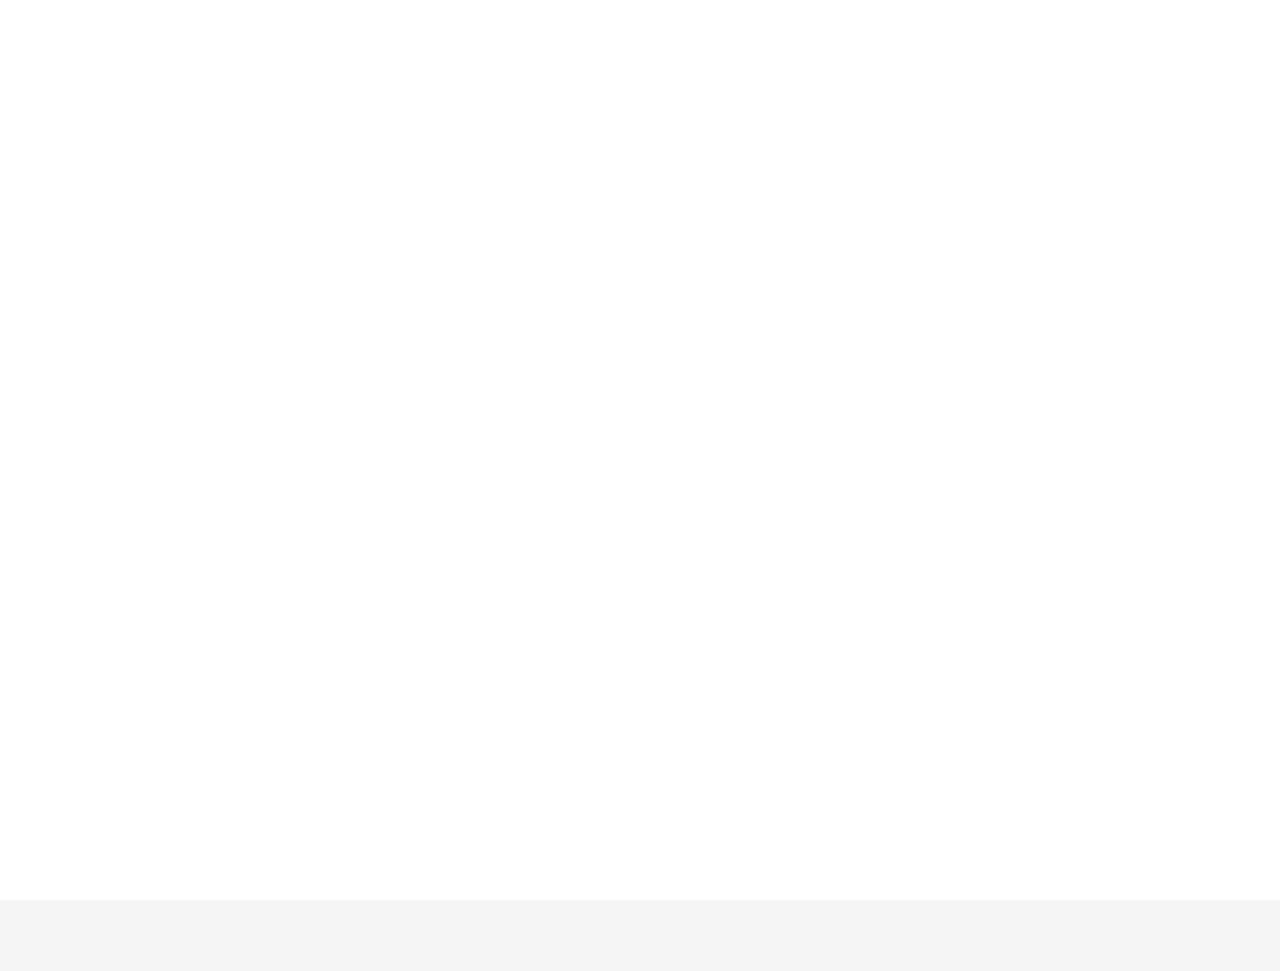
==== commit f73c7e35: "home page complete" ====
--- a/index.html
+++ b/index.html
@@ -8,7 +8,7 @@
 		<!--- basic page needs
 		================================================== -->
 		<meta charset="utf-8">
-		<title>Abstract</title>
+		<title>Soya Tree</title>
 		<meta name="description" content="">  
 		<meta name="author" content="">
 
@@ -30,7 +30,6 @@
 				enable_page_level_ads: true
 			});
 		</script>
-		
 		<!-- script
 		================================================== -->
 		<script src="js/modernizr.js"></script>
@@ -54,57 +53,26 @@
 			<div class="row header-content">
 
 				<div class="logo">
-						<a href="index.html">Author</a>
-					</div>
+					<a href="index.html" style="position: absolute; top: 0px">Soya Tree</a>
+					<h1 style="margin: 10px 0 0 75px;">Soya Tree</h1>
+				</div>
 
 				<nav id="main-nav-wrap">
 					<ul class="main-navigation sf-menu">
-						<li class="current"><a href="index.html" title="">Home</a></li>									
+						<li class="current"><a href="index.html" title="Home">Home</a></li>									
 						<li class="has-children">
-							<a href="category.html" title="">Categories</a>
-							<ul class="sub-menu">
-										<li><a href="category.html">Wordpress</a></li>
-										<li><a href="category.html">HTML</a></li>
-										<li><a href="category.html">Photography</a></li>
-										<li><a href="category.html">UI</a></li>
-										<li><a href="category.html">Mockups</a></li>
-										<li><a href="category.html">Branding</a></li>
-								</ul>
+							<a href="single-standard.html" title="Home">Blog</a>
 						</li>
-						<li class="has-children">
-							<a href="single-standard.html" title="">Blog</a>
-							<ul class="sub-menu">
-										<li><a href="single-video.html">Video Post</a></li>
-										<li><a href="single-audio.html">Audio Post</a></li>
-										<li><a href="single-gallery.html">Gallery Post</a></li>
-										<li><a href="single-standard.html">Standard Post</a></li>
-								</ul>
-						</li>
-						<li><a href="style-guide.html" title="">Styles</a></li>
-						<li><a href="about.html" title="">About</a></li>	
-						<li><a href="contact.html" title="">Contact</a></li>										
+						<li><a href="about.html" title="About Us">About Us</a></li>	
 					</ul>
 				</nav> <!-- end main-nav-wrap -->
 
-				<div class="search-wrap">
-					
-					<form role="search" method="get" class="search-form" action="#">
-						<label>
-							<span class="hide-content">Search for:</span>
-							<input type="search" class="search-field" placeholder="Type Your Keywords" value="" name="s" title="Search for:" autocomplete="off">
-						</label>
-						<input type="submit" class="search-submit" value="Search">
-					</form>
-
-					<a href="#" id="close-search" class="close-btn">Close</a>
-
 				</div> <!-- end search wrap -->	
-
+				
 				<div class="triggers">
-					<a class="search-trigger" href="#"><i class="fa fa-search"></i></a>
 					<a class="menu-toggle" href="#"><span>Menu</span></a>
 				</div> <!-- end triggers -->	
-				
+							   
 			</div>     		
 			
 		</header> <!-- end header -->
@@ -121,400 +89,29 @@
 
 						<div class="grid-sizer"></div>
 
-						<div class="brick entry featured-grid animate-this">
-							<div class="entry-content">
-								<div id="featured-post-slider" class="flexslider">
-								<ul class="slides">
-
-									<li>
-										<div class="featured-post-slide">
-
-											<div class="post-background" style="background-image:url('images/thumbs/featured/featured-1.jpg');"></div>
-
-											<div class="overlay"></div>			   		
-
-											<div class="post-content">
-												<ul class="entry-meta">
-													<li>September 06, 2016</li> 
-													<li><a href="#" >Naruto Uzumaki</a></li>				
-												</ul>	
-
-												<h1 class="slide-title"><a href="single-standard.html" title="">Minimalism Never Goes Out of Style</a></h1> 
-											</div> 				   					  
-									
-										</div>
-									</li> <!-- /slide -->
-
-									<li>
-										<div class="featured-post-slide">
-
-											<div class="post-background" style="background-image:url('images/thumbs/featured/featured-2.jpg');"></div>
-
-											<div class="overlay"></div>			   		
-
-											<div class="post-content">
-												<ul class="entry-meta">
-													<li>August 29, 2016</li>
-													<li><a href="#">Sasuke Uchiha</a></li>					
-												</ul>	
-
-												<h1 class="slide-title"><a href="single-standard.html" title="">Enhancing Your Designs with Negative Space</a></h1>
-											</div>		   				   					  
-									
-										</div>
-									</li> <!-- /slide -->
-
-									<li>
-										<div class="featured-post-slide">
-
-											<div class="post-background" style="background-image:url('images/thumbs/featured/featured-3.jpg');;"></div>
-
-											<div class="overlay"></div>			   		
-
-											<div class="post-content">
-												<ul class="entry-meta">
-													<li>August 27, 2016</li>
-													<li><a href="#" class="author">Naruto Uzumaki</a></li>					
-												</ul>	
-
-												<h1 class="slide-title"><a href="single-standard.html" title="">Music Album Cover Designs for Inspiration</a></h1>
-											</div>
-
-										</div>
-									</li> <!-- end slide -->
-
-								</ul> <!-- end slides -->
-							</div> <!-- end featured-post-slider -->        			
-							</div> <!-- end entry content -->         		
-						</div>
-
 						<article class="brick entry format-standard animate-this">
 
 								<div class="entry-thumb">
 										<a href="single-standard.html" class="thumb-link">
-											<img src="images/thumbs/diagonal-building.jpg" alt="building">             
+											<img src="images/thumbs/skincare.png" alt="Skin Care">             
 										</a>
 								</div>
 
 								<div class="entry-text">
 									<div class="entry-header">
-
-										<div class="entry-meta">
-											<span class="cat-links">
-												<a href="#">Design</a> 
-												<a href="#">Photography</a>               				
-											</span>			
-										</div>
-
-										<h1 class="entry-title"><a href="single-standard.html">Just a Standard Format Post.</a></h1>
-										
+										<h1 class="entry-title"><a href="single-standard.html">TOP 5 HOME REMEDIES FOR SKIN</a></h1>
 									</div>
-							<div class="entry-excerpt">
-								Lorem ipsum Sed eiusmod esse aliqua sed incididunt aliqua incididunt mollit id et sit proident dolor nulla sed commodo est ad minim elit reprehenderit nisi officia aute incididunt velit sint in aliqua cillum in consequat consequat in culpa in anim.
-							</div>
+									<div class="entry-excerpt">
+										Skin is the most exterior part of our body and hence has to face a huge resistance and disturbance from various issues like pollution, dirt, sunlight, etc. Thus, to care of such a sensitive tissue of our body is must. Therefore here are the 5 Home remedies for a clean and beautiful skin:
+									</div>
 								</div>
 
-							</article> <!-- end article -->
-
-							<article class="brick entry format-standard animate-this">
-
-								<div class="entry-thumb">
-										<a href="single-standard.html" class="thumb-link">
-											<img src="images/thumbs/ferris-wheel.jpg" alt="ferris wheel">                   
-										</a>
-								</div>
-
-								<div class="entry-text">
-									<div class="entry-header">
-
-										<div class="entry-meta">
-											<span class="cat-links">
-												<a href="#">Design</a> 
-												<a href="#">UI</a>                			
-											</span>			
-										</div>
-
-										<h1 class="entry-title"><a href="single-standard.html">This Is Another Standard Format Post.</a></h1>
-										
-									</div>
-							<div class="entry-excerpt">
-								Lorem ipsum Sed eiusmod esse aliqua sed incididunt aliqua incididunt mollit id et sit proident dolor nulla sed commodo est ad minim elit reprehenderit nisi officia aute incididunt velit sint in aliqua cillum in consequat consequat in culpa in anim.
-							</div>
-								</div>
-								
-							</article> <!-- end article -->
-
-							<!-- format audio here -->
-							<article class="brick entry format-audio animate-this">
-
-								<div class="entry-thumb">
-										<a href="single-audio.html" class="thumb-link">
-											<img src="images/thumbs/concert.jpg" alt="concert">                      
-										</a>
-
-										<div class="audio-wrap">
-											<audio id="player" src="media/AirReview-Landmarks-02-ChasingCorporate.mp3" width="100%" height="42" controls="controls"></audio>                  	
-										</div>
-								</div>
-
-								<div class="entry-text">
-									<div class="entry-header">
-
-										<div class="entry-meta">
-											<span class="cat-links">
-												<a href="#">Design</a> 
-												<a href="#">Music</a>                				
-											</span>			
-										</div>
-
-										<h1 class="entry-title"><a href="single-audio.html">This Is a Audio Format Post.</a></h1>
-										
-									</div>
-							<div class="entry-excerpt">
-								Lorem ipsum Sed eiusmod esse aliqua sed incididunt aliqua incididunt mollit id et sit proident dolor nulla sed commodo est ad minim elit reprehenderit nisi officia aute incididunt velit sint in aliqua cillum in consequat consequat in culpa in anim.
-							</div>
-								</div>
-								
-							</article> <!-- /article -->
-
-						<article class="brick entry format-quote animate-this" >
-
-								<div class="entry-thumb">                  
-									<blockquote>
-											<p>Good design is making something intelligible and memorable. Great design is making something memorable and meaningful.</p>
-
-											<cite>Dieter Rams</cite> 
-									</blockquote>	          
-								</div>   
-
-							</article> <!-- end article -->
-
-						<article class="brick entry animate-this">
-
-								<div class="entry-thumb">
-										<a href="single-standard.html" class="thumb-link">
-											<img src="images/thumbs/shutterbug.jpg" alt="Shutterbug">                      
-										</a>
-								</div>
-
-								<div class="entry-text">
-									<div class="entry-header">
-
-										<div class="entry-meta">
-											<span class="cat-links">
-												<a href="#">Photography</a> 
-												<a href="#">html</a>                				
-											</span>			
-										</div>
-
-										<h1 class="entry-title"><a href="single-standard.html">Photography Skills Can Improve Your Graphic Design.</a></h1>
-										
-									</div>
-							<div class="entry-excerpt">
-								Lorem ipsum Sed eiusmod esse aliqua sed incididunt aliqua incididunt mollit id et sit proident dolor nulla sed commodo est ad minim elit reprehenderit nisi officia aute incididunt velit sint in aliqua cillum in consequat consequat in culpa in anim.
-							</div>
-								</div>
-								
-							</article> <!-- end article -->
-
-							<article class="brick entry animate-this" >
-
-								<div class="entry-thumb">
-										<a href="single-standard.html" class="thumb-link">
-											<img src="images/thumbs/usaf-rocket.jpg" alt="USAF rocket">                      
-										</a>
-								</div>
-
-								<div class="entry-text">
-									<div class="entry-header">
-
-										<div class="entry-meta">
-											<span class="cat-links">
-												<a href="#">Branding</a> 
-												<a href="#">Mockup</a>               				
-											</span>			
-										</div>
-
-										<h1 class="entry-title"><a href="single-standard.html">The 10 Golden Rules of Clean Simple Design.</a></h1>
-										
-									</div>
-							<div class="entry-excerpt">
-								Lorem ipsum Sed eiusmod esse aliqua sed incididunt aliqua incididunt mollit id et sit proident dolor nulla sed commodo est ad minim elit reprehenderit nisi officia aute incididunt velit sint in aliqua cillum in consequat consequat in culpa in anim.
-							</div>
-								</div>
-								
-							</article> <!-- end article -->        	
-
-							<article class="brick entry format-gallery group animate-this">
-
-								<div class="entry-thumb">
-
-										<div class="post-slider flexslider">
-								<ul class="slides">
-									<li>
-										<img src="images/thumbs/gallery/work1.jpg"> 
-									</li>
-									<li>
-										<img src="images/thumbs/gallery/work2.jpg"> 
-									</li>
-									<li>
-										<img src="images/thumbs/gallery/work3.jpg"> 
-									</li>
-								</ul>							
-							</div> 
-
-								</div>
-
-								<div class="entry-text">
-									<div class="entry-header">
-
-										<div class="entry-meta">
-											<span class="cat-links">
-												<a href="#">Branding</a> 
-												<a href="#">Wordpress</a>               				
-											</span>			
-										</div>
-
-										<h1 class="entry-title"><a href="single-gallery.html">Workspace Design Trends and Ideas.</a></h1>
-										
-									</div>
-							<div class="entry-excerpt">
-								Lorem ipsum Sed eiusmod esse aliqua sed incididunt aliqua incididunt mollit id et sit proident dolor nulla sed commodo est ad minim elit reprehenderit nisi officia aute incididunt velit sint in aliqua cillum in consequat consequat in culpa in anim.
-							</div>
-								</div>
-								
-							</article> <!-- end article -->
-
-							<article class="brick entry format-link animate-this">
-
-								<div class="entry-thumb">
-										<div class="link-wrap">
-											<p>Looking for affordable &amp; reliable web hosting? We recommend Dreamhost.</p>
-											<cite>
-												<a target="_blank" href="http://www.dreamhost.com/r.cgi?287326">http://www.dreamhost.com</a>
-											</cite>
-									</div>	
-								</div>               
-								
-							</article> <!-- end article -->
-
-
-						<article class="brick entry animate-this">
-
-								<div class="entry-thumb">
-										<a href="single-standard.html" class="thumb-link">
-											<img src="images/thumbs/diagonal-pattern.jpg" alt="Pattern">              
-										</a>
-								</div>
-
-								<div class="entry-text">
-									<div class="entry-header">
-
-										<div class="entry-meta">
-											<span class="cat-links">
-												<a href="#">Design</a> 
-												<a href="#">UI</a>                			
-											</span>			
-										</div>
-
-										<h1 class="entry-title"><a href="single-standard.html">You Can See Patterns Everywhere.</a></h1>
-										
-									</div>
-							<div class="entry-excerpt">
-								Lorem ipsum Sed eiusmod esse aliqua sed incididunt aliqua incididunt mollit id et sit proident dolor nulla sed commodo est ad minim elit reprehenderit nisi officia aute incididunt velit sint in aliqua cillum in consequat consequat in culpa in anim.
-							</div>
-								</div>
-								
-							</article> <!-- end article -->
-
-							<article class="brick entry format-video animate-this">
-
-								<div class="entry-thumb video-image">
-										<a href="http://player.vimeo.com/video/14592941?title=0&amp;byline=0&amp;portrait=0&amp;color=F64B39" data-lity>
-											<img src="images/thumbs/ottawa-bokeh.jpg" alt="bokeh">                   
-										</a>
-								</div>
-
-								<div class="entry-text">
-									<div class="entry-header">
-
-										<div class="entry-meta">
-											<span class="cat-links">
-												<a href="#">Design</a> 
-												<a href="#">Branding</a>               			
-											</span>			
-										</div>
-
-										<h1 class="entry-title"><a href="single-video.html">This Is a Video Post Format.</a></h1>
-										
-									</div>
-							<div class="entry-excerpt">
-								Lorem ipsum Sed eiusmod esse aliqua sed incididunt aliqua incididunt mollit id et sit proident dolor nulla sed commodo est ad minim elit reprehenderit nisi officia aute incididunt velit sint in aliqua cillum in consequat consequat in culpa in anim.
-							</div>
-								</div>
-								
-							</article> <!-- end article -->
-
-							<article class="brick entry animate-this">
-
-								<div class="entry-thumb">
-										<a href="single-standard.html" class="thumb-link">
-											<img src="images/thumbs/lighthouse.jpg" alt="Lighthouse">                      
-										</a>
-								</div>
-
-								<div class="entry-text">
-									<div class="entry-header">
-
-										<div class="entry-meta">
-											<span class="cat-links">
-												<a href="#">Photography</a> 
-												<a href="#">Design</a>
-											</span>			
-										</div>
-
-										<h1 class="entry-title"><a href="single-standard.html">Breathtaking Photos of Lighthouses.</a></h1>
-										
-									</div>
-							<div class="entry-excerpt">
-								Lorem ipsum Sed eiusmod esse aliqua sed incididunt aliqua incididunt mollit id et sit proident dolor nulla sed commodo est ad minim elit reprehenderit nisi officia aute incididunt velit sint in aliqua cillum in consequat consequat in culpa in anim.
-							</div>
-								</div>
-								
-							</article> <!-- end article -->
-
-							<article class="brick entry animate-this">
-
-								<div class="entry-thumb">
-										<a href="single-standard.html" class="thumb-link">
-											<img src="images/thumbs/liberty.jpg" alt="Liberty">                      
-										</a>
-								</div>
-
-								<div class="entry-text">
-									<div class="entry-header">
-
-										<div class="entry-meta">
-											<span class="cat-links">
-												<a href="#">Branding</a> 
-												<a href="#">html</a>                	
-											</span>			
-										</div>
-
-										<h1 class="entry-title"><a href="single-standard.html">Designing With Black and White.</a></h1>
-										
-									</div>
-							<div class="entry-excerpt">
-								Lorem ipsum Sed eiusmod esse aliqua sed incididunt aliqua incididunt mollit id et sit proident dolor nulla sed commodo est ad minim elit reprehenderit nisi officia aute incididunt velit sint in aliqua cillum in consequat consequat in culpa in anim.
-							</div>
-								</div>
-								
 							</article> <!-- end article -->
 
 					</div> <!-- end brick-wrapper --> 
 
 			</div> <!-- end row -->
-
+<!-- 
 			<div class="row">
 				
 				<nav class="pagination">
@@ -532,99 +129,22 @@
 					</nav>
 
 			</div>
-
+ -->
 		</section> <!-- end bricks -->
 
 		
 		<!-- footer
 		================================================== -->
 		<footer>
-
-			<div class="footer-main">
-
-				<div class="row">  
-
-						<div class="col-four tab-full mob-full footer-info">            
-
-								<h4>About Our Site</h4>
-
-									<p>
-									Lorem ipsum Ut velit dolor Ut labore id fugiat in ut fugiat nostrud qui in dolore commodo eu magna Duis cillum dolor officia esse mollit proident Excepteur exercitation nulla. Lorem ipsum In reprehenderit commodo aliqua irure labore.
-									</p>
-
-						</div> <!-- end footer-info -->
-
-						<div class="col-two tab-1-3 mob-1-2 site-links">
-
-							<h4>Site Links</h4>
-
-							<ul>
-								<li><a href="#">About Us</a></li>
-							<li><a href="#">Blog</a></li>
-							<li><a href="#">FAQ</a></li>
-							<li><a href="#">Terms</a></li>
-							<li><a href="#">Privacy Policy</a></li>
-						</ul>
-
-						</div> <!-- end site-links -->  
-
-						<div class="col-two tab-1-3 mob-1-2 social-links">
-
-							<h4>Social</h4>
-
-							<ul>
-								<li><a href="#">Twitter</a></li>
-							<li><a href="#">Facebook</a></li>
-							<li><a href="#">Dribbble</a></li>
-							<li><a href="#">Google+</a></li>
-							<li><a href="#">Instagram</a></li>
-						</ul>
-												
-						</div> <!-- end social links --> 
-
-						<div class="col-four tab-1-3 mob-full footer-subscribe">
-
-							<h4>Subscribe</h4>
-
-							<p>Keep yourself updated. Subscribe to our newsletter.</p>
-
-							<div class="subscribe-form">
-						
-								<form id="mc-form" class="group" novalidate="true">
-
-								<input type="email" value="" name="dEmail" class="email" id="mc-email" placeholder="Type &amp; press enter" required=""> 
-					
-								<input type="submit" name="subscribe" >
-					
-								<label for="mc-email" class="subscribe-message"></label>
-				
-							</form>
-
-							</div>	      		
-												
-						</div> <!-- end subscribe -->         
-
-					</div> <!-- end row -->
-
-			</div> <!-- end footer-main -->
-
-				<div class="footer-bottom">
-					<div class="row">
-
-						<div class="col-twelve">
-							<div class="copyright">
-								<span>© Copyright Abstract 2016</span> 
-								<span>Design by <a href="http://www.styleshout.com/">styleshout</a></span>		         	
-							</div>
-
+			<div class="footer-bottom">
+				<div class="row">
+					<div class="col-twelve">
 							<div id="go-top">
-									<a class="smoothscroll" title="Back to Top" href="#top"><i class="icon icon-arrow-up"></i></a>
+								<a class="smoothscroll" title="Back to Top" href="#top"><i class="icon icon-arrow-up"></i></a>
 							</div>         
 						</div>
-
 					</div> 
 				</div> <!-- end footer-bottom -->  
-
 		</footer>  
 
 		<div id="preloader"> 
--- a/css/main.css
+++ b/css/main.css
@@ -1597,7 +1597,7 @@
 	border: none;
 	width: 60px;
 	height: 60px;
-	background: url("../images/logo.png") no-repeat center;
+	background: url("../images/logo-icon.png") no-repeat center;
 	background-size: 60px 60px;
 	font: 0/0 a;
 	text-shadow: none;
@@ -1616,7 +1616,6 @@
 	header .logo {
 		left: 45px;
 	}
-
 }
 
 @media only screen and (max-width:600px) {
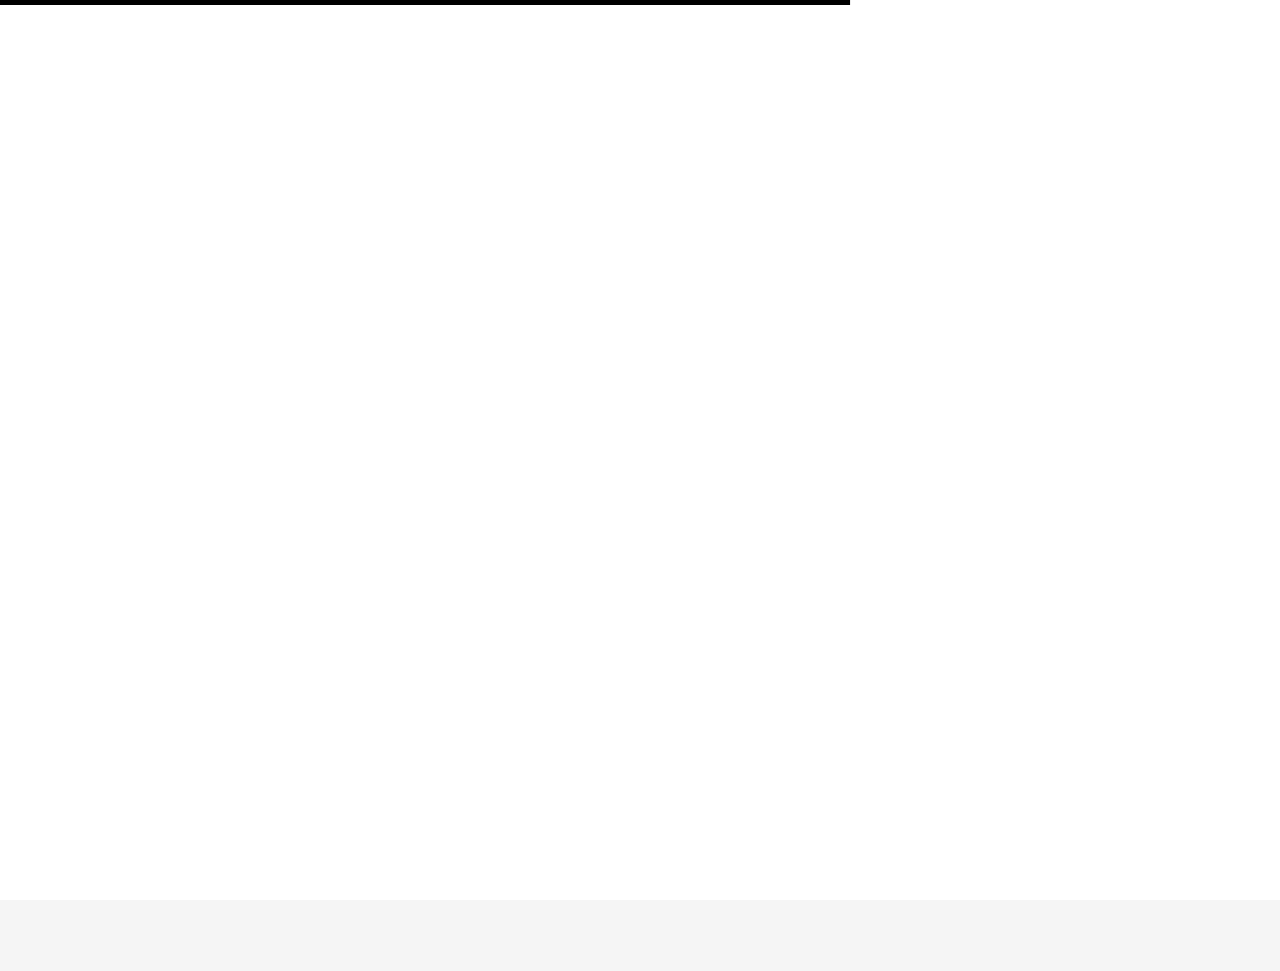
==== commit ed2ddb89: "about us header and footer" ====
--- a/index.html
+++ b/index.html
@@ -8,7 +8,9 @@
 		<!--- basic page needs
 		================================================== -->
 		<meta charset="utf-8">
-		<title>Soya Tree</title>
+		<title>Soya Tree
+
+		</title>
 		<meta name="description" content="">  
 		<meta name="author" content="">
 
@@ -60,9 +62,7 @@
 				<nav id="main-nav-wrap">
 					<ul class="main-navigation sf-menu">
 						<li class="current"><a href="index.html" title="Home">Home</a></li>									
-						<li class="has-children">
-							<a href="single-standard.html" title="Home">Blog</a>
-						</li>
+						<li><a href="skincare.html" title="Home">Blog</a></li>
 						<li><a href="about.html" title="About Us">About Us</a></li>	
 					</ul>
 				</nav> <!-- end main-nav-wrap -->
@@ -76,7 +76,6 @@
 			</div>     		
 			
 		</header> <!-- end header -->
-
 
 		<!-- masonry
 		================================================== -->
@@ -92,14 +91,14 @@
 						<article class="brick entry format-standard animate-this">
 
 								<div class="entry-thumb">
-										<a href="single-standard.html" class="thumb-link">
-											<img src="images/thumbs/skincare.png" alt="Skin Care">             
-										</a>
+									<a href="skincare.html" class="thumb-link">
+										<img src="images/thumbs/skincare.png" alt="Skin Care">             
+									</a>
 								</div>
 
 								<div class="entry-text">
 									<div class="entry-header">
-										<h1 class="entry-title"><a href="single-standard.html">TOP 5 HOME REMEDIES FOR SKIN</a></h1>
+										<h1 class="entry-title"><a href="skincare.html">Top 5 Home Remedies For Skin Care/a></h1>
 									</div>
 									<div class="entry-excerpt">
 										Skin is the most exterior part of our body and hence has to face a huge resistance and disturbance from various issues like pollution, dirt, sunlight, etc. Thus, to care of such a sensitive tissue of our body is must. Therefore here are the 5 Home remedies for a clean and beautiful skin:
@@ -111,25 +110,7 @@
 					</div> <!-- end brick-wrapper --> 
 
 			</div> <!-- end row -->
-<!-- 
-			<div class="row">
-				
-				<nav class="pagination">
-						<span class="page-numbers prev inactive">Prev</span>
-					<span class="page-numbers current">1</span>
-					<a href="#" class="page-numbers">2</a>
-						<a href="#" class="page-numbers">3</a>
-						<a href="#" class="page-numbers">4</a>
-						<a href="#" class="page-numbers">5</a>
-						<a href="#" class="page-numbers">6</a>
-						<a href="#" class="page-numbers">7</a>
-						<a href="#" class="page-numbers">8</a>
-						<a href="#" class="page-numbers">9</a>
-					<a href="#" class="page-numbers next">Next</a>
-					</nav>
 
-			</div>
- -->
 		</section> <!-- end bricks -->
 
 		
@@ -139,23 +120,22 @@
 			<div class="footer-bottom">
 				<div class="row">
 					<div class="col-twelve">
-							<div id="go-top">
-								<a class="smoothscroll" title="Back to Top" href="#top"><i class="icon icon-arrow-up"></i></a>
-							</div>         
-						</div>
-					</div> 
-				</div> <!-- end footer-bottom -->  
+						<div id="go-top">
+							<a class="smoothscroll" title="Back to Top" href="#top"><i class="icon icon-arrow-up"></i></a>
+						</div>         
+					</div>
+				</div> 
+			</div> <!-- end footer-bottom -->  
 		</footer>  
 
 		<div id="preloader"> 
-				<div id="loader"></div>
+			<div id="loader"></div>
 		</div> 
 
 		<!-- Java Script
 		================================================== --> 
 		<script src="js/jquery-2.1.3.min.js"></script>
 		<script src="js/plugins.js"></script>
-		<script src="js/jquery.appear.js"></script>
 		<script src="js/main.js"></script>
 
 	</body>
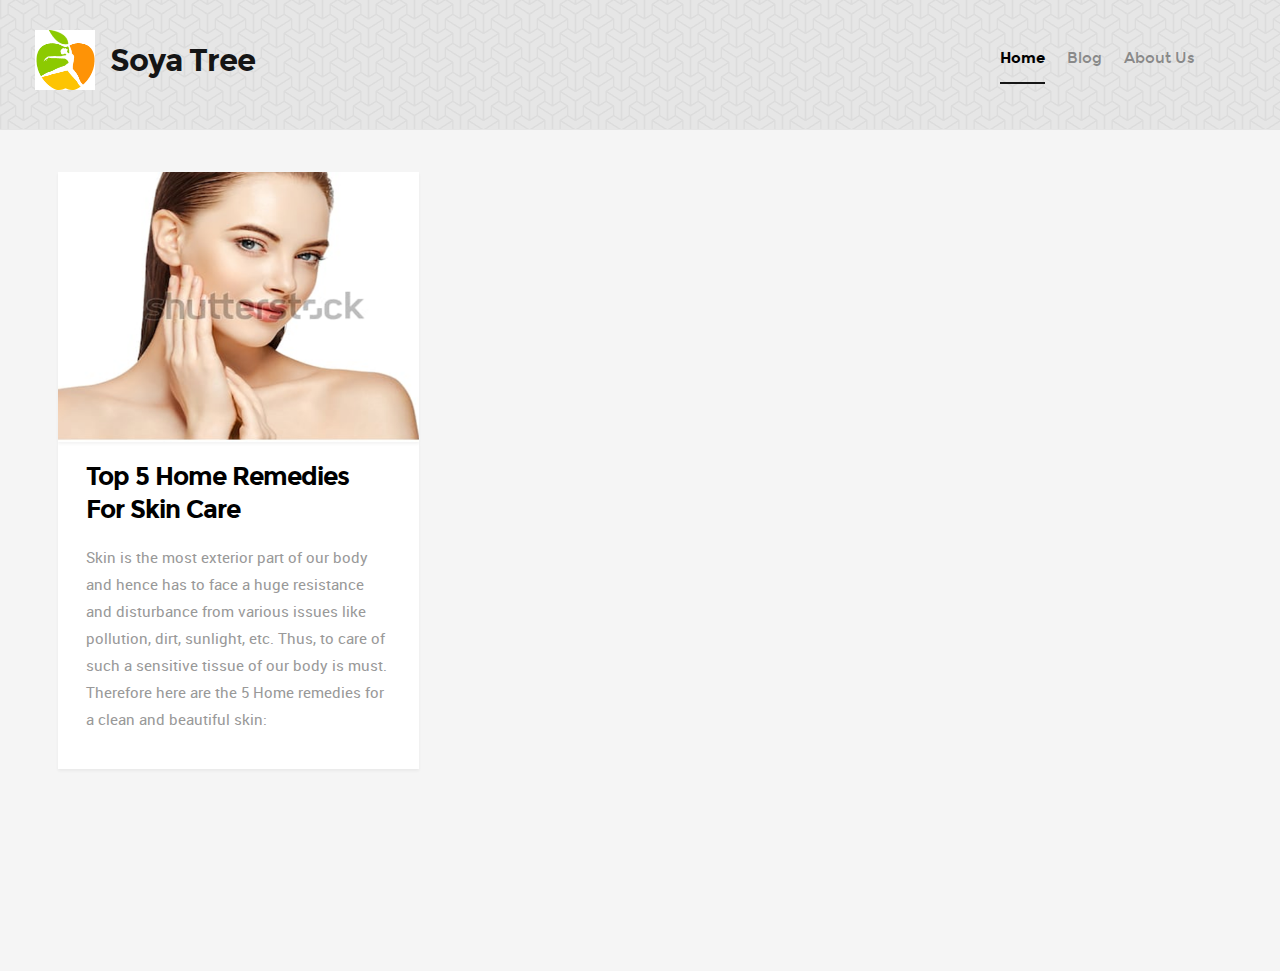
==== commit 50ec40da: "minor edits" ====
--- a/index.html
+++ b/index.html
@@ -98,7 +98,7 @@
 
 								<div class="entry-text">
 									<div class="entry-header">
-										<h1 class="entry-title"><a href="skincare.html">Top 5 Home Remedies For Skin Care/a></h1>
+										<h1 class="entry-title"><a href="skincare.html">Top 5 Home Remedies For Skin Care</a></h1>
 									</div>
 									<div class="entry-excerpt">
 										Skin is the most exterior part of our body and hence has to face a huge resistance and disturbance from various issues like pollution, dirt, sunlight, etc. Thus, to care of such a sensitive tissue of our body is must. Therefore here are the 5 Home remedies for a clean and beautiful skin:
@@ -128,10 +128,6 @@
 			</div> <!-- end footer-bottom -->  
 		</footer>  
 
-		<div id="preloader"> 
-			<div id="loader"></div>
-		</div> 
-
 		<!-- Java Script
 		================================================== --> 
 		<script src="js/jquery-2.1.3.min.js"></script>
